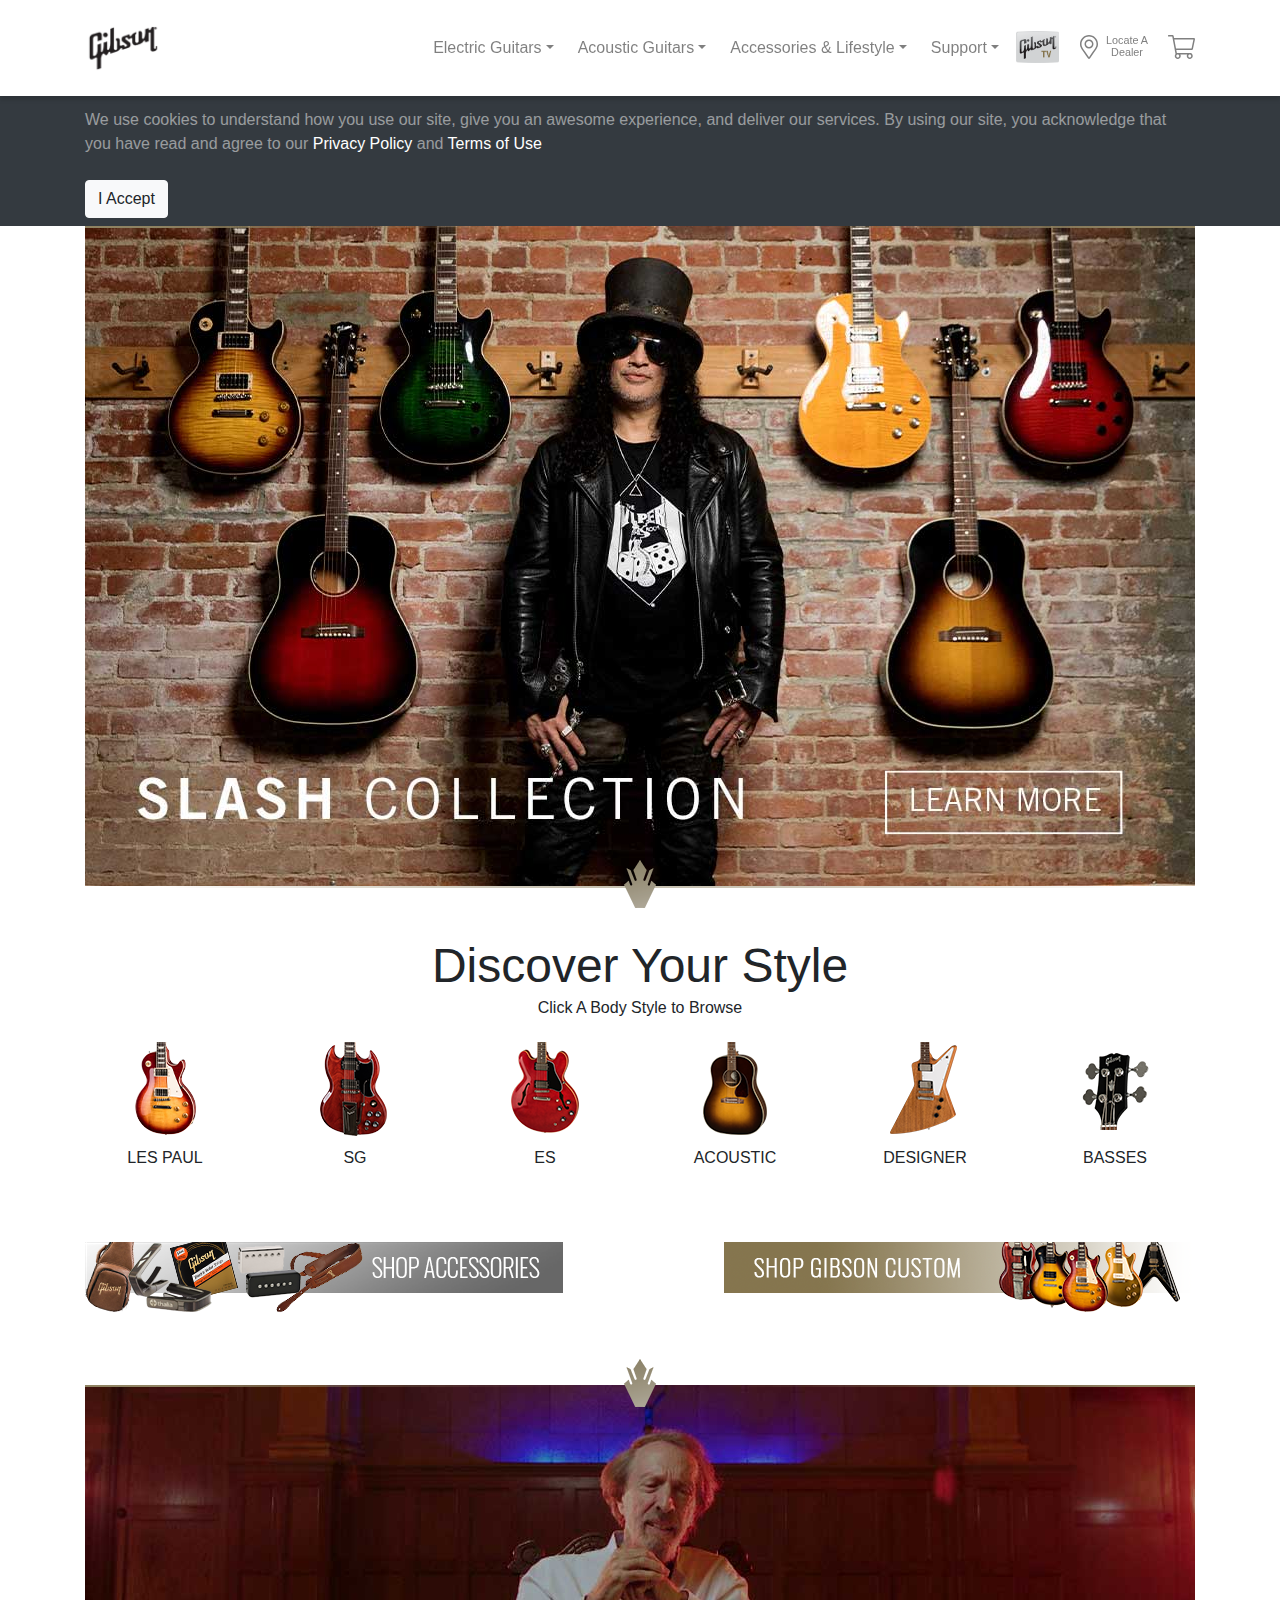
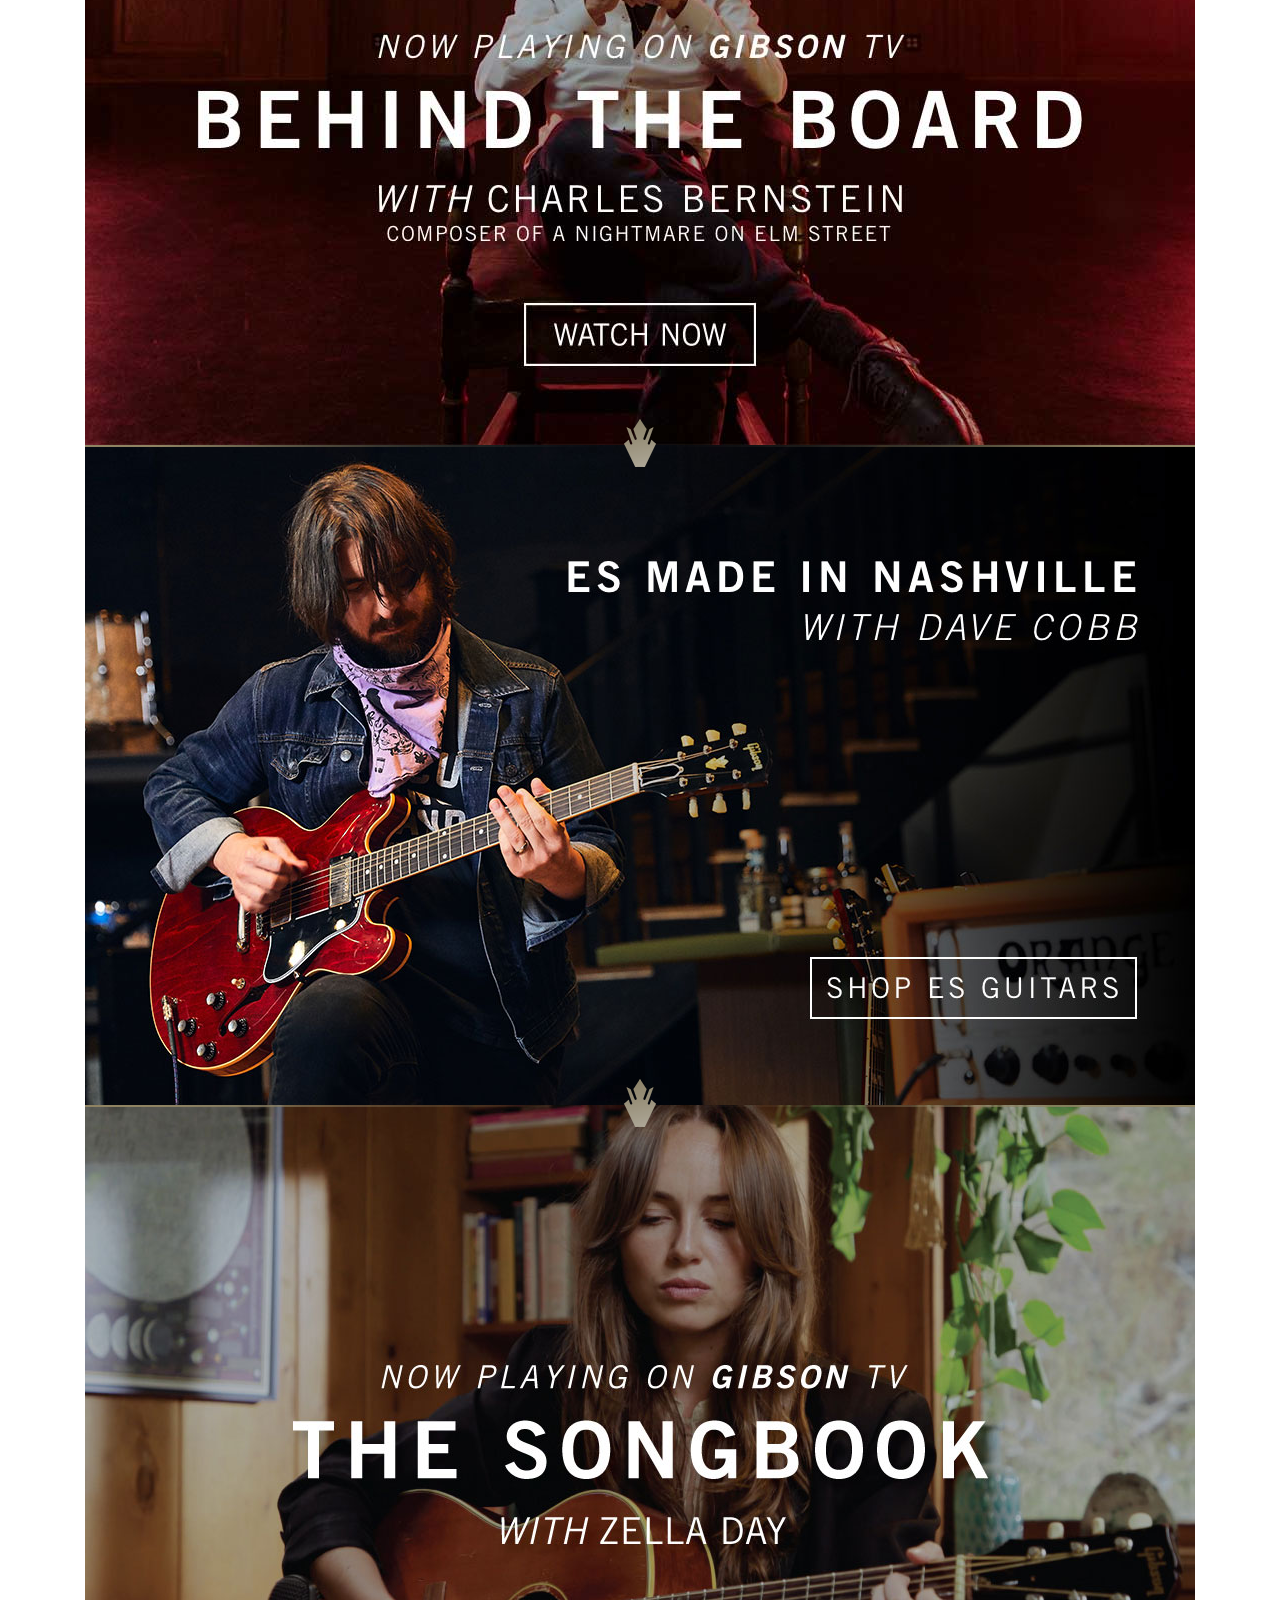
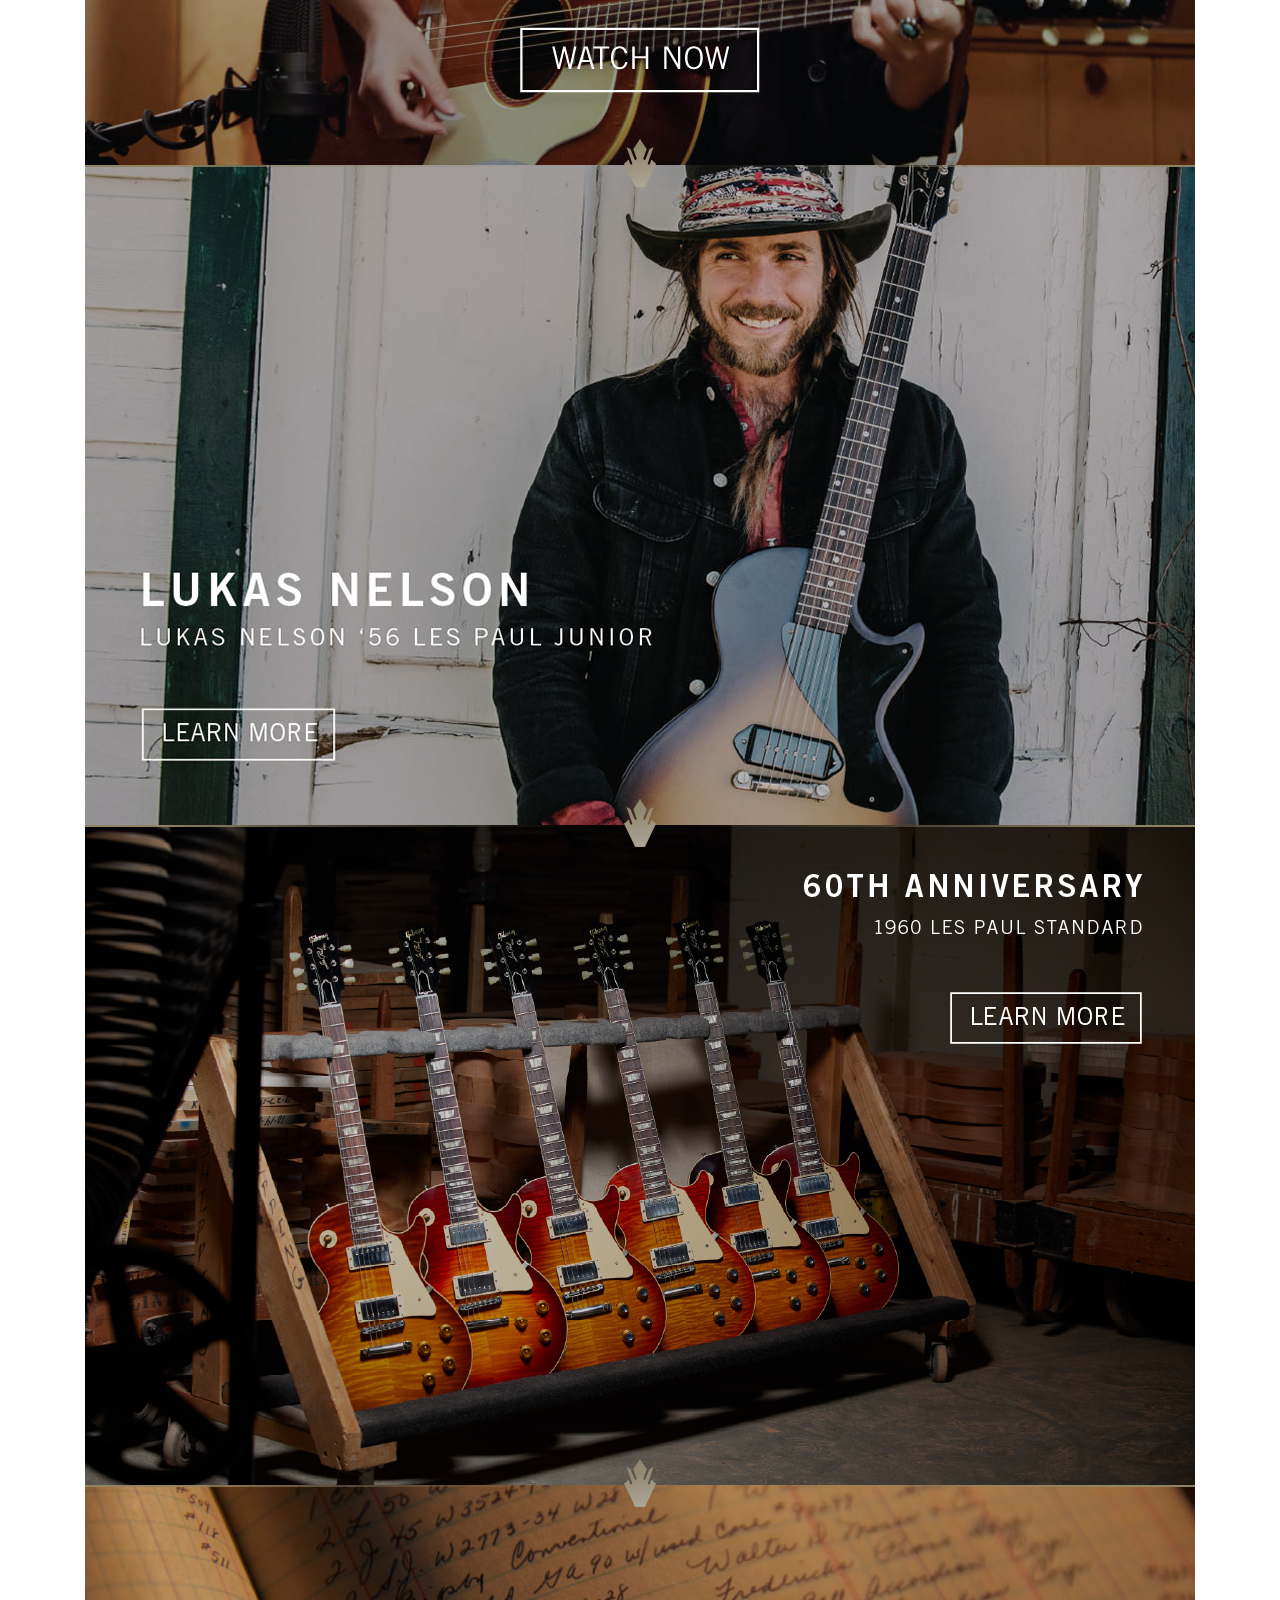
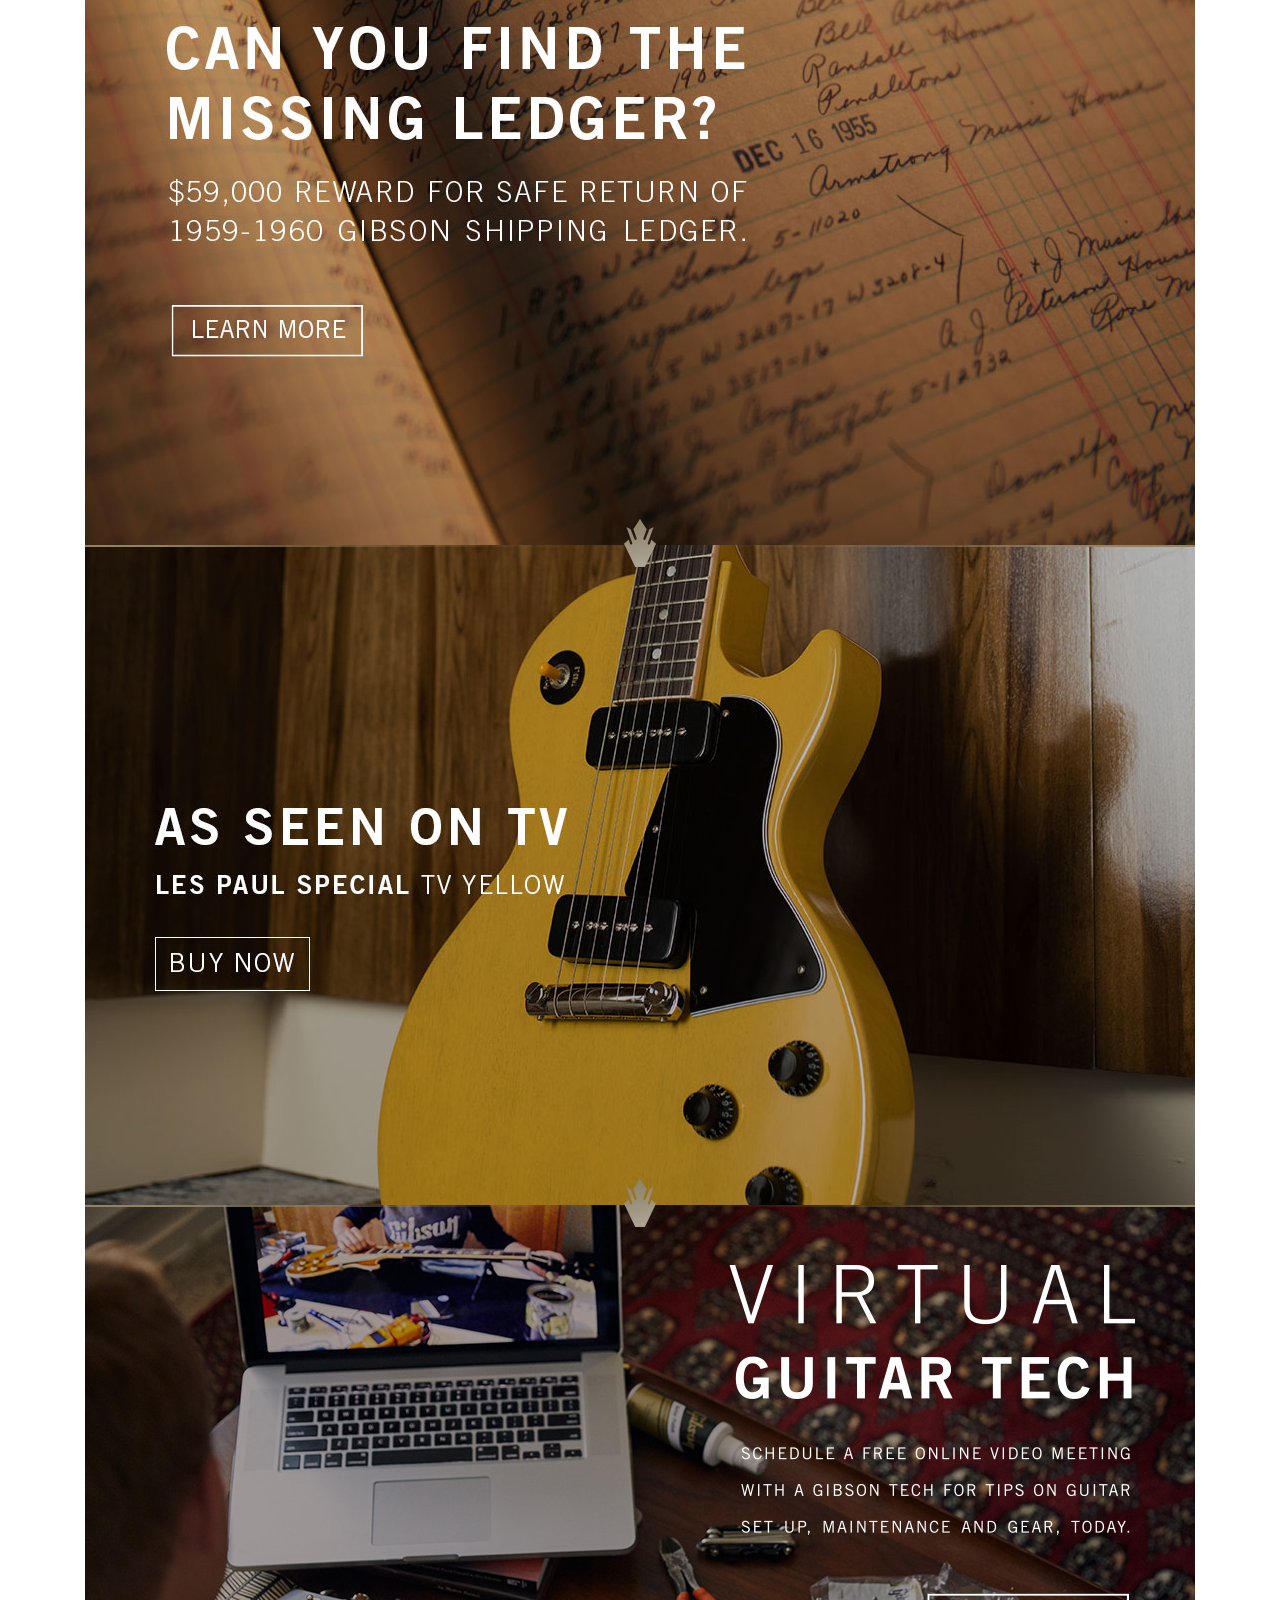
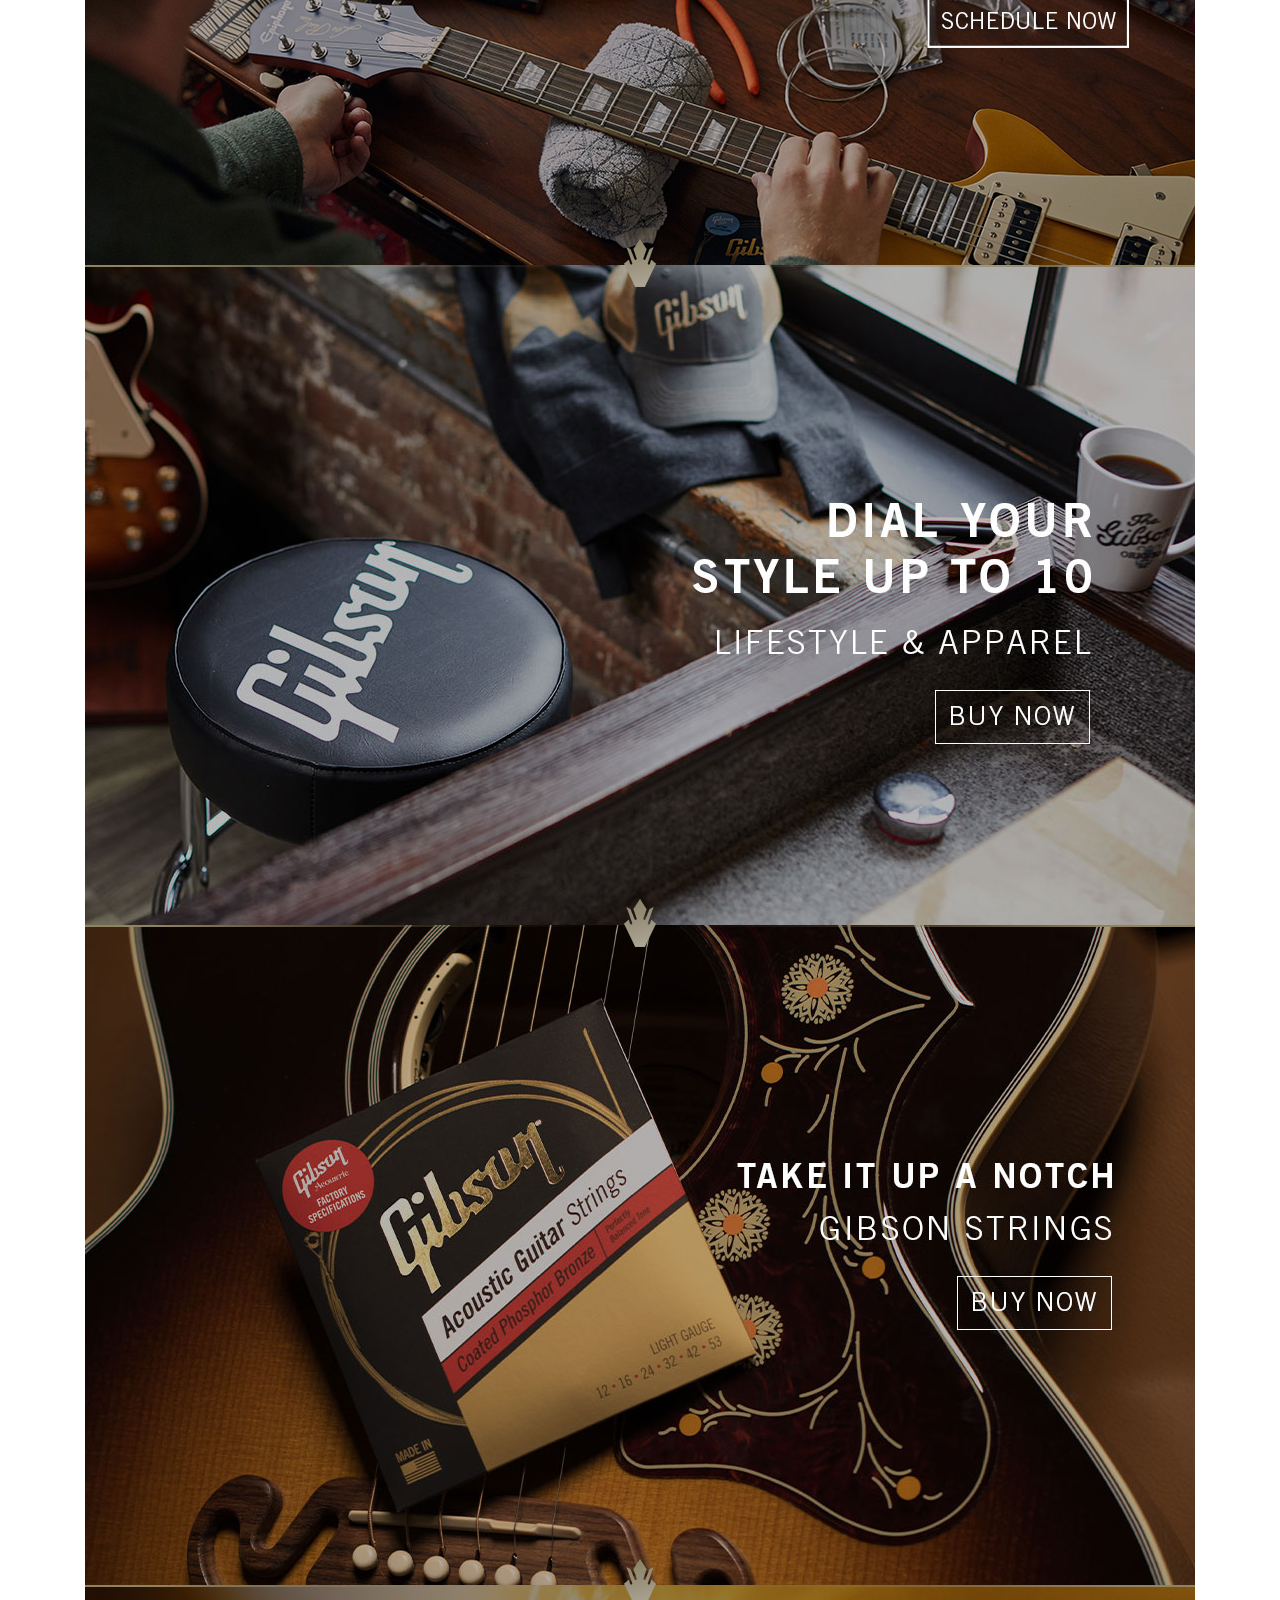
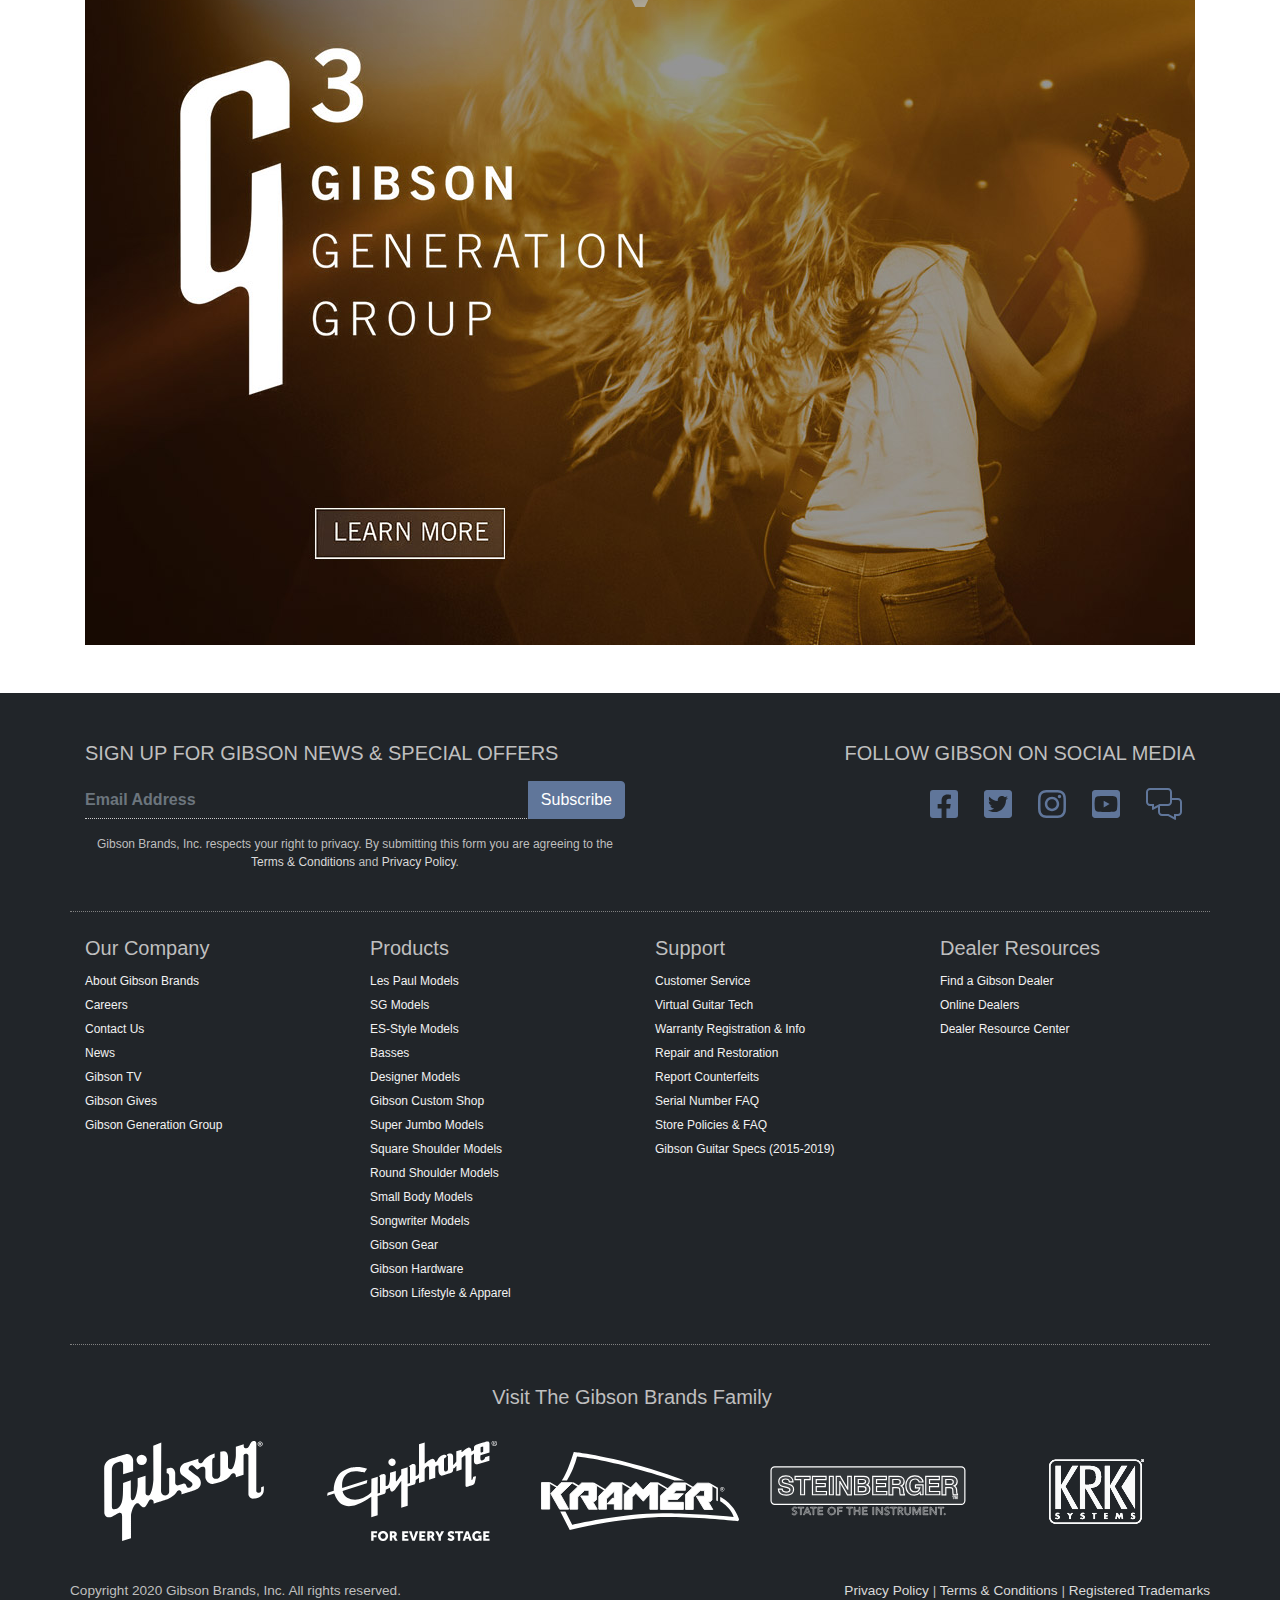
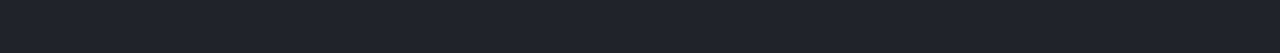
==== index.html @ 0daa70e1 "initial commit" ====
<!DOCTYPE html>
<!-- saved from url=(0023)https://www.gibson.com/ -->
<html class="fontawesome-i2svg-active fontawesome-i2svg-complete"><script type="text/javascript" async="" src="./Welcome to the New Gibson Brands_files/f.txt"></script><script type="text/javascript" async="" src="./Welcome to the New Gibson Brands_files/js"></script><script type="text/javascript" async="" src="./Welcome to the New Gibson Brands_files/analytics.js.download"></script><script src="./Welcome to the New Gibson Brands_files/1178173732388997" async=""></script><script async="" src="./Welcome to the New Gibson Brands_files/fbevents.js.download"></script><script type="text/javascript" src="chrome-extension://iigcccneenmnplhhfhaeahiofeeeifpn/scripts/cordova.js"></script><head><meta http-equiv="Content-Type" content="text/html; charset=UTF-8">
    
    <meta name="viewport" content="width=device-width, initial-scale=1.0">
    <title>Welcome to the New Gibson Brands</title>
    <style type="text/css">svg:not(:root).svg-inline--fa{overflow:visible}.svg-inline--fa{display:inline-block;font-size:inherit;height:1em;overflow:visible;vertical-align:-.125em}.svg-inline--fa.fa-lg{vertical-align:-.225em}.svg-inline--fa.fa-w-1{width:.0625em}.svg-inline--fa.fa-w-2{width:.125em}.svg-inline--fa.fa-w-3{width:.1875em}.svg-inline--fa.fa-w-4{width:.25em}.svg-inline--fa.fa-w-5{width:.3125em}.svg-inline--fa.fa-w-6{width:.375em}.svg-inline--fa.fa-w-7{width:.4375em}.svg-inline--fa.fa-w-8{width:.5em}.svg-inline--fa.fa-w-9{width:.5625em}.svg-inline--fa.fa-w-10{width:.625em}.svg-inline--fa.fa-w-11{width:.6875em}.svg-inline--fa.fa-w-12{width:.75em}.svg-inline--fa.fa-w-13{width:.8125em}.svg-inline--fa.fa-w-14{width:.875em}.svg-inline--fa.fa-w-15{width:.9375em}.svg-inline--fa.fa-w-16{width:1em}.svg-inline--fa.fa-w-17{width:1.0625em}.svg-inline--fa.fa-w-18{width:1.125em}.svg-inline--fa.fa-w-19{width:1.1875em}.svg-inline--fa.fa-w-20{width:1.25em}.svg-inline--fa.fa-pull-left{margin-right:.3em;width:auto}.svg-inline--fa.fa-pull-right{margin-left:.3em;width:auto}.svg-inline--fa.fa-border{height:1.5em}.svg-inline--fa.fa-li{width:2em}.svg-inline--fa.fa-fw{width:1.25em}.fa-layers svg.svg-inline--fa{bottom:0;left:0;margin:auto;position:absolute;right:0;top:0}.fa-layers{display:inline-block;height:1em;position:relative;text-align:center;vertical-align:-.125em;width:1em}.fa-layers svg.svg-inline--fa{-webkit-transform-origin:center center;transform-origin:center center}.fa-layers-counter,.fa-layers-text{display:inline-block;position:absolute;text-align:center}.fa-layers-text{left:50%;top:50%;-webkit-transform:translate(-50%,-50%);transform:translate(-50%,-50%);-webkit-transform-origin:center center;transform-origin:center center}.fa-layers-counter{background-color:#ff253a;border-radius:1em;-webkit-box-sizing:border-box;box-sizing:border-box;color:#fff;height:1.5em;line-height:1;max-width:5em;min-width:1.5em;overflow:hidden;padding:.25em;right:0;text-overflow:ellipsis;top:0;-webkit-transform:scale(.25);transform:scale(.25);-webkit-transform-origin:top right;transform-origin:top right}.fa-layers-bottom-right{bottom:0;right:0;top:auto;-webkit-transform:scale(.25);transform:scale(.25);-webkit-transform-origin:bottom right;transform-origin:bottom right}.fa-layers-bottom-left{bottom:0;left:0;right:auto;top:auto;-webkit-transform:scale(.25);transform:scale(.25);-webkit-transform-origin:bottom left;transform-origin:bottom left}.fa-layers-top-right{right:0;top:0;-webkit-transform:scale(.25);transform:scale(.25);-webkit-transform-origin:top right;transform-origin:top right}.fa-layers-top-left{left:0;right:auto;top:0;-webkit-transform:scale(.25);transform:scale(.25);-webkit-transform-origin:top left;transform-origin:top left}.fa-lg{font-size:1.3333333333em;line-height:.75em;vertical-align:-.0667em}.fa-xs{font-size:.75em}.fa-sm{font-size:.875em}.fa-1x{font-size:1em}.fa-2x{font-size:2em}.fa-3x{font-size:3em}.fa-4x{font-size:4em}.fa-5x{font-size:5em}.fa-6x{font-size:6em}.fa-7x{font-size:7em}.fa-8x{font-size:8em}.fa-9x{font-size:9em}.fa-10x{font-size:10em}.fa-fw{text-align:center;width:1.25em}.fa-ul{list-style-type:none;margin-left:2.5em;padding-left:0}.fa-ul>li{position:relative}.fa-li{left:-2em;position:absolute;text-align:center;width:2em;line-height:inherit}.fa-border{border:solid .08em #eee;border-radius:.1em;padding:.2em .25em .15em}.fa-pull-left{float:left}.fa-pull-right{float:right}.fa.fa-pull-left,.fab.fa-pull-left,.fal.fa-pull-left,.far.fa-pull-left,.fas.fa-pull-left{margin-right:.3em}.fa.fa-pull-right,.fab.fa-pull-right,.fal.fa-pull-right,.far.fa-pull-right,.fas.fa-pull-right{margin-left:.3em}.fa-spin{-webkit-animation:fa-spin 2s infinite linear;animation:fa-spin 2s infinite linear}.fa-pulse{-webkit-animation:fa-spin 1s infinite steps(8);animation:fa-spin 1s infinite steps(8)}@-webkit-keyframes fa-spin{0%{-webkit-transform:rotate(0);transform:rotate(0)}100%{-webkit-transform:rotate(360deg);transform:rotate(360deg)}}@keyframes fa-spin{0%{-webkit-transform:rotate(0);transform:rotate(0)}100%{-webkit-transform:rotate(360deg);transform:rotate(360deg)}}.fa-rotate-90{-webkit-transform:rotate(90deg);transform:rotate(90deg)}.fa-rotate-180{-webkit-transform:rotate(180deg);transform:rotate(180deg)}.fa-rotate-270{-webkit-transform:rotate(270deg);transform:rotate(270deg)}.fa-flip-horizontal{-webkit-transform:scale(-1,1);transform:scale(-1,1)}.fa-flip-vertical{-webkit-transform:scale(1,-1);transform:scale(1,-1)}.fa-flip-both,.fa-flip-horizontal.fa-flip-vertical{-webkit-transform:scale(-1,-1);transform:scale(-1,-1)}:root .fa-flip-both,:root .fa-flip-horizontal,:root .fa-flip-vertical,:root .fa-rotate-180,:root .fa-rotate-270,:root .fa-rotate-90{-webkit-filter:none;filter:none}.fa-stack{display:inline-block;height:2em;position:relative;width:2.5em}.fa-stack-1x,.fa-stack-2x{bottom:0;left:0;margin:auto;position:absolute;right:0;top:0}.svg-inline--fa.fa-stack-1x{height:1em;width:1.25em}.svg-inline--fa.fa-stack-2x{height:2em;width:2.5em}.fa-inverse{color:#fff}.sr-only{border:0;clip:rect(0,0,0,0);height:1px;margin:-1px;overflow:hidden;padding:0;position:absolute;width:1px}.sr-only-focusable:active,.sr-only-focusable:focus{clip:auto;height:auto;margin:0;overflow:visible;position:static;width:auto}.svg-inline--fa .fa-primary{fill:var(--fa-primary-color,currentColor);opacity:1;opacity:var(--fa-primary-opacity,1)}.svg-inline--fa .fa-secondary{fill:var(--fa-secondary-color,currentColor);opacity:.4;opacity:var(--fa-secondary-opacity,.4)}.svg-inline--fa.fa-swap-opacity .fa-primary{opacity:.4;opacity:var(--fa-secondary-opacity,.4)}.svg-inline--fa.fa-swap-opacity .fa-secondary{opacity:1;opacity:var(--fa-primary-opacity,1)}.svg-inline--fa mask .fa-primary,.svg-inline--fa mask .fa-secondary{fill:#000}.fad.fa-inverse{color:#fff}</style><link href="./Welcome to the New Gibson Brands_files/css" rel="stylesheet">
    <link rel="stylesheet" href="./Welcome to the New Gibson Brands_files/bootstrap.min.css" integrity="sha384-ggOyR0iXCbMQv3Xipma34MD+dH/1fQ784/j6cY/iJTQUOhcWr7x9JvoRxT2MZw1T" crossorigin="anonymous">
    <script src="./Welcome to the New Gibson Brands_files/a588b9a164.js.download" crossorigin="anonymous"></script>

    <link rel="apple-touch-icon" sizes="180x180" href="https://www.gibson.com/apple-touch-icon.png">
    <link rel="icon" type="image/png" sizes="32x32" href="https://www.gibson.com/favicon-32x32.png">
    <link rel="icon" type="image/png" sizes="16x16" href="https://www.gibson.com/favicon-16x16.png">
    <link rel="mask-icon" href="https://www.gibson.com/safari-pinned-tab.svg" color="#5bbad5">
    <meta name="msapplication-TileColor" content="#2b5797">
    <meta name="theme-color" content="#ffffff">
    <meta name="pinterest" content="nopin">

    
    
        <link rel="stylesheet" href="./Welcome to the New Gibson Brands_files/gibson.min.css">
    

    

    <script type="text/javascript">var sdkInstance="appInsightsSDK";window[sdkInstance]="appInsights";var aiName=window[sdkInstance],aisdk=window[aiName]||function(e){function n(e){t[e]=function(){var n=arguments;t.queue.push(function(){t[e].apply(t,n)})}}var t={config:e};t.initialize=!0;var i=document,a=window;setTimeout(function(){var n=i.createElement("script");n.src=e.url||"https://az416426.vo.msecnd.net/scripts/b/ai.2.min.js",i.getElementsByTagName("script")[0].parentNode.appendChild(n)});try{t.cookie=i.cookie}catch(e){}t.queue=[],t.version=2;for(var r=["Event","PageView","Exception","Trace","DependencyData","Metric","PageViewPerformance"];r.length;)n("track"+r.pop());n("startTrackPage"),n("stopTrackPage");var s="Track"+r[0];if(n("start"+s),n("stop"+s),n("addTelemetryInitializer"),n("setAuthenticatedUserContext"),n("clearAuthenticatedUserContext"),n("flush"),!(!0===e.disableExceptionTracking||e.extensionConfig&&e.extensionConfig.ApplicationInsightsAnalytics&&!0===e.extensionConfig.ApplicationInsightsAnalytics.disableExceptionTracking)){n("_"+(r="onerror"));var o=a[r];a[r]=function(e,n,i,a,s){var c=o&&o(e,n,i,a,s);return!0!==c&&t["_"+r]({message:e,url:n,lineNumber:i,columnNumber:a,error:s}),c},e.autoExceptionInstrumented=!0}return t}(
{
  instrumentationKey: '80550d99-82dd-4201-8775-cf18a446860a'
});

window[aiName]=aisdk,aisdk.queue&&0===aisdk.queue.length&&aisdk.trackPageView({});

</script>

       

    <script async="" src="./Welcome to the New Gibson Brands_files/js(1)"></script>
    <script>
        window.dataLayer = window.dataLayer || [];
        function gtag() { dataLayer.push(arguments); }
        gtag('js', new Date());
        gtag('config', 'UA-321835-1');

             gtag('config', 'AW-815057563');

    </script>


    <script>
    !function (f, b, e, v, n, t, s) {
        if (f.fbq) return; n = f.fbq = function () {
            n.callMethod ?
                n.callMethod.apply(n, arguments) : n.queue.push(arguments)
        };
        if (!f._fbq) f._fbq = n; n.push = n; n.loaded = !0; n.version = '2.0';
        n.queue = []; t = b.createElement(e); t.async = !0;
        t.src = v; s = b.getElementsByTagName(e)[0];
        s.parentNode.insertBefore(t, s)
    }(window, document, 'script',
        'https://connect.facebook.net/en_US/fbevents.js');
    fbq('init', '1178173732388997');
    fbq('track', 'PageView');
    </script>
    <noscript>
        <img height="1" width="1" style="display:none" src="https://www.facebook.com/tr?id=1178173732388997&ev=PageView&noscript=1" />
    </noscript>

</head><script src="./Welcome to the New Gibson Brands_files/pro.min.js.download" data-auto-a11y="true" data-auto-fetch-svg="" data-fetch-svg-from="https://kit-pro.fontawesome.com/releases/latest/svgs" defer=""></script>
<body>
    <nav id="nav-main-global" class="navbar navbar-expand-lg py-1 py-md-3 fixed-top">
    <div class="container position-relative">
        <a class="navbar-brand" href="https://www.gibson.com/"><img src="./Welcome to the New Gibson Brands_files/Header-Gibson-Logo.png" alt="Gibson"></a>
        <div class="navbar-collapse" id="nav-global">
            <a class="nav-link back-button d-none" href="https://www.gibson.com/#"><span class="icon-back"></span><span class="back-hint">main</span></a>
            <ul class="navbar-nav ml-auto">
                <li class="nav-item dropdown">
                    <a href="https://www.gibson.com/#" class="nav-link dropdown-toggle" role="button" data-toggle="dropdown" id="electrics-dd-toggle">Electric Guitars</a>
                    <div id="electric-guitar-nav" class="dropdown-menu" aria-labelledby="electrics-dd-toggle">
                        <h6 class="dropdown-header">Shop By Collection</h6>
                        <div class="dropdown-divider"></div>
                        <a class="dropdown-item" href="https://www.gibson.com/Guitars/Collection/Original">The Original Collection</a>
                        <a class="dropdown-item" href="https://www.gibson.com/Guitars/Collection/Modern">The Modern Collection</a>
                        <a class="dropdown-item" href="https://www.gibson.com/Guitars/Collection/Artist">The Artist Collection</a>
                        <a class="dropdown-item" href="https://www.gibson.com/Guitars/Collection/Slash">The Slash Collection</a>
                        <a class="dropdown-item" href="https://www.gibson.com/Custom-Shop">Gibson Custom Shop</a>
                        <div class="dropdown-divider"></div>
                        <h6 class="dropdown-header">Shop By Body Style</h6>
                        <div class="dropdown-divider"></div>
                        <a class="dropdown-item" href="https://www.gibson.com/Guitars/Les-Paul">Les Paul Models</a>
                        <a class="dropdown-item" href="https://www.gibson.com/Guitars/SG">SG Models</a>
                        <a class="dropdown-item" href="https://www.gibson.com/Guitars/ES">ES-Style Models</a>
                        <a class="dropdown-item" href="https://www.gibson.com/Guitars/Bass">Basses</a>
                        <a class="dropdown-item" href="https://www.gibson.com/Guitars/Designer">Designer Models</a>
                    </div>
                </li>
                <li class="nav-item dropdown">
                    <a class="nav-link dropdown-toggle" href="https://www.gibson.com/#" role="button" data-toggle="dropdown" id="acoustics-dd-toggle">Acoustic Guitars</a>
                    <div id="acoustic-guitar-nav" class="dropdown-menu" aria-labelledby="acoustics-dd-toggle">
                        <h6 class="dropdown-header">Gibson Acoustic</h6>
                        <div class="dropdown-divider"></div>
                        <a class="dropdown-item" href="https://www.gibson.com/Guitars/Collection/Original%20Acoustic">Original Collection</a>
                        <a class="dropdown-item" href="https://www.gibson.com/Guitars/Collection/Modern%20Acoustic">Modern Collection</a>
                        <div class="dropdown-divider"></div>
                        <h6 class="dropdown-header">Acoustic Custom Shop</h6>
                        <div class="dropdown-divider"></div>
                        <a class="dropdown-item" href="https://www.gibson.com/Guitars/Collection/acoustic-custom-shop-historic">Acoustic Custom Shop Historic</a>
                        <a class="dropdown-item" href="https://www.gibson.com/Guitars/Collection/acoustic-custom-shop-modern">Acoustic Custom Shop Modern</a>
                    </div>
                </li>
                <li class="nav-item dropdown">
                    <a class="nav-link dropdown-toggle" href="https://www.gibson.com/#" role="button" data-toggle="dropdown" id="gear-dd-toggle">Accessories &amp; Lifestyle</a>
                    <div id="gear-nav" class="dropdown-menu dropdown-menu-right multi-column columns-3" aria-labelledby="gear-dd-toggle">
                        <div class="row">
                            <div class="col-lg-3">
                                <h6 class="dropdown-header">Accessories</h6>
                                <div class="dropdown-divider"></div>
                                <ul class="multi-column-dropdown">
                                    <li><a class="dropdown-item" href="https://www.gibson.com/Gear/Accessories">All Accessories</a></li>
                                    <li><a class="dropdown-item" href="https://www.gibson.com/Gear/Straps">Straps</a></li>
                                    <li><a class="dropdown-item" href="https://www.gibson.com/Gear/Cases">Cases</a></li>
                                    <li><a class="dropdown-item" href="https://www.gibson.com/Gear/Stands">Stands</a></li>
                                    <li><a class="dropdown-item" href="https://www.gibson.com/Gear/Capos">Capos</a></li>
                                    <li><a class="dropdown-item" href="https://www.gibson.com/Gear/Picks">Picks</a></li>
                                    <li><a class="dropdown-item" href="https://www.gibson.com/Gear/Cleaning-and-Care">Cleaning &amp; Care</a></li>
                                </ul>
                            </div>
                            <div class="col-lg-3">
                                <h6 class="dropdown-header">Lifestyle</h6>
                                <div class="dropdown-divider"></div>
                                <ul class="multi-column-dropdown">
                                    <li><a class="dropdown-item" href="https://www.gibson.com/Gear/Lifestyle">All Lifestyle</a></li>
                                    <li><a class="dropdown-item" href="https://www.gibson.com/Gear/Apparel">Apparel</a></li>
                                    <li><a class="dropdown-item" href="https://www.gibson.com/Gear/Headwear">Headwear</a></li>
                                    <li><a class="dropdown-item" href="https://www.gibson.com/Gear/Home-Office-and-Studio">Home, Office &amp; Studio</a></li>
                                    <li><a class="dropdown-item" href="https://www.gibson.com/Gear/Phone-Cases">Phone Cases</a></li>
                                    <li><a class="dropdown-item" href="https://www.gibson.com/Gear/Pins-and-Patches">Pins &amp; Patches</a></li>

                                </ul>
                            </div>
                            <div class="col-lg-3">
                                <h6 class="dropdown-header">Hardware</h6>
                                <div class="dropdown-divider"></div>
                                <ul class="multi-column-dropdown">
                                    <li><a class="dropdown-item" href="https://www.gibson.com/Gear/Hardware">All Hardware</a></li>
                                    <li><a class="dropdown-item" href="https://www.gibson.com/Gear/Pickups-And-Electronics">Pickups &amp; Electronics</a></li>
                                    <li><a class="dropdown-item" href="https://www.gibson.com/Gear/Bridges">Bridges</a></li>
                                    <li><a class="dropdown-item" href="https://www.gibson.com/Gear/Covers">Covers</a></li>
                                    <li><a class="dropdown-item" href="https://www.gibson.com/Gear/Knobs">Knobs</a></li>
                                    <li><a class="dropdown-item" href="https://www.gibson.com/Gear/Mounting">Mounting</a></li>
                                    <li><a class="dropdown-item" href="https://www.gibson.com/Gear/Pickguards">Pickguards</a></li>
                                    <li><a class="dropdown-item" href="https://www.gibson.com/Gear/Strap-Buttons">Strap Buttons</a></li>
                                    <li><a class="dropdown-item" href="https://www.gibson.com/Gear/Tailpieces">Tailpieces</a></li>
                                    <li><a class="dropdown-item" href="https://www.gibson.com/Gear/Tuning">Tuning</a></li>
                                </ul>
                            </div>
                            <div class="col-lg-3">
                                <h6 class="dropdown-header">Strings</h6>
                                <div class="dropdown-divider"></div>
                                <ul class="multi-column-dropdown">
                                    <li><a class="dropdown-item" href="https://www.gibson.com/Gear/Strings">All Strings</a></li>
                                    <li><a class="dropdown-item" href="https://www.gibson.com/Gear/Electric-Strings">Electric Strings</a></li>
                                    <li><a class="dropdown-item" href="https://www.gibson.com/Gear/Acoustic-Strings">Acoustic Strings</a></li>
                                    <li><a class="dropdown-item" href="https://www.gibson.com/Gear/Bass-Strings">Bass Strings</a></li>
                                </ul>
                            </div>
                        </div>
                    </div>
                </li>
                <li class="nav-item dropdown">
                    <a class="nav-link dropdown-toggle" data-toggle="dropdown" href="https://www.gibson.com/#">Support</a>
                    <div id="support-dropdown" class="support-dropdown dropdown-menu dropdown-menu-right">
                        <h5 class="dropdown-header">Contact Support</h5>
                        <div class="dropdown-item"><strong>US &amp; Canada:</strong> 1-800-4GIBSON</div>
                        <a class="dropdown-item" href="https://www.gibson.com/Support/Virtual-Guitar-Tech">Virtual Guitar Tech</a>
                        <a class="dropdown-item" href="https://www.gibson.com/Store/Policies">Store Policies</a>             
                        <a class="dropdown-item" href="https://www.gibson.com/Support/FAQ">Support FAQ</a>
                        <div class="dropdown-divider"></div>
                        <div class="dropdown-header">Dealers</div>
                        <a class="dropdown-item" href="https://www.gibson.com/Find-A-Store">Dealer Locator</a>
                        <a class="dropdown-item" href="https://www.gibson.com/Online-Dealers">Online Dealers</a>
                        <a class="dropdown-item" href="http://dealers.gibson.com/" target="_blank">Dealer Resource Center</a>
                        <div class="dropdown-divider"></div>
                        <div class="dropdown-header">Support Tools</div>
                        <a class="dropdown-item" href="https://www.gibson.com/Support/Warranty-Registration">Product Registration</a>
                        <a class="dropdown-item" href="https://www.gibson.com/Support/Customer-Service">Customer Service</a>
                        <a class="dropdown-item" href="https://www.gibson.com/Support/Repair-And-Restoration">Repair and Restoration</a>
                        <a class="dropdown-item" href="https://www.gibson.com/Support/Report-Counterfeits">Report Counterfeits</a>
                        <a class="dropdown-item" href="https://www.gibson.com/Support/Serial-Number-Search">Serial Number FAQ</a>
                        <a class="dropdown-item" href="http://legacy.gibson.com/" target="_blank">Gibson Guitar Specs (2015-2019)</a>
                    </div>
                </li>
                <li class="nav-item d-lg-none"><a href="http://dealers.gibson.com/" class="nav-link">Dealer Resource Center</a></li>
            </ul>
            <div class="ad-block d-none"></div>
        </div>
        <div class="right-mobile-options">
            <ul class="nav justify-content-end py-2 align-content-center">
                <li class="nav-item ml-0 pl-0">
                    <a class="btn btn-link gibson-tv px-0" role="button" href="https://www.gibson.com/GibsonTV"><img src="./Welcome to the New Gibson Brands_files/GibsonTV_Logo_White_SM.png" class="img-fluid"></a>
                </li>
                <li class="nav-item">
                    <a class="btn btn-link find-store" title="Find a Gibson Authorized Retailer" href="https://www.gibson.com/Find-A-Store"><svg class="svg-inline--fa fa-map-marker-alt fa-w-12 mr-2" aria-hidden="true" focusable="false" data-prefix="fal" data-icon="map-marker-alt" role="img" xmlns="http://www.w3.org/2000/svg" viewBox="0 0 384 512" data-fa-i2svg=""><path fill="currentColor" d="M192 96c-52.935 0-96 43.065-96 96s43.065 96 96 96 96-43.065 96-96-43.065-96-96-96zm0 160c-35.29 0-64-28.71-64-64s28.71-64 64-64 64 28.71 64 64-28.71 64-64 64zm0-256C85.961 0 0 85.961 0 192c0 77.413 26.97 99.031 172.268 309.67 9.534 13.772 29.929 13.774 39.465 0C357.03 291.031 384 269.413 384 192 384 85.961 298.039 0 192 0zm0 473.931C52.705 272.488 32 256.494 32 192c0-42.738 16.643-82.917 46.863-113.137S149.262 32 192 32s82.917 16.643 113.137 46.863S352 149.262 352 192c0 64.49-20.692 80.47-160 281.931z"></path></svg><!-- <i class="fal fa-map-marker-alt mr-2"></i> Font Awesome fontawesome.com --><small class="font-heading d-none d-md-inline-block">Locate A<br> Dealer</small></a>
                </li>
                <li class="nav-item dropdown d-none">
                    <button class="search-toggler" type="button" data-toggle="dropdown" data-target="aria-controls=" search-container"="" aria-expanded="false" aria-label="Toggle Search">
                        <span class="search-toggler-icon"><svg class="svg-inline--fa fa-search fa-w-16" aria-hidden="true" focusable="false" data-prefix="fal" data-icon="search" role="img" xmlns="http://www.w3.org/2000/svg" viewBox="0 0 512 512" data-fa-i2svg=""><path fill="currentColor" d="M508.5 481.6l-129-129c-2.3-2.3-5.3-3.5-8.5-3.5h-10.3C395 312 416 262.5 416 208 416 93.1 322.9 0 208 0S0 93.1 0 208s93.1 208 208 208c54.5 0 104-21 141.1-55.2V371c0 3.2 1.3 6.2 3.5 8.5l129 129c4.7 4.7 12.3 4.7 17 0l9.9-9.9c4.7-4.7 4.7-12.3 0-17zM208 384c-97.3 0-176-78.7-176-176S110.7 32 208 32s176 78.7 176 176-78.7 176-176 176z"></path></svg><!-- <i class="fal fa-search"></i> Font Awesome fontawesome.com --></span>
                    </button>
                    <div id="search-dropdown" class="dropdown-menu search-dropdown">
                        <h5 class="dropdown-header">Looking for Something Specific?</h5>
                        <div class="form-group px-2">
                            <div class="input-group">
                                <input type="search" class="form-control" placeholder="Search Here..." value="">
                                <div class="input-group-append">
                                    <button type="button" class="search-go"><svg class="svg-inline--fa fa-search fa-w-16" aria-hidden="true" focusable="false" data-prefix="fal" data-icon="search" role="img" xmlns="http://www.w3.org/2000/svg" viewBox="0 0 512 512" data-fa-i2svg=""><path fill="currentColor" d="M508.5 481.6l-129-129c-2.3-2.3-5.3-3.5-8.5-3.5h-10.3C395 312 416 262.5 416 208 416 93.1 322.9 0 208 0S0 93.1 0 208s93.1 208 208 208c54.5 0 104-21 141.1-55.2V371c0 3.2 1.3 6.2 3.5 8.5l129 129c4.7 4.7 12.3 4.7 17 0l9.9-9.9c4.7-4.7 4.7-12.3 0-17zM208 384c-97.3 0-176-78.7-176-176S110.7 32 208 32s176 78.7 176 176-78.7 176-176 176z"></path></svg><!-- <i class="fal fa-search"></i> Font Awesome fontawesome.com --></button>
                                </div>
                            </div>
                        </div>
                    </div>
                </li>

                <li id="gibson-nav-cart" class="nav-item"><a href="https://www.gibson.com/Store/Cart" class="cart-toggler"><svg class="svg-inline--fa fa-shopping-cart fa-w-18" aria-hidden="true" focusable="false" data-prefix="fal" data-icon="shopping-cart" role="img" xmlns="http://www.w3.org/2000/svg" viewBox="0 0 576 512" data-fa-i2svg=""><path fill="currentColor" d="M551.991 64H129.28l-8.329-44.423C118.822 8.226 108.911 0 97.362 0H12C5.373 0 0 5.373 0 12v8c0 6.627 5.373 12 12 12h78.72l69.927 372.946C150.305 416.314 144 431.42 144 448c0 35.346 28.654 64 64 64s64-28.654 64-64a63.681 63.681 0 0 0-8.583-32h145.167a63.681 63.681 0 0 0-8.583 32c0 35.346 28.654 64 64 64 35.346 0 64-28.654 64-64 0-17.993-7.435-34.24-19.388-45.868C506.022 391.891 496.76 384 485.328 384H189.28l-12-64h331.381c11.368 0 21.177-7.976 23.496-19.105l43.331-208C578.592 77.991 567.215 64 551.991 64zM240 448c0 17.645-14.355 32-32 32s-32-14.355-32-32 14.355-32 32-32 32 14.355 32 32zm224 32c-17.645 0-32-14.355-32-32s14.355-32 32-32 32 14.355 32 32-14.355 32-32 32zm38.156-192H171.28l-36-192h406.876l-40 192z"></path></svg><!-- <i class="fal fa-shopping-cart"></i> Font Awesome fontawesome.com --></a> <a href="https://www.gibson.com/#" role="button" data-toggle="dropdown" id="cart-dd-toggle" class="cart-toggler fa-4x nav-link" style="display: none;"><span class="fa-layers fa-fw"><svg class="svg-inline--fa fa-shopping-cart fa-w-18" aria-hidden="true" focusable="false" data-prefix="fal" data-icon="shopping-cart" role="img" xmlns="http://www.w3.org/2000/svg" viewBox="0 0 576 512" data-fa-i2svg=""><path fill="currentColor" d="M551.991 64H129.28l-8.329-44.423C118.822 8.226 108.911 0 97.362 0H12C5.373 0 0 5.373 0 12v8c0 6.627 5.373 12 12 12h78.72l69.927 372.946C150.305 416.314 144 431.42 144 448c0 35.346 28.654 64 64 64s64-28.654 64-64a63.681 63.681 0 0 0-8.583-32h145.167a63.681 63.681 0 0 0-8.583 32c0 35.346 28.654 64 64 64 35.346 0 64-28.654 64-64 0-17.993-7.435-34.24-19.388-45.868C506.022 391.891 496.76 384 485.328 384H189.28l-12-64h331.381c11.368 0 21.177-7.976 23.496-19.105l43.331-208C578.592 77.991 567.215 64 551.991 64zM240 448c0 17.645-14.355 32-32 32s-32-14.355-32-32 14.355-32 32-32 32 14.355 32 32zm224 32c-17.645 0-32-14.355-32-32s14.355-32 32-32 32 14.355 32 32-14.355 32-32 32zm38.156-192H171.28l-36-192h406.876l-40 192z"></path></svg><!-- <i class="fal fa-shopping-cart"></i> Font Awesome fontawesome.com --> <span class="fa-layers-counter primary-bg" style="font-size: 2.5rem;">0</span></span></a> <!----></li>

                <li class="nav-item d-lg-none">
                    <button class="navbar-toggler" type="button" data-toggle="offcanvas-collapse" data-target="#nav-global" aria-controls="nav-global" aria-expanded="false" aria-label="Toggle navigation">
                        <span class="navbar-toggler-icon"><svg class="svg-inline--fa fa-bars fa-w-14" aria-hidden="true" focusable="false" data-prefix="fal" data-icon="bars" role="img" xmlns="http://www.w3.org/2000/svg" viewBox="0 0 448 512" data-fa-i2svg=""><path fill="currentColor" d="M442 114H6a6 6 0 0 1-6-6V84a6 6 0 0 1 6-6h436a6 6 0 0 1 6 6v24a6 6 0 0 1-6 6zm0 160H6a6 6 0 0 1-6-6v-24a6 6 0 0 1 6-6h436a6 6 0 0 1 6 6v24a6 6 0 0 1-6 6zm0 160H6a6 6 0 0 1-6-6v-24a6 6 0 0 1 6-6h436a6 6 0 0 1 6 6v24a6 6 0 0 1-6 6z"></path></svg><!-- <i class="fal fa-bars"></i> Font Awesome fontawesome.com --></span>
                        <span class="navbar-close-icon d-none" aria-hidden="true">×</span>
                    </button>
                </li>
            </ul>
        </div>
    </div>
    
</nav>

        <div id="cookieInfo" class="navbar navbar-dark bg-dark navbar-fixed-top" role="alert">
    <div class="container">
        <div class="navbar-text mr-auto">
            <p>
                We use cookies to understand how you use our site, give you an awesome experience, and deliver our services. By using our site, you acknowledge that you have read and agree to our
                <a href="https://www.gibson.com/Privacy-Policy">Privacy Policy</a> and <a href="https://www.gibson.com/Terms-and-Conditions">Terms of Use</a>
            </p>
        </div>

        <div class="form-inline">            
            <button type="button" class="btn btn-light" id="cookie-policy-accept" data-privacy-key="Gibson-Privacy" data-privacy-value="v6.13.2018">I Accept</button>
        </div>
    </div>
</div>


    <div id="modal-shader" class="d-none"></div>
    <main id="body-wrap" role="main">
        

    <div class="home pb-5" id="home">
        <section class="container">
    <div class="gibson-card">
        <a class="d-block" href="https://www.gibson.com/Guitars/Collection/Slash">
            <img src="./Welcome to the New Gibson Brands_files/SlashCore_Refresh_WEB.jpg" alt="Gibson Slash Collection" class="img-fluid">
        </a>
    </div>
</section>

        <section id="homepage-browse" class="homepage-browse">
    <div class="container">
        <div class="gibson-card inverted-border py-2 py-md-3 py-lg-5 pt-md-0 pt-lg-0">
            <div class="gibson-crown"></div>
            <div class="heading">Discover Your Style<span class="d-block">Click A Body Style to Browse</span></div>
            <div class="row body-types">
                <div class="col-4 col-sm-2 col-md-2 pb-3">
                    <a href="https://www.gibson.com/Guitars/Les-Paul">
                        <img src="./Welcome to the New Gibson Brands_files/browse-les-paul-thumb-50s.png" class="img-fluid"><span class="d-block">Les Paul</span>
                    </a>
                </div>
                <div class="col-4 col-sm-2 col-md-2 pb-3">
                    <a href="https://www.gibson.com/Guitars/SG">
                        <img src="./Welcome to the New Gibson Brands_files/browse-sg-thumb-61.png" class="img-fluid"><span class="d-block">SG</span>
                    </a>
                </div>
                <div class="col-4 col-sm-2 col-md-2 pb-3">
                    <a href="https://www.gibson.com/Guitars/ES">
                        <img src="./Welcome to the New Gibson Brands_files/browse-es-thumb.png" class="img-fluid"><span class="d-block">ES</span>
                    </a>
                </div>
                <div class="col-4 col-sm-2 col-md-2 pb-3">
                    <a href="https://www.gibson.com/Guitars/Acoustic">
                        <img src="./Welcome to the New Gibson Brands_files/browse-acoustic-thumb.png" class="img-fluid"><span class="d-block">Acoustic</span>
                    </a>
                </div>
                <div class="col-4 col-sm-2 col-md-2 pb-3">
                    <a href="https://www.gibson.com/Guitars/Designer">
                        <img src="./Welcome to the New Gibson Brands_files/browse-designer-explorer-thumb.png" class="img-fluid"><span class="d-block">Designer</span>
                    </a>
                </div>
                <div class="col-4 col-sm-2 col-md-2 pb-3">
                    <a href="https://www.gibson.com/Guitars/Bass">
                        <img src="./Welcome to the New Gibson Brands_files/browse-basses-thumb.png" class="img-fluid"><span class="d-block">Basses</span>
                    </a>
                </div>
            </div>
            <div class="row">
                <div class="col-md-6 text-left">
                    <a class="d-inline-block" href="https://www.gibson.com/Gear/Accessories"><img src="./Welcome to the New Gibson Brands_files/gibson-gear-button.png" class="img-fluid mb-4" nopin="nopin"></a>
                </div>
                <div class="col-md-6 text-right">
                    <a class="d-inline-block" href="https://www.gibson.com/Custom-Shop"><img src="./Welcome to the New Gibson Brands_files/gibson-custom-shop-button-04.29-v2.png" class="img-fluid mb-4" nopin="nopin"></a>
                </div>
            </div>
        </div>
    </div>
</section>

        <section>
    <div class="container">
        <div class="gibson-card">
            <div class="gibson-crown"></div>
            <a class="d-block" href="https://www.gibson.com/GibsonTV/Behind%20The%20Board/gtv6e5qs1/eptf9gvm"><img src="./Welcome to the New Gibson Brands_files/CharlesBernstein_Homepage.jpg" class="d-block w-100"></a>
        </div>
    </div>
</section>


        <section>
    <div class="container">
        <div class="gibson-card">
            <div class="gibson-crown"></div>
            <a class="d-block" href="https://www.gibson.com/Guitars/ES"><img src="./Welcome to the New Gibson Brands_files/DaveCobb_NashvilleES_homepage.jpg" class="d-block w-100"></a>
        </div>
    </div>
</section>


        <section>
    <div class="container">
        <div class="gibson-card">
            <div class="gibson-crown"></div>
            <a class="d-block" href="https://www.gibson.com/GibsonTV/The%20Songbook/gtvpjis4k/epostvsz"><img src="./Welcome to the New Gibson Brands_files/NowPlayingTheSongbook_ZellaDay_Homepage.jpg" class="d-block w-100"></a>
        </div>
    </div>
</section>


        <section>
    <div class="container">
        <div class="gibson-card">
            <div class="gibson-crown"></div>
            <a class="d-block" href="https://www.gibson.com/Guitar/USAZKD622/Lukas-Nelson-%2756-Les-Paul-Junior"><img src="./Welcome to the New Gibson Brands_files/LukasNelson_HomepageCard.jpg" class="d-block w-100"></a>
        </div>
    </div>
</section>

        <section class="container">
    <div class="gibson-card">
        <div class="gibson-crown"></div>
        <a class="d-block" href="https://www.gibson.com/Guitar/CUSQKW566">
            <img src="./Welcome to the New Gibson Brands_files/hci-1960-lpstd-2.jpg" alt="Les Paul 60th Anniversary" class="img-fluid">
        </a>
    </div>
</section>

        <section>
    <div class="container">
        <div class="gibson-card">
            <div class="gibson-crown"></div>
            <a class="d-block" href="https://www.gibson.com/Ledger">
                <img class="d-block w-100" src="./Welcome to the New Gibson Brands_files/hci-missing-ledger.jpg" alt="Can you find the missing 1959-1960 Gibson Ledger?">
            </a>
        </div>
    </div>
</section>

        <section>
    <div class="container">
        <div class="gibson-card">
            <div class="gibson-crown"></div>
            <a class="d-block" href="https://www.gibson.com/Guitar/USA2KP357/Les-Paul-Special/TV-Yellow"><img src="./Welcome to the New Gibson Brands_files/2020.07_Les-Paul-Special-TV-Yellow.jpg" alt="Les Paul Special in TV Yellow" class="d-block w-100"></a>
        </div>
    </div>
</section>

        <section>
    <div class="container">
        <div class="gibson-card">
            <div class="gibson-crown"></div>
            <a class="d-block" href="https://www.gibson.com/Support/Virtual-Guitar-Tech">
                <img class="d-block w-100" src="./Welcome to the New Gibson Brands_files/Virtual-Guitar-Tech_HomepageCard.jpg" alt="Gibson Virtual Guitar Tech">
            </a>
        </div>
    </div>
</section>

        <section>
    <div class="container">
        <div class="gibson-card">
            <div class="gibson-crown"></div>
            <a class="d-block" href="https://www.gibson.com/Gear/Featured-Accessories-And-Lifestyle"><img src="./Welcome to the New Gibson Brands_files/2020.07_gibson-lifestyle-and-accessories.jpg" class="d-block w-100"></a>
        </div>
    </div>
</section>

        <section>
    <div class="container">
        <div class="gibson-card">
            <div class="gibson-crown"></div>
            <a class="d-block" href="https://www.gibson.com/Gear/Strings"><img src="./Welcome to the New Gibson Brands_files/2020.07_acoustic-strings.jpg" class="d-block w-100"></a>
        </div>
    </div>
</section>

        <section class="container">
    <div class="gibson-card">
        <div class="gibson-crown"></div>
        <a class="d-block" target="_blank" href="http://g3.gibson.com/">
            <img class="d-block w-100" src="./Welcome to the New Gibson Brands_files/G3-homepage-card-final.jpg" alt="Announcing The Gibson Generation Group" nopin="nopin">
        </a>
    </div>
</section>

    </div>

    </main>

    <footer class="py-5 text-center">

    <div class="container">
        <div class="row pre-ftr-nav">
            <div class="col-md-12">
                
                <div class="row">
                    <div class="col-md-6">
                        <div id="newsletter-footer">
                            <h5 class="mb-3" align="left">Sign Up for Gibson News &amp; Special Offers</h5>
                            <div id="subscribe-form">
                                <div class="input-group mb-3">
                                    <input type="text" class="form-control" placeholder="Email Address" aria-label="Your Email Address" aria-describedby="subscribe-button" id="subscribe-email">
                                    <div class="input-group-append">
                                        <button class="btn btn-primary rounded-right" type="button" id="subscribe-button">Subscribe</button>
                                    </div>
                                </div>
                                <p>
                                    Gibson Brands, Inc. respects your right to privacy.
                                    By submitting this form you are agreeing to the <a target="_blank" href="https://www.gibson.com/Terms-and-Conditions">Terms &amp; Conditions</a> and <a target="_blank" href="https://www.gibson.com/Privacy-Policy">Privacy Policy</a>.
                                </p>
                            </div>
                        </div>
                        <div id="subscribe-loading" style="display: none;">
                            <svg class="svg-inline--fa fa-spinner fa-w-16 fa-pulse fa-2x" aria-hidden="true" focusable="false" data-prefix="fal" data-icon="spinner" role="img" xmlns="http://www.w3.org/2000/svg" viewBox="0 0 512 512" data-fa-i2svg=""><path fill="currentColor" d="M288 32c0 17.673-14.327 32-32 32s-32-14.327-32-32 14.327-32 32-32 32 14.327 32 32zm-32 416c-17.673 0-32 14.327-32 32s14.327 32 32 32 32-14.327 32-32-14.327-32-32-32zm256-192c0-17.673-14.327-32-32-32s-32 14.327-32 32 14.327 32 32 32 32-14.327 32-32zm-448 0c0-17.673-14.327-32-32-32S0 238.327 0 256s14.327 32 32 32 32-14.327 32-32zm33.608 126.392c-17.673 0-32 14.327-32 32s14.327 32 32 32 32-14.327 32-32-14.327-32-32-32zm316.784 0c-17.673 0-32 14.327-32 32s14.327 32 32 32 32-14.327 32-32-14.327-32-32-32zM97.608 65.608c-17.673 0-32 14.327-32 32 0 17.673 14.327 32 32 32s32-14.327 32-32c0-17.673-14.327-32-32-32z"></path></svg><!-- <i class="fal fa-spinner fa-pulse fa-2x"></i> Font Awesome fontawesome.com -->
                        </div>
                        <div id="subscribe-message" style="display:none;"></div>
                    </div>

                    <div id="social-footer" class="col-md-6">
                        <h5 class="social-hdln mb-3 text-center text-md-right">Follow Gibson on Social Media</h5>
                        <div class="social">
                            <ul class="nav justify-content-end">
                                <li><a href="https://www.facebook.com/Gibson/" class="btn btn-outline btn-block" title="Facebook" target="_blank"><svg class="svg-inline--fa fa-facebook-square fa-w-14" aria-hidden="true" focusable="false" data-prefix="fab" data-icon="facebook-square" role="img" xmlns="http://www.w3.org/2000/svg" viewBox="0 0 448 512" data-fa-i2svg=""><path fill="currentColor" d="M400 32H48A48 48 0 0 0 0 80v352a48 48 0 0 0 48 48h137.25V327.69h-63V256h63v-54.64c0-62.15 37-96.48 93.67-96.48 27.14 0 55.52 4.84 55.52 4.84v61h-31.27c-30.81 0-40.42 19.12-40.42 38.73V256h68.78l-11 71.69h-57.78V480H400a48 48 0 0 0 48-48V80a48 48 0 0 0-48-48z"></path></svg><!-- <i class="fab fa-facebook-square"></i> Font Awesome fontawesome.com --></a></li>
                                <li><a href="https://twitter.com/gibsonguitar" class="btn btn-outline btn-block" title="Twitter" target="_blank"><svg class="svg-inline--fa fa-twitter-square fa-w-14" aria-hidden="true" focusable="false" data-prefix="fab" data-icon="twitter-square" role="img" xmlns="http://www.w3.org/2000/svg" viewBox="0 0 448 512" data-fa-i2svg=""><path fill="currentColor" d="M400 32H48C21.5 32 0 53.5 0 80v352c0 26.5 21.5 48 48 48h352c26.5 0 48-21.5 48-48V80c0-26.5-21.5-48-48-48zm-48.9 158.8c.2 2.8.2 5.7.2 8.5 0 86.7-66 186.6-186.6 186.6-37.2 0-71.7-10.8-100.7-29.4 5.3.6 10.4.8 15.8.8 30.7 0 58.9-10.4 81.4-28-28.8-.6-53-19.5-61.3-45.5 10.1 1.5 19.2 1.5 29.6-1.2-30-6.1-52.5-32.5-52.5-64.4v-.8c8.7 4.9 18.9 7.9 29.6 8.3a65.447 65.447 0 0 1-29.2-54.6c0-12.2 3.2-23.4 8.9-33.1 32.3 39.8 80.8 65.8 135.2 68.6-9.3-44.5 24-80.6 64-80.6 18.9 0 35.9 7.9 47.9 20.7 14.8-2.8 29-8.3 41.6-15.8-4.9 15.2-15.2 28-28.8 36.1 13.2-1.4 26-5.1 37.8-10.2-8.9 13.1-20.1 24.7-32.9 34z"></path></svg><!-- <i class="fab fa-twitter-square"></i> Font Awesome fontawesome.com --></a></li>
                                <li><a href="http://instagram.com/gibsonguitar" class="btn btn-outline btn-block" title="Instagram" target="_blank"><svg class="svg-inline--fa fa-instagram fa-w-14" aria-hidden="true" focusable="false" data-prefix="fab" data-icon="instagram" role="img" xmlns="http://www.w3.org/2000/svg" viewBox="0 0 448 512" data-fa-i2svg=""><path fill="currentColor" d="M224.1 141c-63.6 0-114.9 51.3-114.9 114.9s51.3 114.9 114.9 114.9S339 319.5 339 255.9 287.7 141 224.1 141zm0 189.6c-41.1 0-74.7-33.5-74.7-74.7s33.5-74.7 74.7-74.7 74.7 33.5 74.7 74.7-33.6 74.7-74.7 74.7zm146.4-194.3c0 14.9-12 26.8-26.8 26.8-14.9 0-26.8-12-26.8-26.8s12-26.8 26.8-26.8 26.8 12 26.8 26.8zm76.1 27.2c-1.7-35.9-9.9-67.7-36.2-93.9-26.2-26.2-58-34.4-93.9-36.2-37-2.1-147.9-2.1-184.9 0-35.8 1.7-67.6 9.9-93.9 36.1s-34.4 58-36.2 93.9c-2.1 37-2.1 147.9 0 184.9 1.7 35.9 9.9 67.7 36.2 93.9s58 34.4 93.9 36.2c37 2.1 147.9 2.1 184.9 0 35.9-1.7 67.7-9.9 93.9-36.2 26.2-26.2 34.4-58 36.2-93.9 2.1-37 2.1-147.8 0-184.8zM398.8 388c-7.8 19.6-22.9 34.7-42.6 42.6-29.5 11.7-99.5 9-132.1 9s-102.7 2.6-132.1-9c-19.6-7.8-34.7-22.9-42.6-42.6-11.7-29.5-9-99.5-9-132.1s-2.6-102.7 9-132.1c7.8-19.6 22.9-34.7 42.6-42.6 29.5-11.7 99.5-9 132.1-9s102.7-2.6 132.1 9c19.6 7.8 34.7 22.9 42.6 42.6 11.7 29.5 9 99.5 9 132.1s2.7 102.7-9 132.1z"></path></svg><!-- <i class="fab fa-instagram"></i> Font Awesome fontawesome.com --></a></li>
                                <li><a href="http://youtube.com/GibsonGuitarCorp" class="btn btn-outline btn-block" title="YouTube" target="_blank"><svg class="svg-inline--fa fa-youtube-square fa-w-14" aria-hidden="true" focusable="false" data-prefix="fab" data-icon="youtube-square" role="img" xmlns="http://www.w3.org/2000/svg" viewBox="0 0 448 512" data-fa-i2svg=""><path fill="currentColor" d="M186.8 202.1l95.2 54.1-95.2 54.1V202.1zM448 80v352c0 26.5-21.5 48-48 48H48c-26.5 0-48-21.5-48-48V80c0-26.5 21.5-48 48-48h352c26.5 0 48 21.5 48 48zm-42 176.3s0-59.6-7.6-88.2c-4.2-15.8-16.5-28.2-32.2-32.4C337.9 128 224 128 224 128s-113.9 0-142.2 7.7c-15.7 4.2-28 16.6-32.2 32.4-7.6 28.5-7.6 88.2-7.6 88.2s0 59.6 7.6 88.2c4.2 15.8 16.5 27.7 32.2 31.9C110.1 384 224 384 224 384s113.9 0 142.2-7.7c15.7-4.2 28-16.1 32.2-31.9 7.6-28.5 7.6-88.1 7.6-88.1z"></path></svg><!-- <i class="fab fa-youtube-square"></i> Font Awesome fontawesome.com --></a></li>
                                <li><a href="http://forum.gibson.com/" class="btn btn-outline btn-block" title="Gibson Forums" target="_blank"><svg class="svg-inline--fa fa-comments-alt fa-w-18" aria-hidden="true" focusable="false" data-prefix="fal" data-icon="comments-alt" role="img" xmlns="http://www.w3.org/2000/svg" viewBox="0 0 576 512" data-fa-i2svg=""><path fill="currentColor" d="M512 160h-96V64c0-35.3-28.7-64-64-64H64C28.7 0 0 28.7 0 64v160c0 35.3 28.7 64 64 64h32v52c0 7.1 5.8 12 12 12 2.4 0 4.9-.7 7.1-2.4l76.9-43.5V384c0 35.3 28.7 64 64 64h96l108.9 61.6c2.2 1.6 4.7 2.4 7.1 2.4 6.2 0 12-4.9 12-12v-52h32c35.3 0 64-28.7 64-64V224c0-35.3-28.7-64-64-64zM64 256c-17.6 0-32-14.4-32-32V64c0-17.6 14.4-32 32-32h288c17.6 0 32 14.4 32 32v160c0 17.6-14.4 32-32 32H215.6l-7.3 4.2-80.3 45.4V256zm480 128c0 17.6-14.4 32-32 32h-64v49.6l-80.2-45.4-7.3-4.2H256c-17.6 0-32-14.4-32-32v-96h128c35.3 0 64-28.7 64-64v-32h96c17.6 0 32 14.4 32 32z"></path></svg><!-- <i class="fal fa-comments-alt"></i> Font Awesome fontawesome.com --></a></li>
                            </ul>
                        </div>
                    </div>

                </div>
                
            </div>

        </div>
        <div class="row ftr-link-navs">
            <div class="col-md-3 col-sm-6 col-xs-6">
                <h5 class="text-left">Our Company</h5>
                <ul class="list-unstyled justify-content-start">
                    <li><a href="https://www.gibson.com/About-Us">About Gibson Brands</a></li>
                    <li><a href="https://www.gibson.com/Careers">Careers</a></li>
                    <li><a href="https://www.gibson.com/Support/Contact">Contact Us</a></li>
                    <li><a href="https://www.gibson.com/News">News</a></li>
                    <li><a href="http://www.gibson.com/GibsonTV">Gibson TV</a></li>
                    <li><a href="https://www.gibsonfoundation.org/" target="_blank">Gibson Gives</a></li>
                    <li><a href="http://g3.gibson.com/" target="_blank">Gibson Generation Group</a></li>
                </ul>
            </div>
            <div class="col-md-3 col-sm-6 col-xs-6">
                <h5 class="text-left">Products</h5>
                <ul class="list-unstyled justify-content-start">
                    <li><a href="https://www.gibson.com/Guitars/Les-Paul">Les Paul Models</a></li>
                    <li><a href="https://www.gibson.com/Guitars/SG">SG Models</a></li>
                    <li><a href="https://www.gibson.com/Guitars/ES">ES-Style Models</a></li>
                    <li><a href="https://www.gibson.com/Guitars/Bass">Basses</a></li>
                    <li><a href="https://www.gibson.com/Guitars/Designer">Designer Models</a></li>
                    <li><a href="https://www.gibson.com/Custom-Shop">Gibson Custom Shop</a></li>

                    <li><a href="https://www.gibson.com/Guitars/Super-Jumbo">Super Jumbo Models</a></li>
                    <li><a href="https://www.gibson.com/Guitars/Square-Shoulder">Square Shoulder Models</a></li>
                    <li><a href="https://www.gibson.com/Guitars/Round-Shoulder">Round Shoulder Models</a></li>
                    <li><a href="https://www.gibson.com/Guitars/Small-Body">Small Body Models</a></li>
                    <li><a href="https://www.gibson.com/Guitars/Songwriter">Songwriter Models</a></li>

                    <li><a href="https://www.gibson.com/Gear/Accessories">Gibson Gear</a></li>
                    <li><a href="https://www.gibson.com/Gear/Hardware">Gibson Hardware</a></li>
                    <li><a href="https://www.gibson.com/Gear/Lifestyle">Gibson Lifestyle &amp; Apparel</a></li>

                </ul>
            </div>
            <div class="col-md-3 col-sm-6 col-xs-6">
                <h5 class="text-left">Support</h5>
                <ul class="list-unstyled justify-content-start">
                    <li><a href="https://www.gibson.com/Support/Customer-Service">Customer Service</a></li>
                    <li><a href="https://www.gibson.com/Support/Virtual-Guitar-Tech">Virtual Guitar Tech</a></li>
                    <li><a href="https://www.gibson.com/Support/Warranty-Registration">Warranty Registration &amp; Info</a></li>
                    <li><a href="https://www.gibson.com/Support/Repair-And-Restoration">Repair and Restoration</a></li>
                    <li><a href="https://www.gibson.com/Support/Report-Counterfeits">Report Counterfeits</a></li>
                    <li><a href="https://www.gibson.com/Support/Serial-Number-Search">Serial Number FAQ</a></li>
                    <li><a href="https://www.gibson.com/Store/Policies">Store Policies &amp; FAQ</a></li>
                    <li><a href="http://legacy.gibson.com/" target="_blank">Gibson Guitar Specs (2015-2019)</a></li>
                </ul>
            </div>
            <div class="col-md-3 col-sm-6 col-xs-6">
                <h5 class="text-left">Dealer Resources</h5>
                <ul class="list-unstyled justify-content-start">
                    <li><a href="https://www.gibson.com/Find-A-Store">Find a Gibson Dealer</a></li>
                    <li><a href="https://www.gibson.com/Online-Dealers">Online Dealers</a></li>
                    <li><a href="http://dealers.gibson.com/" target="_blank">Dealer Resource Center</a></li>
                </ul>
            </div>
        </div>
        <div class="footer-brand row py-3 my-3 align-items-center">
                    
        <div class="w-100 pb-4" align="center">
            <h5 class="mr-md-3">Visit The Gibson Brands Family</h5>
        </div> 
        <div class="w-100 d-md-none pb-2"></div>
          <div class="col gibson  pb-2">
            <a href="https://www.gibson.com/" target="blank"><img src="./Welcome to the New Gibson Brands_files/gibson-logo-cropped-white.svg" class="img-fluid"></a>
        </div>
        <div class="col epiphone pb-2">
            <a href="https://www.epiphone.com/" target="blank"><img src="./Welcome to the New Gibson Brands_files/Epiphone_Logo_FES_white.svg" class="img-fluid"></a>
        </div>
        <div class="col kramer  pb-2">
            <a href="http://www.kramerguitars.com/" target="blank"><img src="./Welcome to the New Gibson Brands_files/KramerLogoWht.svg" class="img-fluid"> </a>
        </div>
        <div class="w-100 d-md-none"></div>
            <div class="col steinberger pb-2">
                <a href="http://www.steinberger.com/" target="blank"><img src="./Welcome to the New Gibson Brands_files/Steinberger_White_revision-1-01.svg" class="img-fluid"></a>
            </div>
            <div class="col krk  pb-2">
                <a href="http://www.krksys.com/" target="blank"><img src="./Welcome to the New Gibson Brands_files/krk_temp_footer_logo.png" class="img-fluid"></a>
            </div>




        </div>
        <div class="row justify-content-between">
            <p>Copyright 2020 Gibson Brands, Inc. All rights reserved.</p>
            <p>
                <a href="https://www.gibson.com/Privacy-Policy">Privacy Policy</a> |
                <a href="https://www.gibson.com/Terms-and-Conditions">Terms &amp; Conditions</a> | <a href="https://www.gibson.com/Registered-Trademarks">Registered Trademarks</a>
            </p>
        </div>
    </div>
</footer>
    
    <script src="./Welcome to the New Gibson Brands_files/jquery.min.js.download"></script>
<script src="./Welcome to the New Gibson Brands_files/popper.min.js.download" integrity="sha384-UO2eT0CpHqdSJQ6hJty5KVphtPhzWj9WO1clHTMGa3JDZwrnQq4sF86dIHNDz0W1" crossorigin="anonymous"></script>
<script src="./Welcome to the New Gibson Brands_files/bootstrap.min.js.download" integrity="sha384-JjSmVgyd0p3pXB1rRibZUAYoIIy6OrQ6VrjIEaFf/nJGzIxFDsf4x0xIM+B07jRM" crossorigin="anonymous"></script>
<script src="./Welcome to the New Gibson Brands_files/axios.min.js.download"></script>
<script src="./Welcome to the New Gibson Brands_files/saved_resource"></script>




    <script src="./Welcome to the New Gibson Brands_files/vue.min.js.download"></script>
    <script src="./Welcome to the New Gibson Brands_files/cookies.min.js.download"></script>
    <script src="./Welcome to the New Gibson Brands_files/gibson.min.js.download"></script>


    


 <iframe frameborder="0" allowtransparency="true" scrolling="no" name="__privateStripeMetricsController6620" allowpaymentrequest="true" src="./Welcome to the New Gibson Brands_files/m-outer-f05f675c791120d177d112a6bf98fc69.html" aria-hidden="true" tabindex="-1" style="border: none !important; margin: 0px !important; padding: 0px !important; width: 1px !important; min-width: 100% !important; overflow: hidden !important; display: block !important; visibility: hidden !important; position: fixed !important; height: 1px !important; pointer-events: none !important; user-select: none !important;"></iframe><iframe src="./Welcome to the New Gibson Brands_files/pixel.html" style="display: none;"></iframe></body><script src="./Welcome to the New Gibson Brands_files/ai.2.min.js.download"></script><script src="./Welcome to the New Gibson Brands_files/f(1).txt"></script></html>
---- Welcome to the New Gibson Brands_files/gibson.min.css ----
﻿body{font-family:"Lato",sans-serif;font-weight:normal;background-color:#fff;position:relative;padding-top:4rem;}@media(min-width:769px){body{padding-top:6rem;}}summary{cursor:text;}a{transition:color linear .4s;color:#60769a;}a:link,a:visited{color:#60769a;text-decoration:none;}a:hover,a:active{color:#9eacc2;}a:active{color:#60769a;}a.dropdown-item:active{background-color:#60769a;}h1,h2,h3,h4,h5{font-family:"Oswald",sans-serif;font-weight:300;}.input-group input{-moz-appearance:textfield;}.input-group input::-webkit-outer-spin-button,.input-group input::-webkit-inner-spin-button{-webkit-appearance:none;margin:0;}label:not(.default){font-size:12px;line-height:1.25em;font-weight:bold;color:#808080;margin-bottom:0;}input.form-control::placeholder,.input::-webkit-input-placeholder,.input::-moz-placeholder,.input::-ms-input-placeholder{font-weight:normal;color:#ccc;}input.form-control:not(.default),.input{border-width:0;border-radius:0;border-bottom-width:1px;border-style:dotted;background-color:transparent;padding:2px 0;outline:none;border-color:#ccc;font-weight:bold;}.form-control:focus,.form-control.focused,.input:focus,.input.focused{background-color:transparent;border-style:solid;border-color:#60769a;color:#60769a;outline:none;box-shadow:none;}.form-control.valid,.input.valid{color:#60769a;border-color:#60769a;border-style:solid;}.form-control.invalid,.input.invalid{color:#c00;border-color:#c00;border-style:solid;}[v-cloak]{display:none;}#nav-main-global{background-color:#fff;box-shadow:rgba(0,0,0,.1275) 0 .25rem .25rem;font-family:Lato,"Helvetica Neue",Arial,sans-serif;}#nav-main-global a.navbar-brand img{width:auto;max-height:48px;}#nav-main-global .nav-link{color:rgba(0,0,0,.5);}#nav-main-global .nav-item{margin-left:.5rem;}#nav-main-global .right-mobile-options{margin-left:.5rem;}#nav-main-global .navbar-collapse .nav-link,#nav-main-global .navbar-collapse .dropdown-item{font-size:.875rem;}#nav-main-global .navbar-collapse .nav-link:active,#nav-main-global .navbar-collapse .dropdown-item:active{background-color:#60769a;color:#fff;}#nav-main-global .navbar-collapse .dropdown-menu{background-color:#fff;}#nav-main-global .navbar-collapse .dropdown-menu a.dropdown-item{color:rgba(0,0,0,.5);}#nav-main-global .navbar-collapse .dropdown-menu a.dropdown-item:hover,#nav-main-global .navbar-collapse .dropdown-menu a.dropdown-item:active{color:#333;background-color:#f2f2f2;}#nav-main-global .navbar-collapse.offcanvas-collapse{position:fixed;top:72px;bottom:0;right:-100%;width:calc(100% - 3rem);max-width:380px;padding-bottom:2rem;overflow-y:auto;visibility:hidden;background-color:#212529;transition-timing-function:ease-in-out;transition-duration:.5s;transition-property:left,visibility;}#nav-main-global .navbar-collapse.offcanvas-collapse .footer-links{position:absolute;bottom:0;left:0;width:100%;text-align:center;font-size:.875rem;}#nav-main-global .navbar-collapse.offcanvas-collapse.open{left:auto;right:0;visibility:visible;z-index:1000;}#nav-main-global .navbar-collapse.offcanvas-collapse.open .navbar-nav{overflow-x:hidden;}#nav-main-global .navbar-collapse.offcanvas-collapse.open .navbar-nav ul.multi-column-dropdown{padding-inline-start:0;}#nav-main-global .navbar-collapse.offcanvas-collapse .navbar-nav .nav-item{padding:.75rem 0;border-bottom:1px solid #212529;}#nav-main-global .navbar-collapse.offcanvas-collapse .navbar-nav .nav-item a.nav-link{display:block;color:#f2f2f2;font-family:Oswald,'Helvetica Neue',Arial,sans-serif;font-weight:200;font-size:1.5rem;padding-left:1rem;}#nav-main-global .navbar-collapse.offcanvas-collapse .navbar-nav .nav-item .dropdown-menu{background-color:transparent;border:none;}#nav-main-global .navbar-collapse.offcanvas-collapse .navbar-nav .nav-item .dropdown-menu a.dropdown-item:link,#nav-main-global .navbar-collapse.offcanvas-collapse .navbar-nav .nav-item .dropdown-menu a.dropdown-item:visited{max-width:calc(100% - 2rem);color:#fff;padding:.75em 0;margin:0 1rem;padding-left:1rem;}#nav-main-global .navbar-collapse.offcanvas-collapse .navbar-nav .nav-item .dropdown-menu a.dropdown-item:hover,#nav-main-global .navbar-collapse.offcanvas-collapse .navbar-nav .nav-item .dropdown-menu a.dropdown-item:active{background-color:#4e5862;color:#fff;}#nav-main-global .navbar-collapse.offcanvas-collapse .navbar-nav .nav-item .dropdown-menu div.dropdown-divider{border-top-color:#999;margin:.5rem;}#nav-main-global .navbar-toggler-icon{color:#808080;}#nav-main-global .navbar-toggler-icon svg{margin-bottom:8px;}#nav-main-global .navbar-close-icon{display:inline-block;width:48px;}#nav-main-global .navbar-toggler,#nav-main-global .cart-toggler,#nav-main-global .search-toggler,#nav-main-global .find-store{font-size:1.5rem;border:none;outline:none;color:#808080;background-color:transparent;padding-top:0;padding-bottom:0;line-height:3rem;}#nav-main-global .navbar-toggler small,#nav-main-global .cart-toggler small,#nav-main-global .search-toggler small,#nav-main-global .find-store small{margin-bottom:-4px;display:inline-block;font-size:.675rem;line-height:.75rem;}#nav-main-global .gibson-tv img{max-height:32px;}#nav-main-global #gibson-nav-cart{position:static;}#nav-main-global #gibson-nav-cart a.nav-cart-item.dropdown-item{display:block;padding:.5rem .25rem;border-top:1px solid #ccc;white-space:normal !important;}#nav-main-global #gibson-nav-cart a.nav-cart-item.dropdown-item:first-child{border-top:none !important;}#nav-main-global #gibson-nav-cart a.nav-cart-item.dropdown-item img{float:left;max-width:64px;margin-right:.5rem;}#nav-main-global #cart-dd-contents{top:4.5rem;left:auto;right:0;width:100%;padding:.5rem 1rem 1rem;box-shadow:rgba(128,128,128,.67) 0 3px 5px;border:1px solid #ccc;border-width:1px 0;border-radius:0;}@media only screen and (min-width:768px){#nav-main-global #cart-dd-contents{max-width:555px;}}#body-wrap{background-color:#f2f2f2;}footer{background-color:#212529;color:#bfbfbf;}footer .footer-brand img{max-height:100px;width:auto;}footer .pre-ftr-nav,footer .ftr-link-navs{padding-bottom:1.5rem;border-bottom:1px dotted #808080;margin-bottom:1.5rem;}footer #newsletter-footer{margin-bottom:1rem;}footer #newsletter-footer h5{text-transform:uppercase;}footer #newsletter-footer p{font-size:.75rem;margin-top:.5rem;}footer #social-footer{font-size:1rem;text-transform:uppercase;}footer #social-footer .social a{font-size:2rem;line-height:2rem;margin-left:1rem;color:#60769a;}footer #social-footer .social a:first-child{margin-left:0;}footer #social-footer .social a:hover{color:#bfbfbf;}footer ul.list-unstyled{text-indent:0;margin-left:0;}footer ul.list-unstyled li{text-align:left;}footer ul.list-unstyled li a{color:#f2f2f2;font-size:.75rem;}footer p{display:block;margin-bottom:.25rem;font-size:.85rem;}footer p a{transition:color linear .4s;color:#d9d9d9;}footer p a:link,footer p a:visited{color:#d9d9d9;text-decoration:none;}footer p a:hover,footer p a:active{color:#8c8c8c;}footer .nav{margin-top:1rem;text-align:left;}footer .nav-link{color:#f2f2f2;}#order-left-handed{background-image:url(https://static.gibson.com/gibson-web/content/left/left-handed-lp-bg.jpg);background-size:cover;background-position-x:67%;width:100%;height:calc(100vh - 76px);overflow:hidden;}@media(min-width:768px){#order-left-handed{height:calc(100vh - 96px);}#order-left-handed .copy{max-width:40%;}}@media(max-width:360px){#nav-main-global .right-mobile-options li.nav-item:first-child{margin-left:0;padding-left:0;}#nav-main-global .find-store small{display:none !important;}}@media(max-width:768px){.btn-group-sm>.btn,.btn-sm{font-size:.75rem;}nav.navbar a.navbar-brand img{max-height:48px;}.category-wrapper{padding-top:2rem;}.category-wrapper h1{font-family:Oswald,sans-serif;font-size:1.5rem;line-height:1.75rem;}}@media(min-width:769px){body{padding-top:5.75rem;}nav.navbar .navbar-collapse.offcanvas-collapse{top:98px;}}@media(min-width:992px){.dropdown-menu{min-width:200px;}.dropdown-menu.columns-2{min-width:400px;}.dropdown-menu.columns-3{min-width:600px;}.dropdown-menu li a{padding:5px 15px;font-weight:300;}.multi-column-dropdown{list-style:none;margin:0;padding:0;}.multi-column-dropdown li a{display:block;clear:both;line-height:1.428571429;color:#60769a;white-space:normal;}.multi-column-dropdown li a:hover{text-decoration:none;}}@media(min-width:1200px){#nav-main-global .navbar-collapse .nav-link{font-size:1rem;}}.font-heading,#guitar-page div.cta div.price{font-family:"Oswald",sans-serif !important;}.font-body{font-family:"Lato",sans-serif !important;}.font-accent{font-family:"Oswald",sans-serif !important;}.font-nav{font-family:Lato,"Helvetica Neue",Arial,sans-serif !important;}.text-small{font-size:75%;}.text-125r{font-size:1.25rem;}.text-2r{font-size:2rem;}.text-3r{font-size:3rem;}.text-5r{font-size:5rem;}.text-10r{font-size:10rem;}.lh-75{line-height:.75em;}.lh-1{line-height:1em;}.lh-125{line-height:1.25em;}.half-feature{max-height:50vh !important;}.btn.btn-primary{color:#fff;background-color:#60769a;border-color:#60769a;}.btn.btn-primary:not(:disabled):not(.disabled):active{background-color:#4c5e7b;}.btn.btn-primary:not(:disabled):not(.disabled):active:focus{box-shadow:0 0 0 .2rem rgba(96,118,154,.3);}.btn.btn-primary:hover{background-color:#4c5e7b;}.btn.btn-primary:focus{box-shadow:0 0 0 .2rem rgba(96,118,154,.3);}.btn.btn-outline-primary{border-color:#60769a;color:#60769a;}.btn.btn-outline-primary:hover,.btn.btn-outline-primary:active{background-color:#60769a;color:#f2f2f2;}.btn.btn-outline-primary:hover:focus,.btn.btn-outline-primary:active:focus{box-shadow:0 0 0 .2rem rgba(96,118,154,.3);}.btn.btn-outline-primary:focus{box-shadow:0 0 0 .2rem rgba(96,118,154,.3);}.btn.btn-outline-primary.active:active,.btn.btn-outline-primary.active.active,.btn.btn-outline-primary:not(:disabled):not(.disabled):active,.btn.btn-outline-primary:not(:disabled):not(.disabled).active{background-color:#60769a;border-color:#60769a;}.btn.btn-outline-primary.active:focus,.btn.btn-outline-primary:not(:disabled):not(.disabled):focus{box-shadow:0 0 0 .2rem rgba(96,118,154,.3);}.btn.btn-secondary{color:#fff;}.btn.btn-gold{color:#8f8362;border-color:#8f8362;}.btn.btn-gold:hover{background-color:#8f8362;color:#fff;}.btn.btn-primary.btn-gold{background-color:#8f8362;color:#fff;border-color:#8f8362;}.btn.btn-primary.btn-gold:hover{background-color:#8e8261;}#modal-shader{position:fixed;z-index:999;top:0;left:0;display:block;width:100%;height:100%;background-color:rgba(0,0,0,.67);}.gibson-card{position:relative;text-align:center;}.gibson-card:after{position:absolute;top:0;left:0;content:" ";background:radial-gradient(closest-side,transparent 50%,#8f8362 100%);width:100%;max-width:1110px;height:2px;line-height:48px;text-align:center;}.gibson-card.inverted-border:after{background:radial-gradient(closest-side,#8f8362,#fff);}.gibson-card .heading{text-align:center;font-size:3rem;font-family:"Oswald",sans-serif;line-height:4rem;margin-bottom:1.5rem;}.gibson-card .heading span{font-size:1rem;line-height:1.25rem;}.gibson-card .gibson-crown,.gibson-card .gibson-diamond{position:absolute;left:50%;z-index:1029;}.gibson-card .gibson-crown{margin-left:-1rem;background-image:url("[data-uri]");background-size:100% auto;}@media(max-width:768px){.gibson-card .gibson-crown{width:16px;height:24px;top:-13px;}}@media(min-width:768px){.gibson-card .gibson-crown{width:32px;height:48px;top:-26px;}}.gibson-card .gibson-diamond{top:-22px;margin-left:-.5rem;background-image:url("[data-uri]");background-size:100% auto;}@media(max-width:768px){.gibson-card .gibson-diamond{width:12px;height:36px;}}@media(min-width:768px){.gibson-card .gibson-diamond{width:16px;height:48px;}}.lp-hero{background-color:#212529;}.primary-bg{background-color:#60769a;color:#fff;}.gibson-blue{color:#60769a;}.gibson-blue-bg{background-color:#60769a;color:#fff;}.header{background-color:#e2e2e2;color:#212529;padding:1.5rem 0;margin:0 auto;text-align:left;}.gibson-blue{color:#60769a;}.gibson-blue-bg{background-color:#60769a;color:#fff;}.gibson-gold{color:#8f8362;}.bg-blind-33{background-color:rgba(0,0,0,.33);}.bg-blind-50{background-color:rgba(0,0,0,.5);}.bg-blind-67{background-color:rgba(0,0,0,.67);}.bg-blind-75{background-color:rgba(0,0,0,.75);}.bg-blind-100{background-color:#000;}.letspace-1{letter-spacing:1px;}.letspace-1.text-center{margin-left:1px;}.letspace-2{letter-spacing:2px;}.letspace-2.text-center{margin-left:2px;}.letspace-3{letter-spacing:3px;}.letspace-3.text-center{margin-left:3px;}.letspace-4{letter-spacing:4px;}.letspace-4.text-center{margin-left:4px;}.letspace-6{letter-spacing:6px;}.letspace-6.text-center{margin-left:6px;}.letspace-8{letter-spacing:8px;}.letspace-8.text-center{margin-left:8px;}.letspace-10{letter-spacing:10px;}.letspace-10.text-center{margin-left:10px;}.letspace-12{letter-spacing:12px;}.letspace-12.text-center{margin-left:12px;}.letspace-16{letter-spacing:16px;}.letspace-16.text-center{margin-left:16px;}@media(max-width:768px){.fa-2x{font-size:1.5rem;}}.home{position:relative;background-color:#fff;}.home .body-types{margin-bottom:3rem;}@media(max-width:576px){.home .body-types{margin-bottom:1.5rem;}}.home .body-types .col{text-align:center;}.home .body-types a{display:block;background-color:#fff;text-align:center;font-family:"Oswald",sans-serif;font-weight:normal;color:#212529;text-transform:uppercase;}.home .body-types a span{padding:.5rem 0;}.home .homepage-finishes .heading{font-size:4rem;line-height:4.5rem;}.home .homepage-finishes a.guitar-image{display:block;max-height:calc(900px - 220px);overflow-y:hidden;padding-top:-110px;}.home .homepage-finishes a.guitar-image img{max-width:calc(100% - 6rem);}.home .homepage-finishes h3{font-size:1.25rem;font-family:"Lato",sans-serif;text-align:center;}.home .homepage-finishes h3 .lightweight{font-weight:200;}.home .homepage-finishes .btn-group .btn{width:50%;}.home .homepage-finishes .carousel-indicators{display:none;bottom:0;}.home .homepage-finishes .carousel-indicators a{display:block;}.home .countdown-hero{background-size:cover;background-position:right top;background-repeat:no-repeat;background-image:url("https://static.gibson.com/gibson-web/home/hci-g-series-countdown-bg-v7.jpg");padding:4rem 0;}.home .countdown-hero div.container{color:#fff;font-family:"Lato",sans-serif;}.home .countdown-hero div.container h1{font-size:1.25rem;font-weight:300;text-transform:uppercase;border-radius:.35rem;}.home .countdown-hero div.container h1 small{font-family:"Lato",sans-serif;font-size:1.25rem;line-height:1.25rem;}.home .countdown-hero div.container div.countdown{background-color:rgba(0,0,0,.6);font-weight:200;border-radius:.35rem;}.home .countdown-hero div.container div.countdown div{color:rgba(255,255,255,.9);}.home .countdown-hero div.container div.countdown div p{margin:0;font-size:2rem;}@media(max-width:320px){.home .countdown-hero div.container div.countdown div p{font-size:1.75rem;}}@media(max-width:320px){.home .countdown-hero div.container div.countdown div small{font-size:.675rem;}}.home .countdown-hero div.container div.countdown div.divider{width:2px;margin:.35rem 1.5rem;background-color:rgba(255,255,255,.6);}@media(max-width:320px){.home .countdown-hero div.container div.countdown div.divider{margin:1.25rem;}}@media(max-width:576px){.home .gibson-card .heading{font-size:2rem;line-height:2.5rem;}.home .gibson-card .heading .sub-heading{font-size:1.5rem;line-height:2rem;}}@media(max-width:576px){.home .homepage-hero .gibson-card .carousel-caption.top-caption{padding-top:0;}.home .homepage-hero .gibson-card .carousel-caption.top-caption .pre-text{font-size:1rem;line-height:1.25rem;margin-bottom:.75rem;}.home .homepage-hero .gibson-card .carousel-caption.top-caption .hero-headline,.home .homepage-hero .gibson-card .carousel-caption.top-caption .cta-text{display:none;}.home .homepage-hero .gibson-card .carousel-caption.top-caption .call-to-action .btn.btn-outline-primary.btn-gold{margin-left:0;}}.font-heading,#guitar-page div.cta div.price{font-family:"Oswald",sans-serif !important;}.font-body{font-family:"Lato",sans-serif !important;}.font-accent{font-family:"Oswald",sans-serif !important;}.font-nav{font-family:Lato,"Helvetica Neue",Arial,sans-serif !important;}.text-small{font-size:75%;}.text-125r{font-size:1.25rem;}.text-2r{font-size:2rem;}.text-3r{font-size:3rem;}.text-5r{font-size:5rem;}.text-10r{font-size:10rem;}.lh-75{line-height:.75em;}.lh-1{line-height:1em;}.lh-125{line-height:1.25em;}.half-feature{max-height:50vh !important;}.btn.btn-primary{color:#fff;background-color:#60769a;border-color:#60769a;}.btn.btn-primary:not(:disabled):not(.disabled):active{background-color:#4c5e7b;}.btn.btn-primary:not(:disabled):not(.disabled):active:focus{box-shadow:0 0 0 .2rem rgba(96,118,154,.3);}.btn.btn-primary:hover{background-color:#4c5e7b;}.btn.btn-primary:focus{box-shadow:0 0 0 .2rem rgba(96,118,154,.3);}.btn.btn-outline-primary{border-color:#60769a;color:#60769a;}.btn.btn-outline-primary:hover,.btn.btn-outline-primary:active{background-color:#60769a;color:#f2f2f2;}.btn.btn-outline-primary:hover:focus,.btn.btn-outline-primary:active:focus{box-shadow:0 0 0 .2rem rgba(96,118,154,.3);}.btn.btn-outline-primary:focus{box-shadow:0 0 0 .2rem rgba(96,118,154,.3);}.btn.btn-outline-primary.active:active,.btn.btn-outline-primary.active.active,.btn.btn-outline-primary:not(:disabled):not(.disabled):active,.btn.btn-outline-primary:not(:disabled):not(.disabled).active{background-color:#60769a;border-color:#60769a;}.btn.btn-outline-primary.active:focus,.btn.btn-outline-primary:not(:disabled):not(.disabled):focus{box-shadow:0 0 0 .2rem rgba(96,118,154,.3);}.btn.btn-secondary{color:#fff;}.btn.btn-gold{color:#8f8362;border-color:#8f8362;}.btn.btn-gold:hover{background-color:#8f8362;color:#fff;}.btn.btn-primary.btn-gold{background-color:#8f8362;color:#fff;border-color:#8f8362;}.btn.btn-primary.btn-gold:hover{background-color:#8e8261;}#modal-shader{position:fixed;z-index:999;top:0;left:0;display:block;width:100%;height:100%;background-color:rgba(0,0,0,.67);}.gibson-card{position:relative;text-align:center;}.gibson-card:after{position:absolute;top:0;left:0;content:" ";background:radial-gradient(closest-side,transparent 50%,#8f8362 100%);width:100%;max-width:1110px;height:2px;line-height:48px;text-align:center;}.gibson-card.inverted-border:after{background:radial-gradient(closest-side,#8f8362,#fff);}.gibson-card .heading{text-align:center;font-size:3rem;font-family:"Oswald",sans-serif;line-height:4rem;margin-bottom:1.5rem;}.gibson-card .heading span{font-size:1rem;line-height:1.25rem;}.gibson-card .gibson-crown,.gibson-card .gibson-diamond{position:absolute;left:50%;z-index:1029;}.gibson-card .gibson-crown{margin-left:-1rem;background-image:url("[data-uri]");background-size:100% auto;}@media(max-width:768px){.gibson-card .gibson-crown{width:16px;height:24px;top:-13px;}}@media(min-width:768px){.gibson-card .gibson-crown{width:32px;height:48px;top:-26px;}}.gibson-card .gibson-diamond{top:-22px;margin-left:-.5rem;background-image:url("[data-uri]");background-size:100% auto;}@media(max-width:768px){.gibson-card .gibson-diamond{width:12px;height:36px;}}@media(min-width:768px){.gibson-card .gibson-diamond{width:16px;height:48px;}}.lp-hero{background-color:#212529;}.primary-bg{background-color:#60769a;color:#fff;}.gibson-blue{color:#60769a;}.gibson-blue-bg{background-color:#60769a;color:#fff;}.header{background-color:#e2e2e2;color:#212529;padding:1.5rem 0;margin:0 auto;text-align:left;}.gibson-blue{color:#60769a;}.gibson-blue-bg{background-color:#60769a;color:#fff;}.gibson-gold{color:#8f8362;}.bg-blind-33{background-color:rgba(0,0,0,.33);}.bg-blind-50{background-color:rgba(0,0,0,.5);}.bg-blind-67{background-color:rgba(0,0,0,.67);}.bg-blind-75{background-color:rgba(0,0,0,.75);}.bg-blind-100{background-color:#000;}.letspace-1{letter-spacing:1px;}.letspace-1.text-center{margin-left:1px;}.letspace-2{letter-spacing:2px;}.letspace-2.text-center{margin-left:2px;}.letspace-3{letter-spacing:3px;}.letspace-3.text-center{margin-left:3px;}.letspace-4{letter-spacing:4px;}.letspace-4.text-center{margin-left:4px;}.letspace-6{letter-spacing:6px;}.letspace-6.text-center{margin-left:6px;}.letspace-8{letter-spacing:8px;}.letspace-8.text-center{margin-left:8px;}.letspace-10{letter-spacing:10px;}.letspace-10.text-center{margin-left:10px;}.letspace-12{letter-spacing:12px;}.letspace-12.text-center{margin-left:12px;}.letspace-16{letter-spacing:16px;}.letspace-16.text-center{margin-left:16px;}@media(max-width:768px){.fa-2x{font-size:1.5rem;}}#guitar-page{background-color:#fff;}#guitar-page h1{margin:0;}#guitar-page h1,#guitar-page h2,#guitar-page h3,#guitar-page h4,#guitar-page h5{font-weight:300;}#guitar-page div.breadcrumbs{font-size:.85rem;}#guitar-page div.finish-list h5{margin-bottom:0;}#guitar-page div.finish-list div a{border:1px solid #f2f2f2;display:inline-block;margin-right:.25rem;transition:border-color linear .3s;}#guitar-page div.finish-list div a.active{border-color:#60769a;}#guitar-page div.finish-list div a:hover{border-color:#ccc;}#guitar-page div.finish-list div a img{margin:2px;width:32px;height:32px;}#guitar-page div.cta div.price{font-size:1.5rem;text-align:center;margin:1rem 0;}#guitar-page div.cta div.price div.msrp{font-weight:300;font-size:.95rem;line-height:1rem;text-decoration:line-through;}#guitar-page div.cta .btn.btn-outline-primary.dealer{border-color:#60769a;color:#60769a;}#guitar-page div.cta .btn.btn-outline-primary.dealer:hover,#guitar-page div.cta .btn.btn-outline-primary.dealer:active{background-color:#8f8362;border-color:#8f8362;color:#fff;}#guitar-page div.factory-direct{text-align:center;}#guitar-page div.factory-direct h4{font-size:1.1rem;}#guitar-page div.factory-direct svg{font-size:1.5rem;}#guitar-page .media-library{background-color:#000;color:#f2f2f2;padding:2rem 0;}#guitar-page .media-library h4{margin:1rem 0 .5rem 0;}#guitar-page .spec-section{text-align:left;padding-bottom:1rem;margin-bottom:1rem;}#guitar-page .spec-section h4{font-family:"Oswald",sans-serif;color:#8f8362;}#guitar-page .spec-section .spec-item{padding:.25rem 0;border-bottom:1px solid #e2e2e2;font-size:.875rem;}#guitar-page .spec-section .spec-item div:first-child{font-weight:bold;}#guitar-page .spec-section .spec-item div:nth-child(2){text-align:right;}#guitar-page .spec-section .spec-item:last-child{border-bottom:none;}#guitar-page .related-treasure{margin:1rem;padding:1.15rem;}#guitar-page .related-treasure a.related-guitar{color:#212529;padding:0;margin:0;text-align:center;border:1px solid transparent;border-radius:2px;transition:border-color linear .3s;}#guitar-page .related-treasure a.related-guitar:hover{border:1px solid #e2e2e2;}#guitar-page .related-treasure a.related-guitar img{margin:.5rem 0;}#guitar-page .related-treasure a.related-guitar h5{margin:0 .25rem;line-height:1.3rem;height:2.6rem;overflow:hidden;}#guitar-page .related-treasure a.related-guitar div.price{margin:.25rem;font-weight:bold;font-size:.85rem;}#gear-page .carousel-indicators{margin:.5rem auto;position:static;}#gear-page .carousel-indicators>li{width:initial;height:initial;text-indent:initial;display:flex;align-items:center;flex:0 1 auto;padding:1px;border:1px solid #f2f2f2;}#gear-page .carousel-indicators>li.active{border:1px solid #ccc;}#gear-page .carousel-indicators>li a{display:block;max-width:4rem;}#gear-page div.description{text-align:justify;padding:.5rem 0;border-bottom:1px solid #e2e2e2;}#gear-page div.variations{padding:.5rem 0;}#gear-page div.variations h5{font-weight:300;}#gear-page div.price{padding:.5rem 0;font-size:1.5rem;text-align:center;}#gear-page div.cta{padding:.5rem 0;}@media(min-width:768px){#gear-page #product-page .cart-options .marketing-headline{font-size:2rem;}}#carousel-video-preview .play-the-video{top:50%;left:50%;-webkit-transform:translate(-50%,-50%);transform:translate(-50%,-50%);color:#c00;}.share-widget .btn.btn-outline-primary{border-color:#60769a;}div.guitar-feature h3{font-weight:300;margin-bottom:0;}div.guitar-feature.radial-grey{background-image:radial-gradient(white,#ccc);}div.guitar-feature.radial-blue{background-image:radial-gradient(#e3edf2,#9cc1d3);}div.guitar-feature.linear-grey{background-image:linear-gradient(white,#ccc);}div.guitar-feature.loud-orange{background-image:radial-gradient(#f79983,#f04b24);}div.guitar-feature.loud-orange a:link,div.guitar-feature.loud-orange a:visited{color:#fff;}div.guitar-feature .img-fluid{max-height:500px;}.category-wrapper{padding-top:1rem;padding-bottom:.5rem;font-size:.875rem;}.category-wrapper a{transition:color linear .4s;color:#212529;line-height:1rem;width:100%;}.category-wrapper a:link,.category-wrapper a:visited{color:#212529;text-decoration:none;}.category-wrapper a:hover,.category-wrapper a:active{color:#8f8362;}.category-wrapper .model-card,.category-wrapper .gear-item{border:1px solid transparent;border-radius:.345rem;background-color:#fff;overflow:hidden;}.category-wrapper .model-card h4,.category-wrapper .gear-item h4{margin:0;padding:0;font-size:1rem;}.category-wrapper .model-card .price,.category-wrapper .gear-item .price{position:absolute;bottom:1rem;right:1rem;font-size:1.5rem;color:#8f8362;}.category-wrapper .model-card .product-details,.category-wrapper .gear-item .product-details{position:absolute;bottom:0;left:0;width:100%;color:#fff;background-color:rgba(0,0,0,.67);}.category-wrapper .model-card .product-details .available-finishes,.category-wrapper .gear-item .product-details .available-finishes{margin-top:-.25rem;padding:.25rem 1rem;text-align:center;background-color:#fff;}.category-wrapper .model-card .product-details .available-finishes small,.category-wrapper .gear-item .product-details .available-finishes small{display:block;font-size:.75rem;color:#8f8362;line-height:1rem;text-align:right;margin-right:1rem;}.category-wrapper .model-card .product-details .available-finishes .price-label,.category-wrapper .gear-item .product-details .available-finishes .price-label{line-height:1rem;font-size:1rem;}.category-wrapper .model-card{position:relative;}.category-wrapper .gear-item h4{font-size:1.1rem;}.category-wrapper .gear-item img{width:205px;height:205px;margin:0 auto;display:block;}.category-wrapper .finish-options{padding-top:-1.5rem;z-index:100;font-size:.875rem;}.category-wrapper a.collection-link{background-color:#60769a;color:#fff;padding:.25rem;border-radius:.2rem;transition:background-color linear .4s;}.category-wrapper a.collection-link:hover,.category-wrapper a.collection-link:active{background-color:#39465b;}div.privacy-policy h3{font-style:italic;margin-top:2rem;margin-bottom:2rem;}div.warranty-division-grid div.card{margin-bottom:1rem;}div.warranty-contact{text-align:center;padding:.5rem 0;margin-top:2rem;}aside.support-callout div.row{border-radius:.25rem;color:#fff;background-color:#60769a;max-width:100%;margin:0 auto;padding:.25rem 0;}aside.support-callout div.row div.support-questions{text-transform:uppercase;font-family:Oswald,sans-serif;line-height:3rem;}aside.support-callout div.row div.support-email{border-left:1px solid #fff;}aside.support-callout div.row a{color:#fff;line-height:3rem;}div.support-banner{background-image:url("https://gibsonbrands.blob.core.windows.net/gibson-web/support/support-banner.png");background-position:center;background-repeat:no-repeat;min-height:200px;}.text-heading{background-color:#f2f2f2;padding:1.65rem 1rem;}#vdps{font-family:Lato,sans-serif;background-color:#fff;}#vdps .heading{font-family:Oswald,sans-serif;font-size:3rem;}#vdps .subhead{font-family:Oswald,sans-serif;}#vdps .btn-warning:disabled{background-color:#808080;border-color:#333;color:#333;}#vdps .carousel-control-prev-icon,#vdps .carousel-control-next-icon{height:50px;width:50px;outline:#212529;background-size:100%,100%;border-radius:50%;border:1px solid #000;background-color:#333;}#vdps .carousel-control-next-icon:after{font-size:35px;color:#a46220;}#vdps .carousel-control-prev-icon:after{font-size:35px;color:#a46220;}#vdps .fade-enter-active{transition:opacity 1s;}#vdps .fade-leave-active{transition:opacity .1s;}#vdps .fade-enter,#vdps .fade-leave-to{opacity:0;}#vdps .calendly-inline-widget{margin:0 auto;}@media only screen and (min-width:576px){#vdps .vgts-desc{width:75%;}}div.support-articles a.faq{font-size:1.2rem;}div.support-articles a.faq:link,div.support-articles a.faq:visited{color:#212529;}div.support-articles a.faq:hover,div.support-articles a.faq:active{color:#4e5862;}div.cart-head{font-weight:bold;border-bottom:1px solid #f2f2f2;padding:.75rem 0;}div.cart-items .row{padding:.75rem 0;}div.cart-items div.row:nth-child(even){background-color:#f2f2f2;}div.cart-items div.row:last-child{border-bottom:2px solid #d9d9d9;}@media(min-width:768px){div.cart-items .qty{max-width:40%;}}div.cart-foot{font-weight:bold;font-size:1.25rem;}div.cart-foot .h2{font-family:"Oswald",sans-serif;}#checkout-steps .card-header .btn.btn-link{color:#60769a;}#gibson-cart a{font-weight:bold;}@media(max-width:768px){#gibson-cart .cart-contents{border-bottom:1px solid #e2e2e2;}}#gibson-cart .cart-contents{margin-bottom:1rem;}#gibson-cart .cart-contents .cart-item{border-bottom:1px solid #e2e2e2;}#gibson-cart .cart-contents .cart-item:last-child{border-bottom:none;margin-bottom:0 !important;}#gibson-cart .cart-contents .cart-item input[type=number]{max-width:80px;}#gibson-checkout h5{font-weight:300;margin:.5rem 0;}#gibson-checkout div.breadcrumbs{margin-bottom:1rem;}#gibson-checkout div.breadcrumbs span.active{font-weight:bold;}#gibson-checkout div.form-row>div{margin-bottom:.5rem;}#gibson-checkout a.shipping-option{color:#212529;padding:.35rem 0;margin:.5rem 0;border:1px solid rgba(0,0,0,.1);border-radius:.15rem;}#gibson-checkout a.shipping-option.icon{color:#60769a;}#gibson-checkout a.shipping-option:hover,#gibson-checkout a.shipping-option.selected{background-color:#60769a;color:#fff;}#gibson-checkout a.shipping-option:hover.icon,#gibson-checkout a.shipping-option.selected.icon{color:#fff;}#gibson-checkout .checkout-summary small>u{color:#60769a;}#gibson-checkout .stripeEl *{top:.5rem;left:.5rem;}@media(min-width:768px){#gibson-checkout .cart-items .qty{max-width:40%;}}#factory-direct{--fa-primary-color:#60769a;--fa-secondary-color:#8f8362;}.order-status .order-line-item{font-size:.875rem;}@media(min-width:768px){.order-status .order-line-item{font-size:1rem;}#gibson-cart .cart-subtotal{border-left:1px solid #212529;padding:.25rem 1rem;margin:1rem 0;}}.map-wrapper{position:relative;}.map-wrapper .collapser,.map-wrapper .expander{position:absolute;top:1rem;right:1rem;background-color:transparent;color:#60769a;border:none;}.map-wrapper .map-menu{position:absolute;top:1rem;left:1rem;min-width:30%;max-width:calc(100% - 2rem);background-color:#fff;border-radius:.25rem;z-index:1020;}.map-wrapper .map-menu h1{font-size:1.5rem;line-height:1.5rem;padding:0 0 1rem;margin:0 auto;}.map-wrapper .map-menu #dealer-results{overflow-y:scroll;}.map-wrapper .map-menu #dealer-results .dealer-result{position:relative;padding-right:1rem;padding-bottom:1rem;margin-bottom:1rem;}.map-wrapper .map-menu #dealer-results .dealer-result .locate-on-map{width:100%;margin:0 0 1rem .25rem;}.map-wrapper .map-menu #dealer-results .dealer-result:last-child{margin-bottom:0;border-bottom:none !important;}.map-wrapper .map-menu #dealer-results .dealer-result h4{font-size:1rem;line-height:1.5rem;margin:0 0;padding:0;text-overflow:ellipsis;max-width:calc(100% - 1rem);white-space:nowrap;}.map-wrapper .map-menu #dealer-results .dealer-result p{margin-bottom:0;}.map-wrapper .map-menu #dealer-results .dealer-result img.brand{width:48px;height:48px;margin-right:.5rem;}#dealer-map{width:100%;height:100%;min-height:500px;}div.job{padding:.5rem 1rem;}div.job:nth-child(odd){background-color:#f2f2f2;}a.badge-light.active{color:#333;background-color:#dae0ef;}html,body,#body-wrap,#gibson-tv{min-height:100%;}#gibson-tv h1,#gibson-tv h2,#gibson-tv h3,#gibson-tv h4,#gibson-tv h5,#gibson-tv h6{margin-top:0 !important;}#gibson-tv .identity .h2{line-height:48px;}#gibson-tv .identity img{max-height:96px;width:auto;}@media(max-width:768px){#gibson-tv .identity img{max-height:48px;}}#gibson-tv .identity,#gibson-tv .player-wrapper{background-color:#000;color:#e6e6e6;}#gibson-tv #player-meta h2{font-size:1rem;line-height:1.5rem;}#gibson-tv a.subscribe{background-color:#c00;color:#fff;}#gibson-tv div.video-collection h3{margin-top:2.5rem;margin-bottom:0;font-weight:300;}#gibson-tv div.video-collection a.video-trigger{color:#212529;padding-bottom:1rem;}#gibson-tv div.video-collection a.video-trigger h5{line-height:1.25rem;font-size:.875rem;margin-bottom:0;font-weight:200;}#gibson-tv div.video-collection a.video-trigger p{margin:0;font-size:.75rem;}#gibson-tv .series-card a,#gibson-tv .product-collection a{background-color:#f2f2f2;margin-bottom:1.875rem;}#gibson-tv .series-card a .collection-name,#gibson-tv .product-collection a .collection-name{display:block;background-color:rgba(0,0,0,.67);position:absolute;bottom:2.5rem;right:0;width:auto;padding:.25rem .5rem;padding-right:1.5rem;font-family:Oswald,sans-serif;color:#f2f2f2;}#gibson-tv .product-promo h3{font-size:1rem !important;color:#212529;}#gibson-tv .modal-mask{position:absolute;z-index:1029;top:0;left:0;width:100%;height:100%;background-color:rgba(0,0,0,.5);display:table;transition:opacity .3s ease;}#gibson-tv .modal-wrapper{position:absolute;top:2rem;width:100%;margin:0 auto;}#gibson-tv .modal-container{width:100%;max-width:1140px;margin:0 auto;background-color:#212529;border-radius:.5rem;box-shadow:0 2px 8px rgba(0,0,0,.33);transition:all .3s ease;font-family:Helvetica,Arial,sans-serif;}#gibson-tv .modal-header h3{margin-top:0;color:#42b983;}#gibson-tv .modal-body{margin:20px 0;}#gibson-tv .modal-default-button{float:right;}#gibson-tv .modal-container .btn-close{position:absolute;top:1rem;right:1rem;z-index:100;outline:none;font-size:2rem;line-height:2rem;}#gibson-tv .modal-enter{opacity:0;}#gibson-tv .modal-leave-active{opacity:0;}#gibson-tv .modal-enter .modal-container,#gibson-tv .modal-leave-active .modal-container{-webkit-transform:scale(1.1);transform:scale(1.1);}
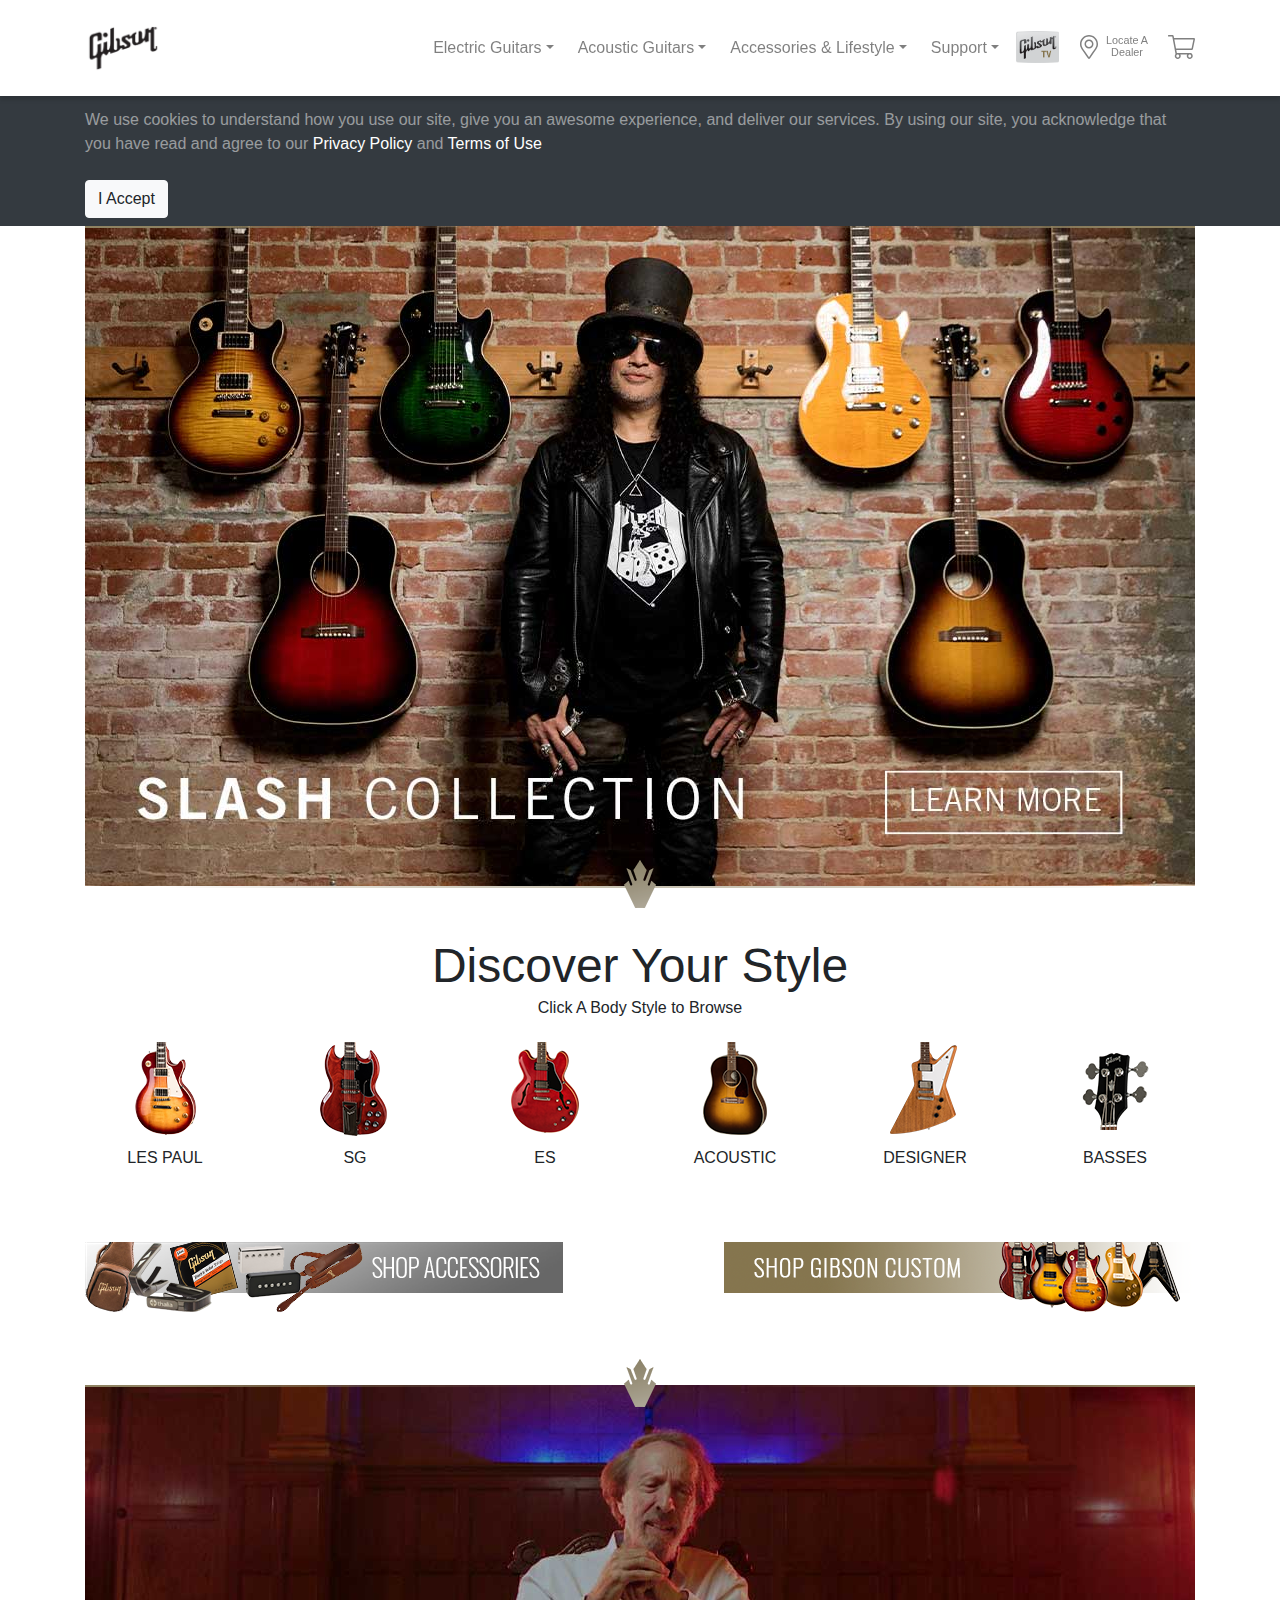
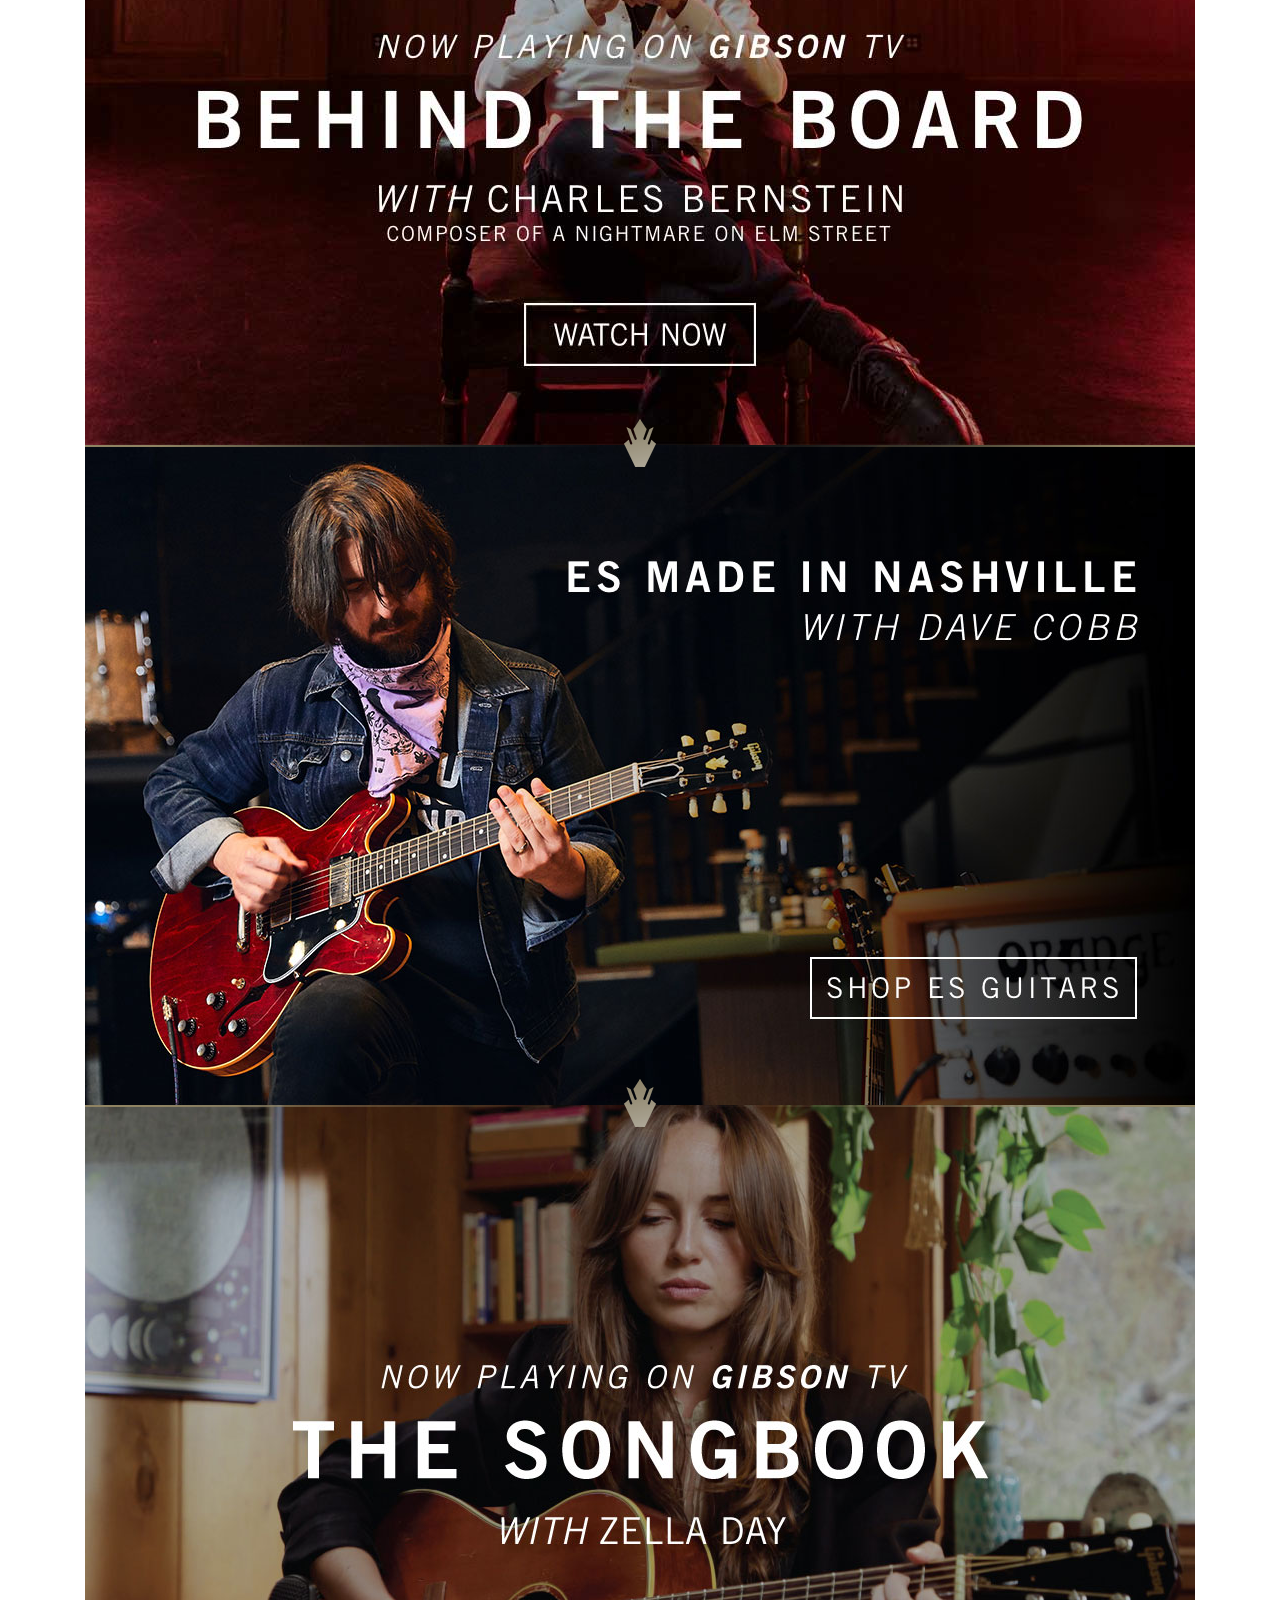
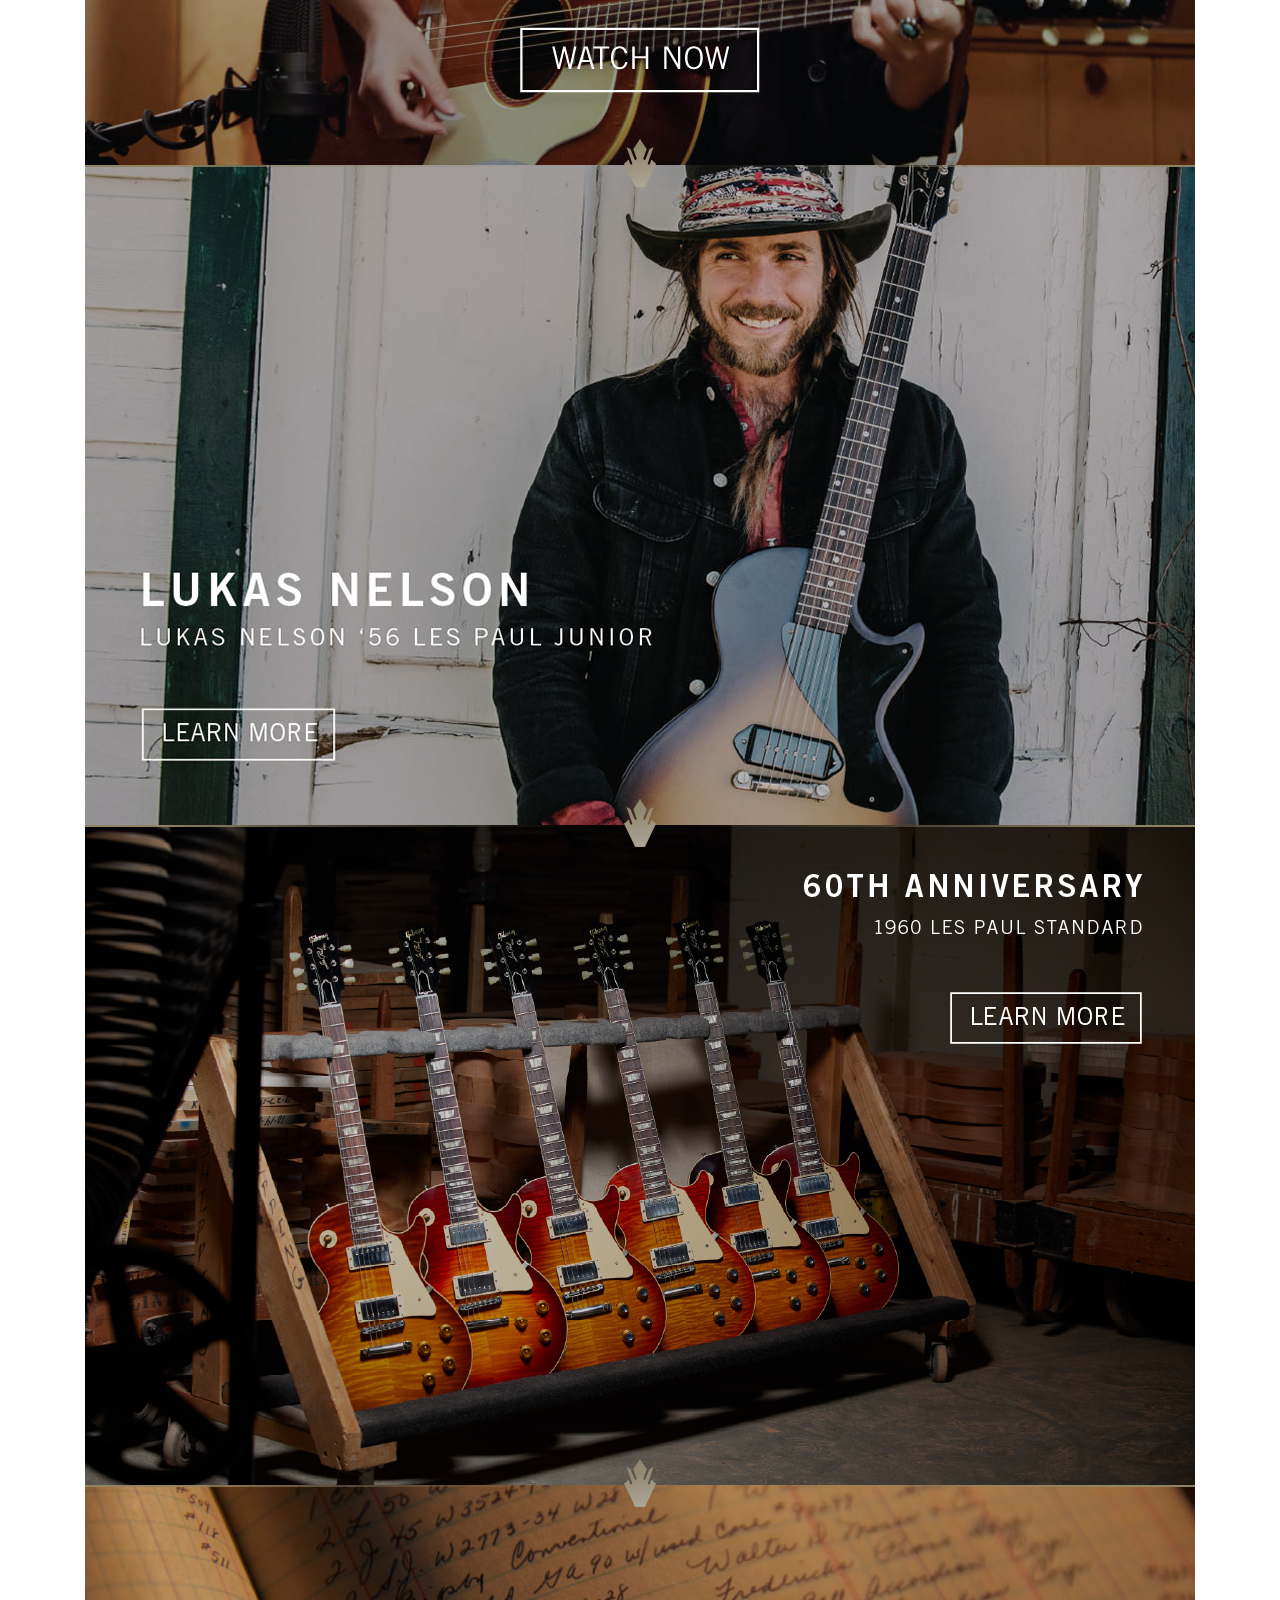
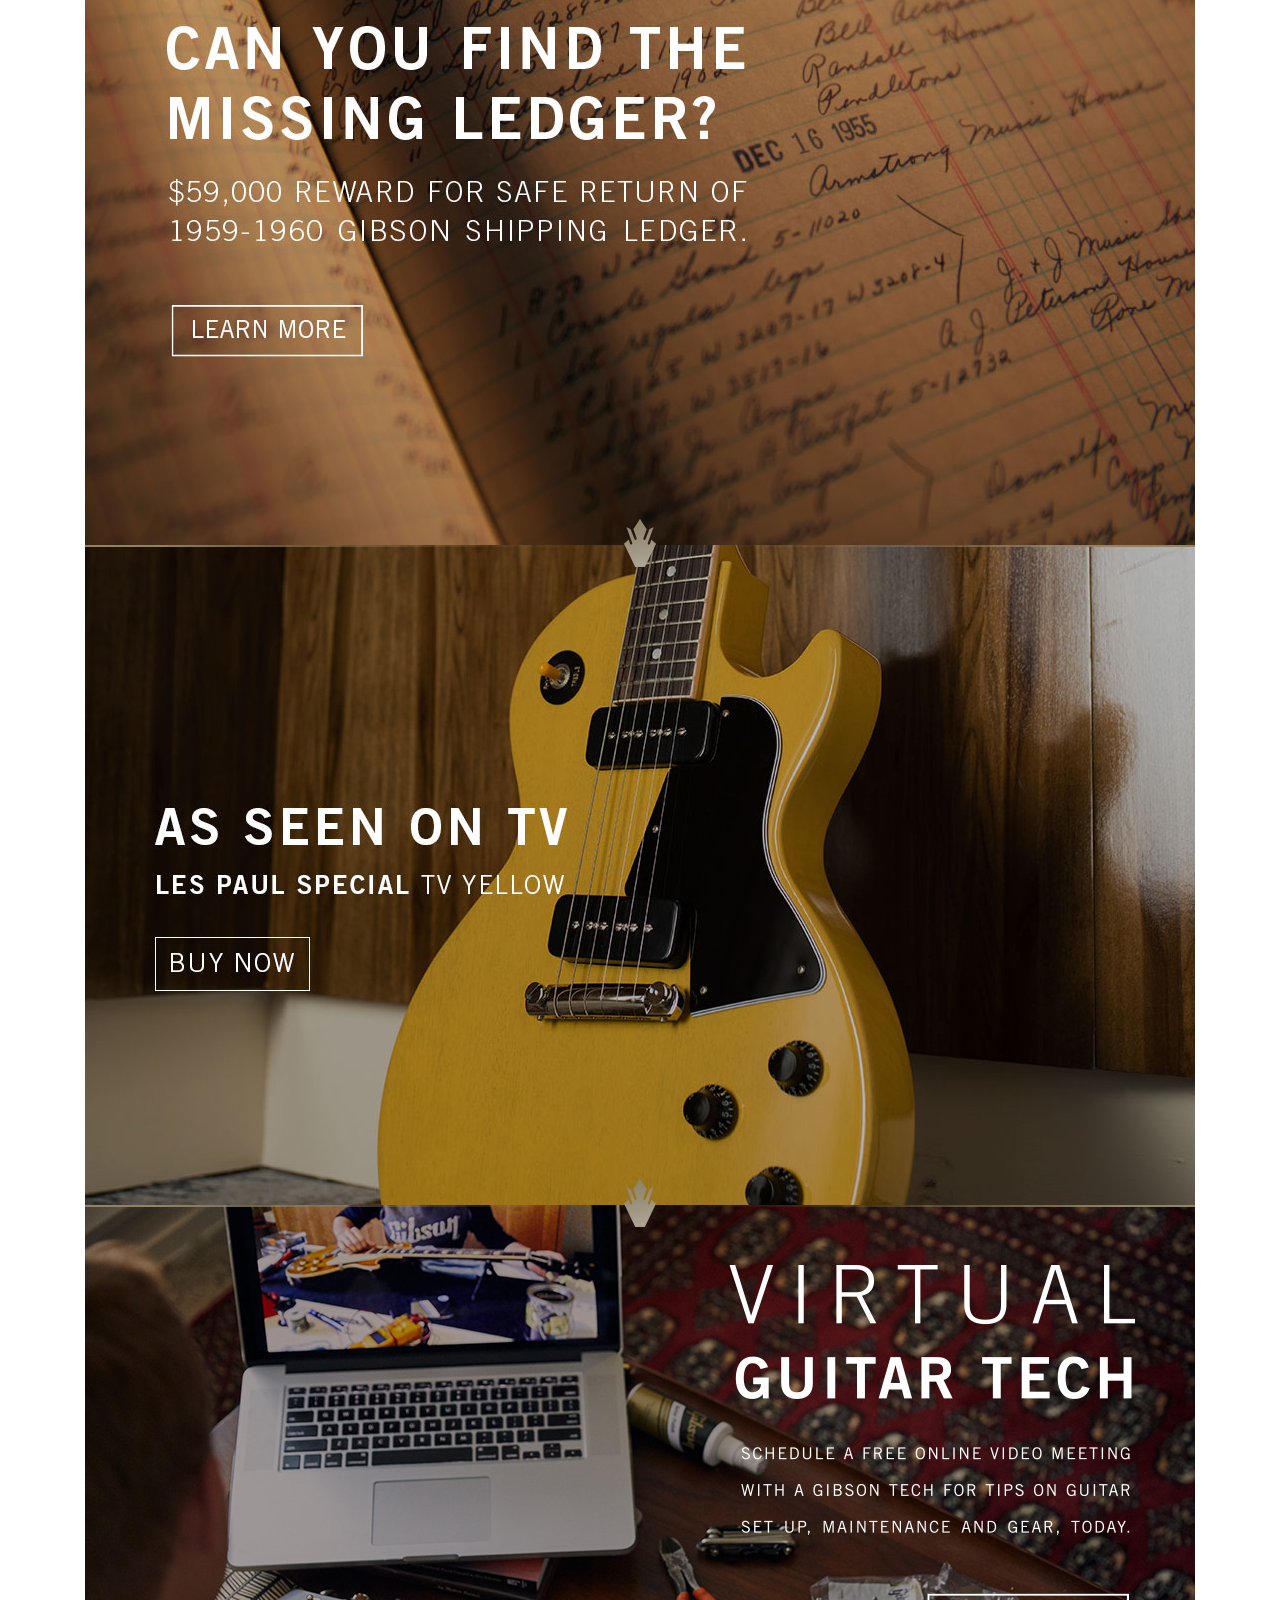
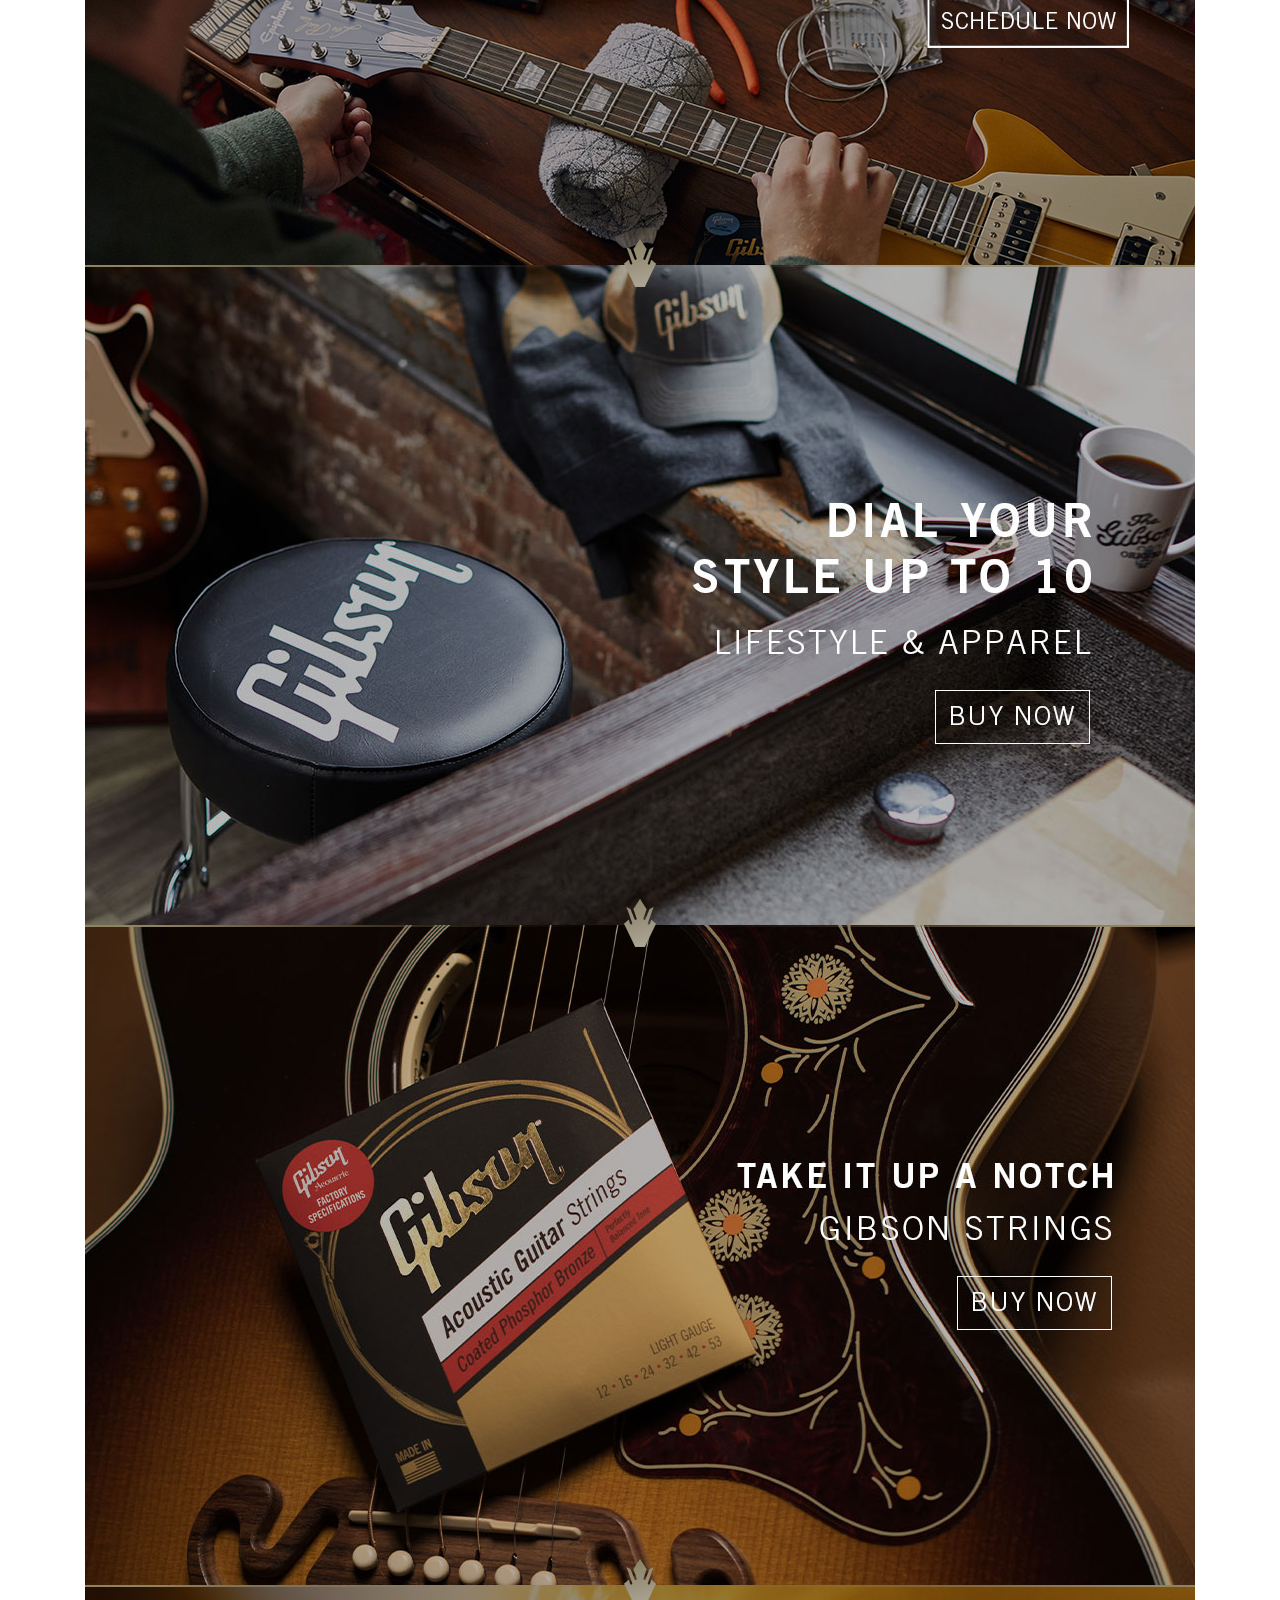
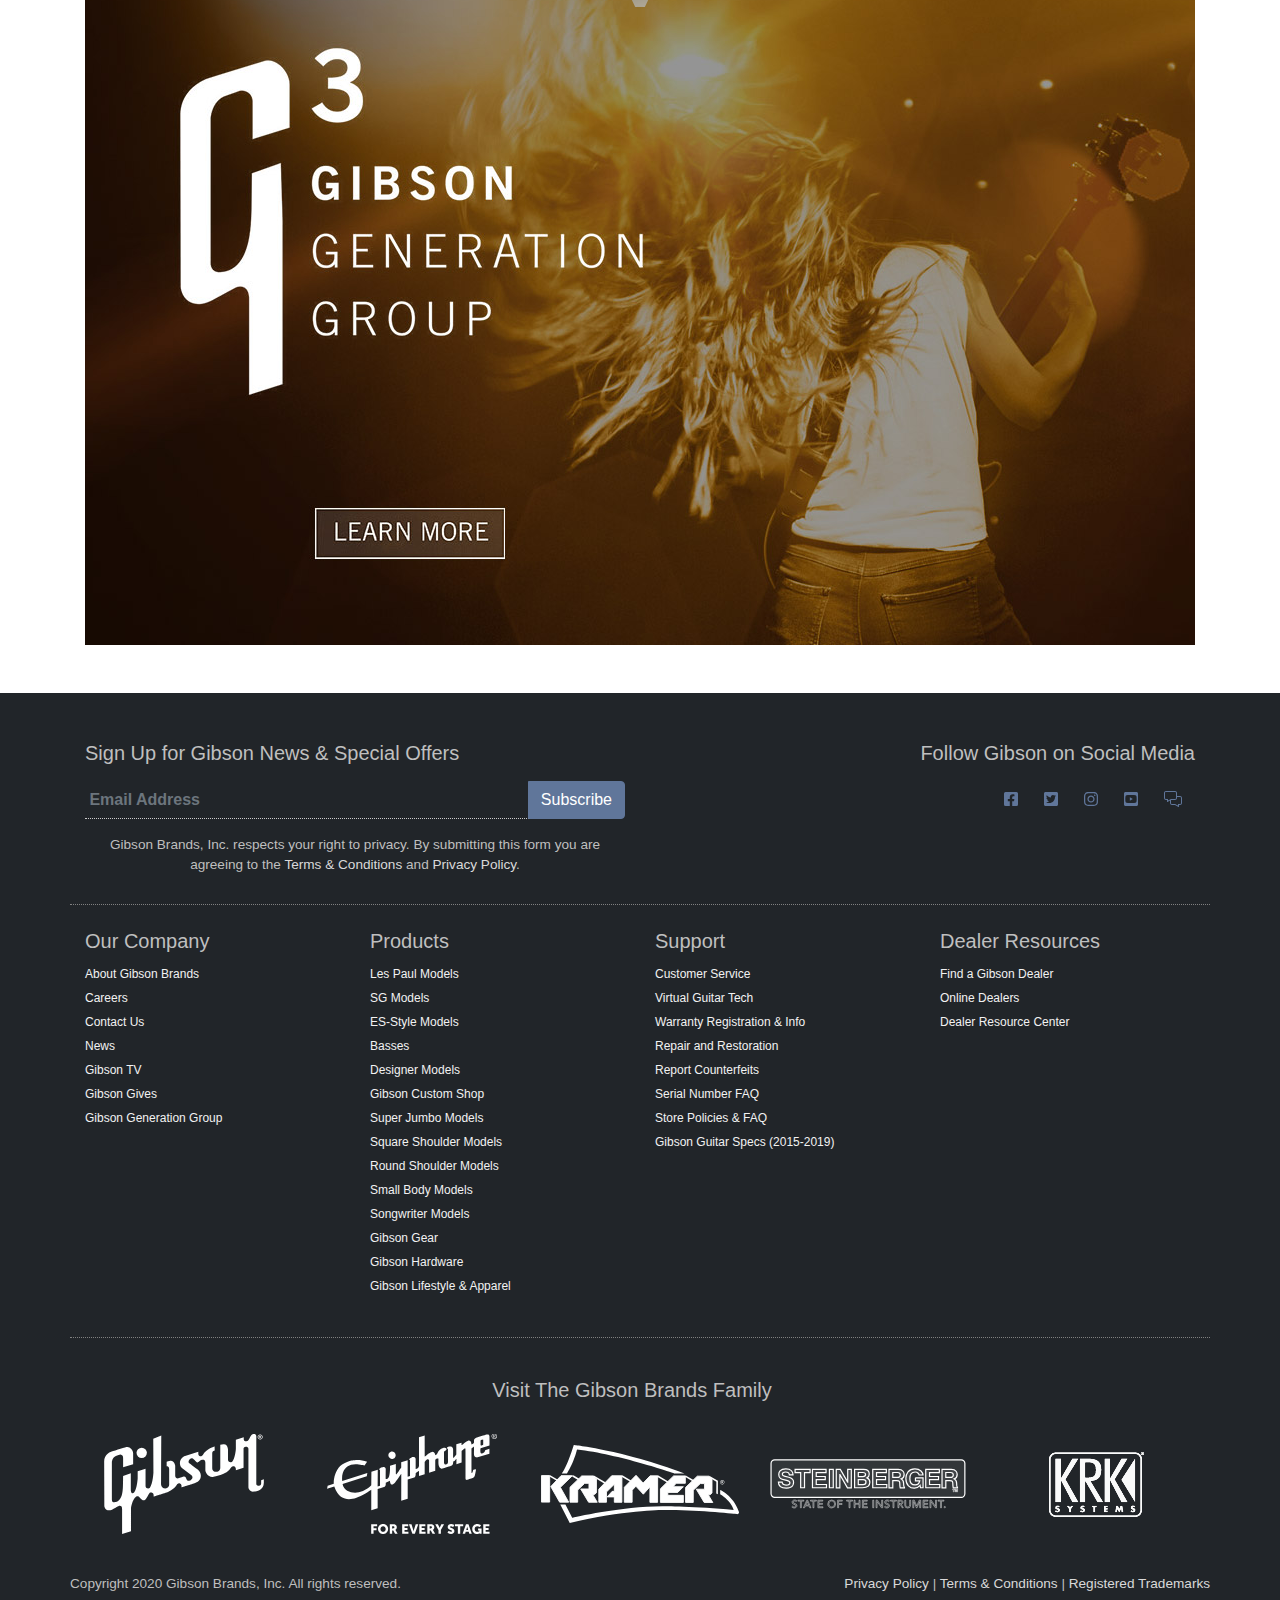
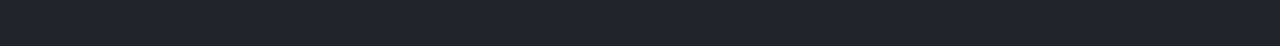
==== commit c1a0789a: "init" ====
--- a/index.html
+++ b/index.html
@@ -1,10 +1,501 @@
 <!DOCTYPE html>
 <!-- saved from url=(0023)https://www.gibson.com/ -->
-<html class="fontawesome-i2svg-active fontawesome-i2svg-complete"><script type="text/javascript" async="" src="./Welcome to the New Gibson Brands_files/f.txt"></script><script type="text/javascript" async="" src="./Welcome to the New Gibson Brands_files/js"></script><script type="text/javascript" async="" src="./Welcome to the New Gibson Brands_files/analytics.js.download"></script><script src="./Welcome to the New Gibson Brands_files/1178173732388997" async=""></script><script async="" src="./Welcome to the New Gibson Brands_files/fbevents.js.download"></script><script type="text/javascript" src="chrome-extension://iigcccneenmnplhhfhaeahiofeeeifpn/scripts/cordova.js"></script><head><meta http-equiv="Content-Type" content="text/html; charset=UTF-8">
-    
+<html class="fontawesome-i2svg-active fontawesome-i2svg-complete">
+<script type="text/javascript" async="" src="./Welcome to the New Gibson Brands_files/f.txt"></script>
+<script type="text/javascript" async="" src="./Welcome to the New Gibson Brands_files/js"></script>
+<script type="text/javascript" async="" src="./Welcome to the New Gibson Brands_files/analytics.js.download"></script>
+<script src="./Welcome to the New Gibson Brands_files/1178173732388997" async=""></script>
+<script async="" src="./Welcome to the New Gibson Brands_files/fbevents.js.download"></script>
+<script type="text/javascript" src="chrome-extension://iigcccneenmnplhhfhaeahiofeeeifpn/scripts/cordova.js"></script>
+
+<head>
+    <meta http-equiv="Content-Type" content="text/html; charset=UTF-8">
+
     <meta name="viewport" content="width=device-width, initial-scale=1.0">
     <title>Welcome to the New Gibson Brands</title>
-    <style type="text/css">svg:not(:root).svg-inline--fa{overflow:visible}.svg-inline--fa{display:inline-block;font-size:inherit;height:1em;overflow:visible;vertical-align:-.125em}.svg-inline--fa.fa-lg{vertical-align:-.225em}.svg-inline--fa.fa-w-1{width:.0625em}.svg-inline--fa.fa-w-2{width:.125em}.svg-inline--fa.fa-w-3{width:.1875em}.svg-inline--fa.fa-w-4{width:.25em}.svg-inline--fa.fa-w-5{width:.3125em}.svg-inline--fa.fa-w-6{width:.375em}.svg-inline--fa.fa-w-7{width:.4375em}.svg-inline--fa.fa-w-8{width:.5em}.svg-inline--fa.fa-w-9{width:.5625em}.svg-inline--fa.fa-w-10{width:.625em}.svg-inline--fa.fa-w-11{width:.6875em}.svg-inline--fa.fa-w-12{width:.75em}.svg-inline--fa.fa-w-13{width:.8125em}.svg-inline--fa.fa-w-14{width:.875em}.svg-inline--fa.fa-w-15{width:.9375em}.svg-inline--fa.fa-w-16{width:1em}.svg-inline--fa.fa-w-17{width:1.0625em}.svg-inline--fa.fa-w-18{width:1.125em}.svg-inline--fa.fa-w-19{width:1.1875em}.svg-inline--fa.fa-w-20{width:1.25em}.svg-inline--fa.fa-pull-left{margin-right:.3em;width:auto}.svg-inline--fa.fa-pull-right{margin-left:.3em;width:auto}.svg-inline--fa.fa-border{height:1.5em}.svg-inline--fa.fa-li{width:2em}.svg-inline--fa.fa-fw{width:1.25em}.fa-layers svg.svg-inline--fa{bottom:0;left:0;margin:auto;position:absolute;right:0;top:0}.fa-layers{display:inline-block;height:1em;position:relative;text-align:center;vertical-align:-.125em;width:1em}.fa-layers svg.svg-inline--fa{-webkit-transform-origin:center center;transform-origin:center center}.fa-layers-counter,.fa-layers-text{display:inline-block;position:absolute;text-align:center}.fa-layers-text{left:50%;top:50%;-webkit-transform:translate(-50%,-50%);transform:translate(-50%,-50%);-webkit-transform-origin:center center;transform-origin:center center}.fa-layers-counter{background-color:#ff253a;border-radius:1em;-webkit-box-sizing:border-box;box-sizing:border-box;color:#fff;height:1.5em;line-height:1;max-width:5em;min-width:1.5em;overflow:hidden;padding:.25em;right:0;text-overflow:ellipsis;top:0;-webkit-transform:scale(.25);transform:scale(.25);-webkit-transform-origin:top right;transform-origin:top right}.fa-layers-bottom-right{bottom:0;right:0;top:auto;-webkit-transform:scale(.25);transform:scale(.25);-webkit-transform-origin:bottom right;transform-origin:bottom right}.fa-layers-bottom-left{bottom:0;left:0;right:auto;top:auto;-webkit-transform:scale(.25);transform:scale(.25);-webkit-transform-origin:bottom left;transform-origin:bottom left}.fa-layers-top-right{right:0;top:0;-webkit-transform:scale(.25);transform:scale(.25);-webkit-transform-origin:top right;transform-origin:top right}.fa-layers-top-left{left:0;right:auto;top:0;-webkit-transform:scale(.25);transform:scale(.25);-webkit-transform-origin:top left;transform-origin:top left}.fa-lg{font-size:1.3333333333em;line-height:.75em;vertical-align:-.0667em}.fa-xs{font-size:.75em}.fa-sm{font-size:.875em}.fa-1x{font-size:1em}.fa-2x{font-size:2em}.fa-3x{font-size:3em}.fa-4x{font-size:4em}.fa-5x{font-size:5em}.fa-6x{font-size:6em}.fa-7x{font-size:7em}.fa-8x{font-size:8em}.fa-9x{font-size:9em}.fa-10x{font-size:10em}.fa-fw{text-align:center;width:1.25em}.fa-ul{list-style-type:none;margin-left:2.5em;padding-left:0}.fa-ul>li{position:relative}.fa-li{left:-2em;position:absolute;text-align:center;width:2em;line-height:inherit}.fa-border{border:solid .08em #eee;border-radius:.1em;padding:.2em .25em .15em}.fa-pull-left{float:left}.fa-pull-right{float:right}.fa.fa-pull-left,.fab.fa-pull-left,.fal.fa-pull-left,.far.fa-pull-left,.fas.fa-pull-left{margin-right:.3em}.fa.fa-pull-right,.fab.fa-pull-right,.fal.fa-pull-right,.far.fa-pull-right,.fas.fa-pull-right{margin-left:.3em}.fa-spin{-webkit-animation:fa-spin 2s infinite linear;animation:fa-spin 2s infinite linear}.fa-pulse{-webkit-animation:fa-spin 1s infinite steps(8);animation:fa-spin 1s infinite steps(8)}@-webkit-keyframes fa-spin{0%{-webkit-transform:rotate(0);transform:rotate(0)}100%{-webkit-transform:rotate(360deg);transform:rotate(360deg)}}@keyframes fa-spin{0%{-webkit-transform:rotate(0);transform:rotate(0)}100%{-webkit-transform:rotate(360deg);transform:rotate(360deg)}}.fa-rotate-90{-webkit-transform:rotate(90deg);transform:rotate(90deg)}.fa-rotate-180{-webkit-transform:rotate(180deg);transform:rotate(180deg)}.fa-rotate-270{-webkit-transform:rotate(270deg);transform:rotate(270deg)}.fa-flip-horizontal{-webkit-transform:scale(-1,1);transform:scale(-1,1)}.fa-flip-vertical{-webkit-transform:scale(1,-1);transform:scale(1,-1)}.fa-flip-both,.fa-flip-horizontal.fa-flip-vertical{-webkit-transform:scale(-1,-1);transform:scale(-1,-1)}:root .fa-flip-both,:root .fa-flip-horizontal,:root .fa-flip-vertical,:root .fa-rotate-180,:root .fa-rotate-270,:root .fa-rotate-90{-webkit-filter:none;filter:none}.fa-stack{display:inline-block;height:2em;position:relative;width:2.5em}.fa-stack-1x,.fa-stack-2x{bottom:0;left:0;margin:auto;position:absolute;right:0;top:0}.svg-inline--fa.fa-stack-1x{height:1em;width:1.25em}.svg-inline--fa.fa-stack-2x{height:2em;width:2.5em}.fa-inverse{color:#fff}.sr-only{border:0;clip:rect(0,0,0,0);height:1px;margin:-1px;overflow:hidden;padding:0;position:absolute;width:1px}.sr-only-focusable:active,.sr-only-focusable:focus{clip:auto;height:auto;margin:0;overflow:visible;position:static;width:auto}.svg-inline--fa .fa-primary{fill:var(--fa-primary-color,currentColor);opacity:1;opacity:var(--fa-primary-opacity,1)}.svg-inline--fa .fa-secondary{fill:var(--fa-secondary-color,currentColor);opacity:.4;opacity:var(--fa-secondary-opacity,.4)}.svg-inline--fa.fa-swap-opacity .fa-primary{opacity:.4;opacity:var(--fa-secondary-opacity,.4)}.svg-inline--fa.fa-swap-opacity .fa-secondary{opacity:1;opacity:var(--fa-primary-opacity,1)}.svg-inline--fa mask .fa-primary,.svg-inline--fa mask .fa-secondary{fill:#000}.fad.fa-inverse{color:#fff}</style><link href="./Welcome to the New Gibson Brands_files/css" rel="stylesheet">
+    <style type="text/css">
+        svg:not(:root).svg-inline--fa {
+            overflow: visible
+        }
+        
+        .svg-inline--fa {
+            display: inline-block;
+            font-size: inherit;
+            height: 1em;
+            overflow: visible;
+            vertical-align: -.125em
+        }
+        
+        .svg-inline--fa.fa-lg {
+            vertical-align: -.225em
+        }
+        
+        .svg-inline--fa.fa-w-1 {
+            width: .0625em
+        }
+        
+        .svg-inline--fa.fa-w-2 {
+            width: .125em
+        }
+        
+        .svg-inline--fa.fa-w-3 {
+            width: .1875em
+        }
+        
+        .svg-inline--fa.fa-w-4 {
+            width: .25em
+        }
+        
+        .svg-inline--fa.fa-w-5 {
+            width: .3125em
+        }
+        
+        .svg-inline--fa.fa-w-6 {
+            width: .375em
+        }
+        
+        .svg-inline--fa.fa-w-7 {
+            width: .4375em
+        }
+        
+        .svg-inline--fa.fa-w-8 {
+            width: .5em
+        }
+        
+        .svg-inline--fa.fa-w-9 {
+            width: .5625em
+        }
+        
+        .svg-inline--fa.fa-w-10 {
+            width: .625em
+        }
+        
+        .svg-inline--fa.fa-w-11 {
+            width: .6875em
+        }
+        
+        .svg-inline--fa.fa-w-12 {
+            width: .75em
+        }
+        
+        .svg-inline--fa.fa-w-13 {
+            width: .8125em
+        }
+        
+        .svg-inline--fa.fa-w-14 {
+            width: .875em
+        }
+        
+        .svg-inline--fa.fa-w-15 {
+            width: .9375em
+        }
+        
+        .svg-inline--fa.fa-w-16 {
+            width: 1em
+        }
+        
+        .svg-inline--fa.fa-w-17 {
+            width: 1.0625em
+        }
+        
+        .svg-inline--fa.fa-w-18 {
+            width: 1.125em
+        }
+        
+        .svg-inline--fa.fa-w-19 {
+            width: 1.1875em
+        }
+        
+        .svg-inline--fa.fa-w-20 {
+            width: 1.25em
+        }
+        
+        .svg-inline--fa.fa-pull-left {
+            margin-right: .3em;
+            width: auto
+        }
+        
+        .svg-inline--fa.fa-pull-right {
+            margin-left: .3em;
+            width: auto
+        }
+        
+        .svg-inline--fa.fa-border {
+            height: 1.5em
+        }
+        
+        .svg-inline--fa.fa-li {
+            width: 2em
+        }
+        
+        .svg-inline--fa.fa-fw {
+            width: 1.25em
+        }
+        
+        .fa-layers svg.svg-inline--fa {
+            bottom: 0;
+            left: 0;
+            margin: auto;
+            position: absolute;
+            right: 0;
+            top: 0
+        }
+        
+        .fa-layers {
+            display: inline-block;
+            height: 1em;
+            position: relative;
+            text-align: center;
+            vertical-align: -.125em;
+            width: 1em
+        }
+        
+        .fa-layers svg.svg-inline--fa {
+            -webkit-transform-origin: center center;
+            transform-origin: center center
+        }
+        
+        .fa-layers-counter,
+        .fa-layers-text {
+            display: inline-block;
+            position: absolute;
+            text-align: center
+        }
+        
+        .fa-layers-text {
+            left: 50%;
+            top: 50%;
+            -webkit-transform: translate(-50%, -50%);
+            transform: translate(-50%, -50%);
+            -webkit-transform-origin: center center;
+            transform-origin: center center
+        }
+        
+        .fa-layers-counter {
+            background-color: #ff253a;
+            border-radius: 1em;
+            -webkit-box-sizing: border-box;
+            box-sizing: border-box;
+            color: #fff;
+            height: 1.5em;
+            line-height: 1;
+            max-width: 5em;
+            min-width: 1.5em;
+            overflow: hidden;
+            padding: .25em;
+            right: 0;
+            text-overflow: ellipsis;
+            top: 0;
+            -webkit-transform: scale(.25);
+            transform: scale(.25);
+            -webkit-transform-origin: top right;
+            transform-origin: top right
+        }
+        
+        .fa-layers-bottom-right {
+            bottom: 0;
+            right: 0;
+            top: auto;
+            -webkit-transform: scale(.25);
+            transform: scale(.25);
+            -webkit-transform-origin: bottom right;
+            transform-origin: bottom right
+        }
+        
+        .fa-layers-bottom-left {
+            bottom: 0;
+            left: 0;
+            right: auto;
+            top: auto;
+            -webkit-transform: scale(.25);
+            transform: scale(.25);
+            -webkit-transform-origin: bottom left;
+            transform-origin: bottom left
+        }
+        
+        .fa-layers-top-right {
+            right: 0;
+            top: 0;
+            -webkit-transform: scale(.25);
+            transform: scale(.25);
+            -webkit-transform-origin: top right;
+            transform-origin: top right
+        }
+        
+        .fa-layers-top-left {
+            left: 0;
+            right: auto;
+            top: 0;
+            -webkit-transform: scale(.25);
+            transform: scale(.25);
+            -webkit-transform-origin: top left;
+            transform-origin: top left
+        }
+        
+        .fa-lg {
+            font-size: 1.3333333333em;
+            line-height: .75em;
+            vertical-align: -.0667em
+        }
+        
+        .fa-xs {
+            font-size: .75em
+        }
+        
+        .fa-sm {
+            font-size: .875em
+        }
+        
+        .fa-1x {
+            font-size: 1em
+        }
+        
+        .fa-2x {
+            font-size: 2em
+        }
+        
+        .fa-3x {
+            font-size: 3em
+        }
+        
+        .fa-4x {
+            font-size: 4em
+        }
+        
+        .fa-5x {
+            font-size: 5em
+        }
+        
+        .fa-6x {
+            font-size: 6em
+        }
+        
+        .fa-7x {
+            font-size: 7em
+        }
+        
+        .fa-8x {
+            font-size: 8em
+        }
+        
+        .fa-9x {
+            font-size: 9em
+        }
+        
+        .fa-10x {
+            font-size: 10em
+        }
+        
+        .fa-fw {
+            text-align: center;
+            width: 1.25em
+        }
+        
+        .fa-ul {
+            list-style-type: none;
+            margin-left: 2.5em;
+            padding-left: 0
+        }
+        
+        .fa-ul>li {
+            position: relative
+        }
+        
+        .fa-li {
+            left: -2em;
+            position: absolute;
+            text-align: center;
+            width: 2em;
+            line-height: inherit
+        }
+        
+        .fa-border {
+            border: solid .08em #eee;
+            border-radius: .1em;
+            padding: .2em .25em .15em
+        }
+        
+        .fa-pull-left {
+            float: left
+        }
+        
+        .fa-pull-right {
+            float: right
+        }
+        
+        .fa.fa-pull-left,
+        .fab.fa-pull-left,
+        .fal.fa-pull-left,
+        .far.fa-pull-left,
+        .fas.fa-pull-left {
+            margin-right: .3em
+        }
+        
+        .fa.fa-pull-right,
+        .fab.fa-pull-right,
+        .fal.fa-pull-right,
+        .far.fa-pull-right,
+        .fas.fa-pull-right {
+            margin-left: .3em
+        }
+        
+        .fa-spin {
+            -webkit-animation: fa-spin 2s infinite linear;
+            animation: fa-spin 2s infinite linear
+        }
+        
+        .fa-pulse {
+            -webkit-animation: fa-spin 1s infinite steps(8);
+            animation: fa-spin 1s infinite steps(8)
+        }
+        
+        @-webkit-keyframes fa-spin {
+            0% {
+                -webkit-transform: rotate(0);
+                transform: rotate(0)
+            }
+            100% {
+                -webkit-transform: rotate(360deg);
+                transform: rotate(360deg)
+            }
+        }
+        
+        @keyframes fa-spin {
+            0% {
+                -webkit-transform: rotate(0);
+                transform: rotate(0)
+            }
+            100% {
+                -webkit-transform: rotate(360deg);
+                transform: rotate(360deg)
+            }
+        }
+        
+        .fa-rotate-90 {
+            -webkit-transform: rotate(90deg);
+            transform: rotate(90deg)
+        }
+        
+        .fa-rotate-180 {
+            -webkit-transform: rotate(180deg);
+            transform: rotate(180deg)
+        }
+        
+        .fa-rotate-270 {
+            -webkit-transform: rotate(270deg);
+            transform: rotate(270deg)
+        }
+        
+        .fa-flip-horizontal {
+            -webkit-transform: scale(-1, 1);
+            transform: scale(-1, 1)
+        }
+        
+        .fa-flip-vertical {
+            -webkit-transform: scale(1, -1);
+            transform: scale(1, -1)
+        }
+        
+        .fa-flip-both,
+        .fa-flip-horizontal.fa-flip-vertical {
+            -webkit-transform: scale(-1, -1);
+            transform: scale(-1, -1)
+        }
+        
+         :root .fa-flip-both,
+         :root .fa-flip-horizontal,
+         :root .fa-flip-vertical,
+         :root .fa-rotate-180,
+         :root .fa-rotate-270,
+         :root .fa-rotate-90 {
+            -webkit-filter: none;
+            filter: none
+        }
+        
+        .fa-stack {
+            display: inline-block;
+            height: 2em;
+            position: relative;
+            width: 2.5em
+        }
+        
+        .fa-stack-1x,
+        .fa-stack-2x {
+            bottom: 0;
+            left: 0;
+            margin: auto;
+            position: absolute;
+            right: 0;
+            top: 0
+        }
+        
+        .svg-inline--fa.fa-stack-1x {
+            height: 1em;
+            width: 1.25em
+        }
+        
+        .svg-inline--fa.fa-stack-2x {
+            height: 2em;
+            width: 2.5em
+        }
+        
+        .fa-inverse {
+            color: #fff
+        }
+        
+        .sr-only {
+            border: 0;
+            clip: rect(0, 0, 0, 0);
+            height: 1px;
+            margin: -1px;
+            overflow: hidden;
+            padding: 0;
+            position: absolute;
+            width: 1px
+        }
+        
+        .sr-only-focusable:active,
+        .sr-only-focusable:focus {
+            clip: auto;
+            height: auto;
+            margin: 0;
+            overflow: visible;
+            position: static;
+            width: auto
+        }
+        
+        .svg-inline--fa .fa-primary {
+            fill: var(--fa-primary-color, currentColor);
+            opacity: 1;
+            opacity: var(--fa-primary-opacity, 1)
+        }
+        
+        .svg-inline--fa .fa-secondary {
+            fill: var(--fa-secondary-color, currentColor);
+            opacity: .4;
+            opacity: var(--fa-secondary-opacity, .4)
+        }
+        
+        .svg-inline--fa.fa-swap-opacity .fa-primary {
+            opacity: .4;
+            opacity: var(--fa-secondary-opacity, .4)
+        }
+        
+        .svg-inline--fa.fa-swap-opacity .fa-secondary {
+            opacity: 1;
+            opacity: var(--fa-primary-opacity, 1)
+        }
+        
+        .svg-inline--fa mask .fa-primary,
+        .svg-inline--fa mask .fa-secondary {
+            fill: #000
+        }
+        
+        .fad.fa-inverse {
+            color: #fff
+        }
+    </style>
+    <link href="./Welcome to the New Gibson Brands_files/css" rel="stylesheet">
     <link rel="stylesheet" href="./Welcome to the New Gibson Brands_files/bootstrap.min.css" integrity="sha384-ggOyR0iXCbMQv3Xipma34MD+dH/1fQ784/j6cY/iJTQUOhcWr7x9JvoRxT2MZw1T" crossorigin="anonymous">
     <script src="./Welcome to the New Gibson Brands_files/a588b9a164.js.download" crossorigin="anonymous"></script>
 
@@ -16,214 +507,324 @@
     <meta name="theme-color" content="#ffffff">
     <meta name="pinterest" content="nopin">
 
-    
-    
-        <link rel="stylesheet" href="./Welcome to the New Gibson Brands_files/gibson.min.css">
-    
-
-    
-
-    <script type="text/javascript">var sdkInstance="appInsightsSDK";window[sdkInstance]="appInsights";var aiName=window[sdkInstance],aisdk=window[aiName]||function(e){function n(e){t[e]=function(){var n=arguments;t.queue.push(function(){t[e].apply(t,n)})}}var t={config:e};t.initialize=!0;var i=document,a=window;setTimeout(function(){var n=i.createElement("script");n.src=e.url||"https://az416426.vo.msecnd.net/scripts/b/ai.2.min.js",i.getElementsByTagName("script")[0].parentNode.appendChild(n)});try{t.cookie=i.cookie}catch(e){}t.queue=[],t.version=2;for(var r=["Event","PageView","Exception","Trace","DependencyData","Metric","PageViewPerformance"];r.length;)n("track"+r.pop());n("startTrackPage"),n("stopTrackPage");var s="Track"+r[0];if(n("start"+s),n("stop"+s),n("addTelemetryInitializer"),n("setAuthenticatedUserContext"),n("clearAuthenticatedUserContext"),n("flush"),!(!0===e.disableExceptionTracking||e.extensionConfig&&e.extensionConfig.ApplicationInsightsAnalytics&&!0===e.extensionConfig.ApplicationInsightsAnalytics.disableExceptionTracking)){n("_"+(r="onerror"));var o=a[r];a[r]=function(e,n,i,a,s){var c=o&&o(e,n,i,a,s);return!0!==c&&t["_"+r]({message:e,url:n,lineNumber:i,columnNumber:a,error:s}),c},e.autoExceptionInstrumented=!0}return t}(
-{
-  instrumentationKey: '80550d99-82dd-4201-8775-cf18a446860a'
-});
-
-window[aiName]=aisdk,aisdk.queue&&0===aisdk.queue.length&&aisdk.trackPageView({});
-
-</script>
-
-       
+
+
+    <link rel="stylesheet" href="./Welcome to the New Gibson Brands_files/gibson.min.css">
+    <link rel="stylesheet" href="css/gibsonaccessible.css">
+
+
+
+    <script type="text/javascript">
+        var sdkInstance = "appInsightsSDK";
+        window[sdkInstance] = "appInsights";
+        var aiName = window[sdkInstance],
+            aisdk = window[aiName] || function(e) {
+                function n(e) {
+                    t[e] = function() {
+                        var n = arguments;
+                        t.queue.push(function() {
+                            t[e].apply(t, n)
+                        })
+                    }
+                }
+                var t = {
+                    config: e
+                };
+                t.initialize = !0;
+                var i = document,
+                    a = window;
+                setTimeout(function() {
+                    var n = i.createElement("script");
+                    n.src = e.url || "https://az416426.vo.msecnd.net/scripts/b/ai.2.min.js", i.getElementsByTagName("script")[0].parentNode.appendChild(n)
+                });
+                try {
+                    t.cookie = i.cookie
+                } catch (e) {}
+                t.queue = [], t.version = 2;
+                for (var r = ["Event", "PageView", "Exception", "Trace", "DependencyData", "Metric", "PageViewPerformance"]; r.length;) n("track" + r.pop());
+                n("startTrackPage"), n("stopTrackPage");
+                var s = "Track" + r[0];
+                if (n("start" + s), n("stop" + s), n("addTelemetryInitializer"), n("setAuthenticatedUserContext"), n("clearAuthenticatedUserContext"), n("flush"), !(!0 === e.disableExceptionTracking || e.extensionConfig && e.extensionConfig.ApplicationInsightsAnalytics &&
+                        !0 === e.extensionConfig.ApplicationInsightsAnalytics.disableExceptionTracking)) {
+                    n("_" + (r = "onerror"));
+                    var o = a[r];
+                    a[r] = function(e, n, i, a, s) {
+                        var c = o && o(e, n, i, a, s);
+                        return !0 !== c && t["_" + r]({
+                            message: e,
+                            url: n,
+                            lineNumber: i,
+                            columnNumber: a,
+                            error: s
+                        }), c
+                    }, e.autoExceptionInstrumented = !0
+                }
+                return t
+            }({
+                instrumentationKey: '80550d99-82dd-4201-8775-cf18a446860a'
+            });
+        window[aiName] = aisdk, aisdk.queue && 0 === aisdk.queue.length && aisdk.trackPageView({});
+    </script>
+
+
 
     <script async="" src="./Welcome to the New Gibson Brands_files/js(1)"></script>
     <script>
         window.dataLayer = window.dataLayer || [];
-        function gtag() { dataLayer.push(arguments); }
+
+        function gtag() {
+            dataLayer.push(arguments);
+        }
         gtag('js', new Date());
         gtag('config', 'UA-321835-1');
 
-             gtag('config', 'AW-815057563');
-
+        gtag('config', 'AW-815057563');
     </script>
 
 
     <script>
-    !function (f, b, e, v, n, t, s) {
-        if (f.fbq) return; n = f.fbq = function () {
-            n.callMethod ?
-                n.callMethod.apply(n, arguments) : n.queue.push(arguments)
-        };
-        if (!f._fbq) f._fbq = n; n.push = n; n.loaded = !0; n.version = '2.0';
-        n.queue = []; t = b.createElement(e); t.async = !0;
-        t.src = v; s = b.getElementsByTagName(e)[0];
-        s.parentNode.insertBefore(t, s)
-    }(window, document, 'script',
-        'https://connect.facebook.net/en_US/fbevents.js');
-    fbq('init', '1178173732388997');
-    fbq('track', 'PageView');
+        ! function(f, b, e, v, n, t, s) {
+            if (f.fbq) return;
+            n = f.fbq = function() {
+                n.callMethod ?
+                    n.callMethod.apply(n, arguments) : n.queue.push(arguments)
+            };
+            if (!f._fbq) f._fbq = n;
+            n.push = n;
+            n.loaded = !0;
+            n.version = '2.0';
+            n.queue = [];
+            t = b.createElement(e);
+            t.async = !0;
+            t.src = v;
+            s = b.getElementsByTagName(e)[0];
+            s.parentNode.insertBefore(t, s)
+        }(window, document, 'script',
+            'https://connect.facebook.net/en_US/fbevents.js');
+        fbq('init', '1178173732388997');
+        fbq('track', 'PageView');
     </script>
     <noscript>
-        <img height="1" width="1" style="display:none" src="https://www.facebook.com/tr?id=1178173732388997&ev=PageView&noscript=1" />
+        <img height="1" width="1" style="display:none"
+            src="https://www.facebook.com/tr?id=1178173732388997&ev=PageView&noscript=1" />
     </noscript>
 
-</head><script src="./Welcome to the New Gibson Brands_files/pro.min.js.download" data-auto-a11y="true" data-auto-fetch-svg="" data-fetch-svg-from="https://kit-pro.fontawesome.com/releases/latest/svgs" defer=""></script>
+</head>
+<script src="./Welcome to the New Gibson Brands_files/pro.min.js.download" data-auto-a11y="true" data-auto-fetch-svg="" data-fetch-svg-from="https://kit-pro.fontawesome.com/releases/latest/svgs" defer=""></script>
+
 <body>
     <nav id="nav-main-global" class="navbar navbar-expand-lg py-1 py-md-3 fixed-top">
-    <div class="container position-relative">
-        <a class="navbar-brand" href="https://www.gibson.com/"><img src="./Welcome to the New Gibson Brands_files/Header-Gibson-Logo.png" alt="Gibson"></a>
-        <div class="navbar-collapse" id="nav-global">
-            <a class="nav-link back-button d-none" href="https://www.gibson.com/#"><span class="icon-back"></span><span class="back-hint">main</span></a>
-            <ul class="navbar-nav ml-auto">
-                <li class="nav-item dropdown">
-                    <a href="https://www.gibson.com/#" class="nav-link dropdown-toggle" role="button" data-toggle="dropdown" id="electrics-dd-toggle">Electric Guitars</a>
-                    <div id="electric-guitar-nav" class="dropdown-menu" aria-labelledby="electrics-dd-toggle">
-                        <h6 class="dropdown-header">Shop By Collection</h6>
-                        <div class="dropdown-divider"></div>
-                        <a class="dropdown-item" href="https://www.gibson.com/Guitars/Collection/Original">The Original Collection</a>
-                        <a class="dropdown-item" href="https://www.gibson.com/Guitars/Collection/Modern">The Modern Collection</a>
-                        <a class="dropdown-item" href="https://www.gibson.com/Guitars/Collection/Artist">The Artist Collection</a>
-                        <a class="dropdown-item" href="https://www.gibson.com/Guitars/Collection/Slash">The Slash Collection</a>
-                        <a class="dropdown-item" href="https://www.gibson.com/Custom-Shop">Gibson Custom Shop</a>
-                        <div class="dropdown-divider"></div>
-                        <h6 class="dropdown-header">Shop By Body Style</h6>
-                        <div class="dropdown-divider"></div>
-                        <a class="dropdown-item" href="https://www.gibson.com/Guitars/Les-Paul">Les Paul Models</a>
-                        <a class="dropdown-item" href="https://www.gibson.com/Guitars/SG">SG Models</a>
-                        <a class="dropdown-item" href="https://www.gibson.com/Guitars/ES">ES-Style Models</a>
-                        <a class="dropdown-item" href="https://www.gibson.com/Guitars/Bass">Basses</a>
-                        <a class="dropdown-item" href="https://www.gibson.com/Guitars/Designer">Designer Models</a>
-                    </div>
-                </li>
-                <li class="nav-item dropdown">
-                    <a class="nav-link dropdown-toggle" href="https://www.gibson.com/#" role="button" data-toggle="dropdown" id="acoustics-dd-toggle">Acoustic Guitars</a>
-                    <div id="acoustic-guitar-nav" class="dropdown-menu" aria-labelledby="acoustics-dd-toggle">
-                        <h6 class="dropdown-header">Gibson Acoustic</h6>
-                        <div class="dropdown-divider"></div>
-                        <a class="dropdown-item" href="https://www.gibson.com/Guitars/Collection/Original%20Acoustic">Original Collection</a>
-                        <a class="dropdown-item" href="https://www.gibson.com/Guitars/Collection/Modern%20Acoustic">Modern Collection</a>
-                        <div class="dropdown-divider"></div>
-                        <h6 class="dropdown-header">Acoustic Custom Shop</h6>
-                        <div class="dropdown-divider"></div>
-                        <a class="dropdown-item" href="https://www.gibson.com/Guitars/Collection/acoustic-custom-shop-historic">Acoustic Custom Shop Historic</a>
-                        <a class="dropdown-item" href="https://www.gibson.com/Guitars/Collection/acoustic-custom-shop-modern">Acoustic Custom Shop Modern</a>
-                    </div>
-                </li>
-                <li class="nav-item dropdown">
-                    <a class="nav-link dropdown-toggle" href="https://www.gibson.com/#" role="button" data-toggle="dropdown" id="gear-dd-toggle">Accessories &amp; Lifestyle</a>
-                    <div id="gear-nav" class="dropdown-menu dropdown-menu-right multi-column columns-3" aria-labelledby="gear-dd-toggle">
-                        <div class="row">
-                            <div class="col-lg-3">
-                                <h6 class="dropdown-header">Accessories</h6>
-                                <div class="dropdown-divider"></div>
-                                <ul class="multi-column-dropdown">
-                                    <li><a class="dropdown-item" href="https://www.gibson.com/Gear/Accessories">All Accessories</a></li>
-                                    <li><a class="dropdown-item" href="https://www.gibson.com/Gear/Straps">Straps</a></li>
-                                    <li><a class="dropdown-item" href="https://www.gibson.com/Gear/Cases">Cases</a></li>
-                                    <li><a class="dropdown-item" href="https://www.gibson.com/Gear/Stands">Stands</a></li>
-                                    <li><a class="dropdown-item" href="https://www.gibson.com/Gear/Capos">Capos</a></li>
-                                    <li><a class="dropdown-item" href="https://www.gibson.com/Gear/Picks">Picks</a></li>
-                                    <li><a class="dropdown-item" href="https://www.gibson.com/Gear/Cleaning-and-Care">Cleaning &amp; Care</a></li>
-                                </ul>
-                            </div>
-                            <div class="col-lg-3">
-                                <h6 class="dropdown-header">Lifestyle</h6>
-                                <div class="dropdown-divider"></div>
-                                <ul class="multi-column-dropdown">
-                                    <li><a class="dropdown-item" href="https://www.gibson.com/Gear/Lifestyle">All Lifestyle</a></li>
-                                    <li><a class="dropdown-item" href="https://www.gibson.com/Gear/Apparel">Apparel</a></li>
-                                    <li><a class="dropdown-item" href="https://www.gibson.com/Gear/Headwear">Headwear</a></li>
-                                    <li><a class="dropdown-item" href="https://www.gibson.com/Gear/Home-Office-and-Studio">Home, Office &amp; Studio</a></li>
-                                    <li><a class="dropdown-item" href="https://www.gibson.com/Gear/Phone-Cases">Phone Cases</a></li>
-                                    <li><a class="dropdown-item" href="https://www.gibson.com/Gear/Pins-and-Patches">Pins &amp; Patches</a></li>
-
-                                </ul>
-                            </div>
-                            <div class="col-lg-3">
-                                <h6 class="dropdown-header">Hardware</h6>
-                                <div class="dropdown-divider"></div>
-                                <ul class="multi-column-dropdown">
-                                    <li><a class="dropdown-item" href="https://www.gibson.com/Gear/Hardware">All Hardware</a></li>
-                                    <li><a class="dropdown-item" href="https://www.gibson.com/Gear/Pickups-And-Electronics">Pickups &amp; Electronics</a></li>
-                                    <li><a class="dropdown-item" href="https://www.gibson.com/Gear/Bridges">Bridges</a></li>
-                                    <li><a class="dropdown-item" href="https://www.gibson.com/Gear/Covers">Covers</a></li>
-                                    <li><a class="dropdown-item" href="https://www.gibson.com/Gear/Knobs">Knobs</a></li>
-                                    <li><a class="dropdown-item" href="https://www.gibson.com/Gear/Mounting">Mounting</a></li>
-                                    <li><a class="dropdown-item" href="https://www.gibson.com/Gear/Pickguards">Pickguards</a></li>
-                                    <li><a class="dropdown-item" href="https://www.gibson.com/Gear/Strap-Buttons">Strap Buttons</a></li>
-                                    <li><a class="dropdown-item" href="https://www.gibson.com/Gear/Tailpieces">Tailpieces</a></li>
-                                    <li><a class="dropdown-item" href="https://www.gibson.com/Gear/Tuning">Tuning</a></li>
-                                </ul>
-                            </div>
-                            <div class="col-lg-3">
-                                <h6 class="dropdown-header">Strings</h6>
-                                <div class="dropdown-divider"></div>
-                                <ul class="multi-column-dropdown">
-                                    <li><a class="dropdown-item" href="https://www.gibson.com/Gear/Strings">All Strings</a></li>
-                                    <li><a class="dropdown-item" href="https://www.gibson.com/Gear/Electric-Strings">Electric Strings</a></li>
-                                    <li><a class="dropdown-item" href="https://www.gibson.com/Gear/Acoustic-Strings">Acoustic Strings</a></li>
-                                    <li><a class="dropdown-item" href="https://www.gibson.com/Gear/Bass-Strings">Bass Strings</a></li>
-                                </ul>
+        <div class="container position-relative">
+            <a class="navbar-brand" href="https://www.gibson.com/"><img src="./Welcome to the New Gibson Brands_files/Header-Gibson-Logo.png" alt="Gibson"></a>
+            <div class="navbar-collapse" id="nav-global">
+                <a class="nav-link back-button d-none" href="https://www.gibson.com/#"><span
+                        class="icon-back"></span><span class="back-hint">main</span></a>
+                <ul class="navbar-nav ml-auto">
+                    <li class="nav-item dropdown">
+                        <a href="https://www.gibson.com/#" class="nav-link dropdown-toggle" role="button" data-toggle="dropdown" id="electrics-dd-toggle">Electric Guitars</a>
+                        <div id="electric-guitar-nav" class="dropdown-menu" aria-labelledby="electrics-dd-toggle">
+                            <h6 class="dropdown-header">Shop By Collection</h6>
+                            <div class="dropdown-divider"></div>
+                            <a class="dropdown-item" href="https://www.gibson.com/Guitars/Collection/Original">The
+                                Original Collection</a>
+                            <a class="dropdown-item" href="https://www.gibson.com/Guitars/Collection/Modern">The Modern
+                                Collection</a>
+                            <a class="dropdown-item" href="https://www.gibson.com/Guitars/Collection/Artist">The Artist
+                                Collection</a>
+                            <a class="dropdown-item" href="https://www.gibson.com/Guitars/Collection/Slash">The Slash
+                                Collection</a>
+                            <a class="dropdown-item" href="https://www.gibson.com/Custom-Shop">Gibson Custom Shop</a>
+                            <div class="dropdown-divider"></div>
+                            <h6 class="dropdown-header">Shop By Body Style</h6>
+                            <div class="dropdown-divider"></div>
+                            <a class="dropdown-item" href="https://www.gibson.com/Guitars/Les-Paul">Les Paul Models</a>
+                            <a class="dropdown-item" href="https://www.gibson.com/Guitars/SG">SG Models</a>
+                            <a class="dropdown-item" href="https://www.gibson.com/Guitars/ES">ES-Style Models</a>
+                            <a class="dropdown-item" href="https://www.gibson.com/Guitars/Bass">Basses</a>
+                            <a class="dropdown-item" href="https://www.gibson.com/Guitars/Designer">Designer Models</a>
+                        </div>
+                    </li>
+                    <li class="nav-item dropdown">
+                        <a class="nav-link dropdown-toggle" href="https://www.gibson.com/#" role="button" data-toggle="dropdown" id="acoustics-dd-toggle">Acoustic Guitars</a>
+                        <div id="acoustic-guitar-nav" class="dropdown-menu" aria-labelledby="acoustics-dd-toggle">
+                            <h6 class="dropdown-header">Gibson Acoustic</h6>
+                            <div class="dropdown-divider"></div>
+                            <a class="dropdown-item" href="https://www.gibson.com/Guitars/Collection/Original%20Acoustic">Original
+                                Collection</a>
+                            <a class="dropdown-item" href="https://www.gibson.com/Guitars/Collection/Modern%20Acoustic">Modern Collection</a>
+                            <div class="dropdown-divider"></div>
+                            <h6 class="dropdown-header">Acoustic Custom Shop</h6>
+                            <div class="dropdown-divider"></div>
+                            <a class="dropdown-item" href="https://www.gibson.com/Guitars/Collection/acoustic-custom-shop-historic">Acoustic
+                                Custom Shop Historic</a>
+                            <a class="dropdown-item" href="https://www.gibson.com/Guitars/Collection/acoustic-custom-shop-modern">Acoustic
+                                Custom Shop Modern</a>
+                        </div>
+                    </li>
+                    <li class="nav-item dropdown">
+                        <a class="nav-link dropdown-toggle" href="https://www.gibson.com/#" role="button" data-toggle="dropdown" id="gear-dd-toggle">Accessories &amp; Lifestyle</a>
+                        <div id="gear-nav" class="dropdown-menu dropdown-menu-right multi-column columns-3" aria-labelledby="gear-dd-toggle">
+                            <div class="row">
+                                <div class="col-lg-3">
+                                    <h6 class="dropdown-header">Accessories</h6>
+                                    <div class="dropdown-divider"></div>
+                                    <ul class="multi-column-dropdown">
+                                        <li><a class="dropdown-item" href="https://www.gibson.com/Gear/Accessories">All
+                                                Accessories</a></li>
+                                        <li><a class="dropdown-item" href="https://www.gibson.com/Gear/Straps">Straps</a></li>
+                                        <li><a class="dropdown-item" href="https://www.gibson.com/Gear/Cases">Cases</a>
+                                        </li>
+                                        <li><a class="dropdown-item" href="https://www.gibson.com/Gear/Stands">Stands</a></li>
+                                        <li><a class="dropdown-item" href="https://www.gibson.com/Gear/Capos">Capos</a>
+                                        </li>
+                                        <li><a class="dropdown-item" href="https://www.gibson.com/Gear/Picks">Picks</a>
+                                        </li>
+                                        <li><a class="dropdown-item" href="https://www.gibson.com/Gear/Cleaning-and-Care">Cleaning &amp;
+                                                Care</a></li>
+                                    </ul>
+                                </div>
+                                <div class="col-lg-3">
+                                    <h6 class="dropdown-header">Lifestyle</h6>
+                                    <div class="dropdown-divider"></div>
+                                    <ul class="multi-column-dropdown">
+                                        <li><a class="dropdown-item" href="https://www.gibson.com/Gear/Lifestyle">All
+                                                Lifestyle</a></li>
+                                        <li><a class="dropdown-item" href="https://www.gibson.com/Gear/Apparel">Apparel</a></li>
+                                        <li><a class="dropdown-item" href="https://www.gibson.com/Gear/Headwear">Headwear</a></li>
+                                        <li><a class="dropdown-item" href="https://www.gibson.com/Gear/Home-Office-and-Studio">Home, Office
+                                                &amp; Studio</a></li>
+                                        <li><a class="dropdown-item" href="https://www.gibson.com/Gear/Phone-Cases">Phone Cases</a></li>
+                                        <li><a class="dropdown-item" href="https://www.gibson.com/Gear/Pins-and-Patches">Pins &amp;
+                                                Patches</a></li>
+
+                                    </ul>
+                                </div>
+                                <div class="col-lg-3">
+                                    <h6 class="dropdown-header">Hardware</h6>
+                                    <div class="dropdown-divider"></div>
+                                    <ul class="multi-column-dropdown">
+                                        <li><a class="dropdown-item" href="https://www.gibson.com/Gear/Hardware">All
+                                                Hardware</a></li>
+                                        <li><a class="dropdown-item" href="https://www.gibson.com/Gear/Pickups-And-Electronics">Pickups &amp;
+                                                Electronics</a></li>
+                                        <li><a class="dropdown-item" href="https://www.gibson.com/Gear/Bridges">Bridges</a></li>
+                                        <li><a class="dropdown-item" href="https://www.gibson.com/Gear/Covers">Covers</a></li>
+                                        <li><a class="dropdown-item" href="https://www.gibson.com/Gear/Knobs">Knobs</a>
+                                        </li>
+                                        <li><a class="dropdown-item" href="https://www.gibson.com/Gear/Mounting">Mounting</a></li>
+                                        <li><a class="dropdown-item" href="https://www.gibson.com/Gear/Pickguards">Pickguards</a></li>
+                                        <li><a class="dropdown-item" href="https://www.gibson.com/Gear/Strap-Buttons">Strap Buttons</a></li>
+                                        <li><a class="dropdown-item" href="https://www.gibson.com/Gear/Tailpieces">Tailpieces</a></li>
+                                        <li><a class="dropdown-item" href="https://www.gibson.com/Gear/Tuning">Tuning</a></li>
+                                    </ul>
+                                </div>
+                                <div class="col-lg-3">
+                                    <h6 class="dropdown-header">Strings</h6>
+                                    <div class="dropdown-divider"></div>
+                                    <ul class="multi-column-dropdown">
+                                        <li><a class="dropdown-item" href="https://www.gibson.com/Gear/Strings">All
+                                                Strings</a></li>
+                                        <li><a class="dropdown-item" href="https://www.gibson.com/Gear/Electric-Strings">Electric Strings</a>
+                                        </li>
+                                        <li><a class="dropdown-item" href="https://www.gibson.com/Gear/Acoustic-Strings">Acoustic Strings</a>
+                                        </li>
+                                        <li><a class="dropdown-item" href="https://www.gibson.com/Gear/Bass-Strings">Bass Strings</a></li>
+                                    </ul>
+                                </div>
                             </div>
                         </div>
-                    </div>
-                </li>
-                <li class="nav-item dropdown">
-                    <a class="nav-link dropdown-toggle" data-toggle="dropdown" href="https://www.gibson.com/#">Support</a>
-                    <div id="support-dropdown" class="support-dropdown dropdown-menu dropdown-menu-right">
-                        <h5 class="dropdown-header">Contact Support</h5>
-                        <div class="dropdown-item"><strong>US &amp; Canada:</strong> 1-800-4GIBSON</div>
-                        <a class="dropdown-item" href="https://www.gibson.com/Support/Virtual-Guitar-Tech">Virtual Guitar Tech</a>
-                        <a class="dropdown-item" href="https://www.gibson.com/Store/Policies">Store Policies</a>             
-                        <a class="dropdown-item" href="https://www.gibson.com/Support/FAQ">Support FAQ</a>
-                        <div class="dropdown-divider"></div>
-                        <div class="dropdown-header">Dealers</div>
-                        <a class="dropdown-item" href="https://www.gibson.com/Find-A-Store">Dealer Locator</a>
-                        <a class="dropdown-item" href="https://www.gibson.com/Online-Dealers">Online Dealers</a>
-                        <a class="dropdown-item" href="http://dealers.gibson.com/" target="_blank">Dealer Resource Center</a>
-                        <div class="dropdown-divider"></div>
-                        <div class="dropdown-header">Support Tools</div>
-                        <a class="dropdown-item" href="https://www.gibson.com/Support/Warranty-Registration">Product Registration</a>
-                        <a class="dropdown-item" href="https://www.gibson.com/Support/Customer-Service">Customer Service</a>
-                        <a class="dropdown-item" href="https://www.gibson.com/Support/Repair-And-Restoration">Repair and Restoration</a>
-                        <a class="dropdown-item" href="https://www.gibson.com/Support/Report-Counterfeits">Report Counterfeits</a>
-                        <a class="dropdown-item" href="https://www.gibson.com/Support/Serial-Number-Search">Serial Number FAQ</a>
-                        <a class="dropdown-item" href="http://legacy.gibson.com/" target="_blank">Gibson Guitar Specs (2015-2019)</a>
-                    </div>
-                </li>
-                <li class="nav-item d-lg-none"><a href="http://dealers.gibson.com/" class="nav-link">Dealer Resource Center</a></li>
-            </ul>
-            <div class="ad-block d-none"></div>
-        </div>
-        <div class="right-mobile-options">
-            <ul class="nav justify-content-end py-2 align-content-center">
-                <li class="nav-item ml-0 pl-0">
-                    <a class="btn btn-link gibson-tv px-0" role="button" href="https://www.gibson.com/GibsonTV"><img src="./Welcome to the New Gibson Brands_files/GibsonTV_Logo_White_SM.png" class="img-fluid"></a>
-                </li>
-                <li class="nav-item">
-                    <a class="btn btn-link find-store" title="Find a Gibson Authorized Retailer" href="https://www.gibson.com/Find-A-Store"><svg class="svg-inline--fa fa-map-marker-alt fa-w-12 mr-2" aria-hidden="true" focusable="false" data-prefix="fal" data-icon="map-marker-alt" role="img" xmlns="http://www.w3.org/2000/svg" viewBox="0 0 384 512" data-fa-i2svg=""><path fill="currentColor" d="M192 96c-52.935 0-96 43.065-96 96s43.065 96 96 96 96-43.065 96-96-43.065-96-96-96zm0 160c-35.29 0-64-28.71-64-64s28.71-64 64-64 64 28.71 64 64-28.71 64-64 64zm0-256C85.961 0 0 85.961 0 192c0 77.413 26.97 99.031 172.268 309.67 9.534 13.772 29.929 13.774 39.465 0C357.03 291.031 384 269.413 384 192 384 85.961 298.039 0 192 0zm0 473.931C52.705 272.488 32 256.494 32 192c0-42.738 16.643-82.917 46.863-113.137S149.262 32 192 32s82.917 16.643 113.137 46.863S352 149.262 352 192c0 64.49-20.692 80.47-160 281.931z"></path></svg><!-- <i class="fal fa-map-marker-alt mr-2"></i> Font Awesome fontawesome.com --><small class="font-heading d-none d-md-inline-block">Locate A<br> Dealer</small></a>
-                </li>
-                <li class="nav-item dropdown d-none">
-                    <button class="search-toggler" type="button" data-toggle="dropdown" data-target="aria-controls=" search-container"="" aria-expanded="false" aria-label="Toggle Search">
-                        <span class="search-toggler-icon"><svg class="svg-inline--fa fa-search fa-w-16" aria-hidden="true" focusable="false" data-prefix="fal" data-icon="search" role="img" xmlns="http://www.w3.org/2000/svg" viewBox="0 0 512 512" data-fa-i2svg=""><path fill="currentColor" d="M508.5 481.6l-129-129c-2.3-2.3-5.3-3.5-8.5-3.5h-10.3C395 312 416 262.5 416 208 416 93.1 322.9 0 208 0S0 93.1 0 208s93.1 208 208 208c54.5 0 104-21 141.1-55.2V371c0 3.2 1.3 6.2 3.5 8.5l129 129c4.7 4.7 12.3 4.7 17 0l9.9-9.9c4.7-4.7 4.7-12.3 0-17zM208 384c-97.3 0-176-78.7-176-176S110.7 32 208 32s176 78.7 176 176-78.7 176-176 176z"></path></svg><!-- <i class="fal fa-search"></i> Font Awesome fontawesome.com --></span>
+                    </li>
+                    <li class="nav-item dropdown">
+                        <a class="nav-link dropdown-toggle" data-toggle="dropdown" href="https://www.gibson.com/#">Support</a>
+                        <div id="support-dropdown" class="support-dropdown dropdown-menu dropdown-menu-right">
+                            <h5 class="dropdown-header">Contact Support</h5>
+                            <div class="dropdown-item"><strong>US &amp; Canada:</strong> 1-800-4GIBSON</div>
+                            <a class="dropdown-item" href="https://www.gibson.com/Support/Virtual-Guitar-Tech">Virtual
+                                Guitar Tech</a>
+                            <a class="dropdown-item" href="https://www.gibson.com/Store/Policies">Store Policies</a>
+                            <a class="dropdown-item" href="https://www.gibson.com/Support/FAQ">Support FAQ</a>
+                            <div class="dropdown-divider"></div>
+                            <div class="dropdown-header">Dealers</div>
+                            <a class="dropdown-item" href="https://www.gibson.com/Find-A-Store">Dealer Locator</a>
+                            <a class="dropdown-item" href="https://www.gibson.com/Online-Dealers">Online Dealers</a>
+                            <a class="dropdown-item" href="http://dealers.gibson.com/" target="_blank">Dealer Resource
+                                Center</a>
+                            <div class="dropdown-divider"></div>
+                            <div class="dropdown-header">Support Tools</div>
+                            <a class="dropdown-item" href="https://www.gibson.com/Support/Warranty-Registration">Product
+                                Registration</a>
+                            <a class="dropdown-item" href="https://www.gibson.com/Support/Customer-Service">Customer
+                                Service</a>
+                            <a class="dropdown-item" href="https://www.gibson.com/Support/Repair-And-Restoration">Repair
+                                and Restoration</a>
+                            <a class="dropdown-item" href="https://www.gibson.com/Support/Report-Counterfeits">Report
+                                Counterfeits</a>
+                            <a class="dropdown-item" href="https://www.gibson.com/Support/Serial-Number-Search">Serial
+                                Number FAQ</a>
+                            <a class="dropdown-item" href="http://legacy.gibson.com/" target="_blank">Gibson Guitar
+                                Specs (2015-2019)</a>
+                        </div>
+                    </li>
+                    <li class="nav-item d-lg-none"><a href="http://dealers.gibson.com/" class="nav-link">Dealer Resource
+                            Center</a></li>
+                </ul>
+                <div class="ad-block d-none"></div>
+            </div>
+            <div class="right-mobile-options">
+                <ul class="nav justify-content-end py-2 align-content-center">
+                    <li class="nav-item ml-0 pl-0">
+                        <a class="btn btn-link gibson-tv px-0" role="button" href="https://www.gibson.com/GibsonTV"><img src="./Welcome to the New Gibson Brands_files/GibsonTV_Logo_White_SM.png" class="img-fluid"></a>
+                    </li>
+                    <li class="nav-item">
+                        <a class="btn btn-link find-store" title="Find a Gibson Authorized Retailer" href="https://www.gibson.com/Find-A-Store"><svg
+                                class="svg-inline--fa fa-map-marker-alt fa-w-12 mr-2" aria-hidden="true"
+                                focusable="false" data-prefix="fal" data-icon="map-marker-alt" role="img"
+                                xmlns="http://www.w3.org/2000/svg" viewBox="0 0 384 512" data-fa-i2svg="">
+                                <path fill="currentColor"
+                                    d="M192 96c-52.935 0-96 43.065-96 96s43.065 96 96 96 96-43.065 96-96-43.065-96-96-96zm0 160c-35.29 0-64-28.71-64-64s28.71-64 64-64 64 28.71 64 64-28.71 64-64 64zm0-256C85.961 0 0 85.961 0 192c0 77.413 26.97 99.031 172.268 309.67 9.534 13.772 29.929 13.774 39.465 0C357.03 291.031 384 269.413 384 192 384 85.961 298.039 0 192 0zm0 473.931C52.705 272.488 32 256.494 32 192c0-42.738 16.643-82.917 46.863-113.137S149.262 32 192 32s82.917 16.643 113.137 46.863S352 149.262 352 192c0 64.49-20.692 80.47-160 281.931z">
+                                </path>
+                            </svg><!-- <i class="fal fa-map-marker-alt mr-2"></i> Font Awesome fontawesome.com --><small
+                                class="font-heading d-none d-md-inline-block">Locate A<br> Dealer</small></a>
+                    </li>
+                    <li class="nav-item dropdown d-none">
+                        <button class="search-toggler" type="button" data-toggle="dropdown" data-target="aria-controls=" search-container "=" " aria-expanded=" false " aria-label=" Toggle Search ">
+                        <span class=" search-toggler-icon "><svg class=" svg-inline--fa fa-search fa-w-16 " aria-hidden=" true " focusable=" false " data-prefix=" fal " data-icon=" search " role=" img " xmlns=" http://www.w3.org/2000/svg " viewBox="
+                            0 0 512 512 " data-fa-i2svg=" "><path fill=" currentColor " d=" M508.5 481.6l-129-129c-2.3-2.3-5.3-3.5-8.5-3.5h-10.3C395 312 416 262.5 416 208 416 93.1 322.9 0 208 0S0 93.1 0 208s93.1 208 208 208c54.5 0 104-21 141.1-55.2V371c0
+                            3.2 1.3 6.2 3.5 8.5l129 129c4.7 4.7 12.3 4.7 17 0l9.9-9.9c4.7-4.7 4.7-12.3 0-17zM208 384c-97.3 0-176-78.7-176-176S110.7 32 208 32s176 78.7 176 176-78.7 176-176 176z "></path></svg><!-- <i class=" fal fa-search "></i> Font Awesome fontawesome.com --></span>
                     </button>
-                    <div id="search-dropdown" class="dropdown-menu search-dropdown">
-                        <h5 class="dropdown-header">Looking for Something Specific?</h5>
-                        <div class="form-group px-2">
-                            <div class="input-group">
-                                <input type="search" class="form-control" placeholder="Search Here..." value="">
-                                <div class="input-group-append">
-                                    <button type="button" class="search-go"><svg class="svg-inline--fa fa-search fa-w-16" aria-hidden="true" focusable="false" data-prefix="fal" data-icon="search" role="img" xmlns="http://www.w3.org/2000/svg" viewBox="0 0 512 512" data-fa-i2svg=""><path fill="currentColor" d="M508.5 481.6l-129-129c-2.3-2.3-5.3-3.5-8.5-3.5h-10.3C395 312 416 262.5 416 208 416 93.1 322.9 0 208 0S0 93.1 0 208s93.1 208 208 208c54.5 0 104-21 141.1-55.2V371c0 3.2 1.3 6.2 3.5 8.5l129 129c4.7 4.7 12.3 4.7 17 0l9.9-9.9c4.7-4.7 4.7-12.3 0-17zM208 384c-97.3 0-176-78.7-176-176S110.7 32 208 32s176 78.7 176 176-78.7 176-176 176z"></path></svg><!-- <i class="fal fa-search"></i> Font Awesome fontawesome.com --></button>
+                    <div id=" search-dropdown " class=" dropdown-menu search-dropdown ">
+                        <h5 class=" dropdown-header ">Looking for Something Specific?</h5>
+                        <div class=" form-group px-2 ">
+                            <div class=" input-group ">
+                                <input type=" search " class=" form-control " placeholder=" Search Here... " value=" ">
+                                <div class=" input-group-append ">
+                                    <button type=" button " class=" search-go "><svg class=" svg-inline--fa fa-search fa-w-16 " aria-hidden=" true " focusable=" false " data-prefix=" fal " data-icon=" search " role=" img " xmlns=" http://www.w3.org/2000/svg
+                            " viewBox=" 0 0 512 512 " data-fa-i2svg=" "><path fill=" currentColor " d=" M508.5 481.6l-129-129c-2.3-2.3-5.3-3.5-8.5-3.5h-10.3C395 312 416 262.5 416 208 416 93.1 322.9 0 208 0S0 93.1 0 208s93.1 208 208 208c54.5 0 104-21 141.1-55.2V371c0
+                            3.2 1.3 6.2 3.5 8.5l129 129c4.7 4.7 12.3 4.7 17 0l9.9-9.9c4.7-4.7 4.7-12.3 0-17zM208 384c-97.3 0-176-78.7-176-176S110.7 32 208 32s176 78.7 176 176-78.7 176-176 176z "></path></svg><!-- <i class=" fal fa-search "></i> Font Awesome fontawesome.com --></button>
                                 </div>
                             </div>
                         </div>
                     </div>
                 </li>
 
-                <li id="gibson-nav-cart" class="nav-item"><a href="https://www.gibson.com/Store/Cart" class="cart-toggler"><svg class="svg-inline--fa fa-shopping-cart fa-w-18" aria-hidden="true" focusable="false" data-prefix="fal" data-icon="shopping-cart" role="img" xmlns="http://www.w3.org/2000/svg" viewBox="0 0 576 512" data-fa-i2svg=""><path fill="currentColor" d="M551.991 64H129.28l-8.329-44.423C118.822 8.226 108.911 0 97.362 0H12C5.373 0 0 5.373 0 12v8c0 6.627 5.373 12 12 12h78.72l69.927 372.946C150.305 416.314 144 431.42 144 448c0 35.346 28.654 64 64 64s64-28.654 64-64a63.681 63.681 0 0 0-8.583-32h145.167a63.681 63.681 0 0 0-8.583 32c0 35.346 28.654 64 64 64 35.346 0 64-28.654 64-64 0-17.993-7.435-34.24-19.388-45.868C506.022 391.891 496.76 384 485.328 384H189.28l-12-64h331.381c11.368 0 21.177-7.976 23.496-19.105l43.331-208C578.592 77.991 567.215 64 551.991 64zM240 448c0 17.645-14.355 32-32 32s-32-14.355-32-32 14.355-32 32-32 32 14.355 32 32zm224 32c-17.645 0-32-14.355-32-32s14.355-32 32-32 32 14.355 32 32-14.355 32-32 32zm38.156-192H171.28l-36-192h406.876l-40 192z"></path></svg><!-- <i class="fal fa-shopping-cart"></i> Font Awesome fontawesome.com --></a> <a href="https://www.gibson.com/#" role="button" data-toggle="dropdown" id="cart-dd-toggle" class="cart-toggler fa-4x nav-link" style="display: none;"><span class="fa-layers fa-fw"><svg class="svg-inline--fa fa-shopping-cart fa-w-18" aria-hidden="true" focusable="false" data-prefix="fal" data-icon="shopping-cart" role="img" xmlns="http://www.w3.org/2000/svg" viewBox="0 0 576 512" data-fa-i2svg=""><path fill="currentColor" d="M551.991 64H129.28l-8.329-44.423C118.822 8.226 108.911 0 97.362 0H12C5.373 0 0 5.373 0 12v8c0 6.627 5.373 12 12 12h78.72l69.927 372.946C150.305 416.314 144 431.42 144 448c0 35.346 28.654 64 64 64s64-28.654 64-64a63.681 63.681 0 0 0-8.583-32h145.167a63.681 63.681 0 0 0-8.583 32c0 35.346 28.654 64 64 64 35.346 0 64-28.654 64-64 0-17.993-7.435-34.24-19.388-45.868C506.022 391.891 496.76 384 485.328 384H189.28l-12-64h331.381c11.368 0 21.177-7.976 23.496-19.105l43.331-208C578.592 77.991 567.215 64 551.991 64zM240 448c0 17.645-14.355 32-32 32s-32-14.355-32-32 14.355-32 32-32 32 14.355 32 32zm224 32c-17.645 0-32-14.355-32-32s14.355-32 32-32 32 14.355 32 32-14.355 32-32 32zm38.156-192H171.28l-36-192h406.876l-40 192z"></path></svg><!-- <i class="fal fa-shopping-cart"></i> Font Awesome fontawesome.com --> <span class="fa-layers-counter primary-bg" style="font-size: 2.5rem;">0</span></span></a> <!----></li>
-
-                <li class="nav-item d-lg-none">
-                    <button class="navbar-toggler" type="button" data-toggle="offcanvas-collapse" data-target="#nav-global" aria-controls="nav-global" aria-expanded="false" aria-label="Toggle navigation">
-                        <span class="navbar-toggler-icon"><svg class="svg-inline--fa fa-bars fa-w-14" aria-hidden="true" focusable="false" data-prefix="fal" data-icon="bars" role="img" xmlns="http://www.w3.org/2000/svg" viewBox="0 0 448 512" data-fa-i2svg=""><path fill="currentColor" d="M442 114H6a6 6 0 0 1-6-6V84a6 6 0 0 1 6-6h436a6 6 0 0 1 6 6v24a6 6 0 0 1-6 6zm0 160H6a6 6 0 0 1-6-6v-24a6 6 0 0 1 6-6h436a6 6 0 0 1 6 6v24a6 6 0 0 1-6 6zm0 160H6a6 6 0 0 1-6-6v-24a6 6 0 0 1 6-6h436a6 6 0 0 1 6 6v24a6 6 0 0 1-6 6z"></path></svg><!-- <i class="fal fa-bars"></i> Font Awesome fontawesome.com --></span>
-                        <span class="navbar-close-icon d-none" aria-hidden="true">×</span>
+                <li id=" gibson-nav-cart " class=" nav-item "><a href=" https://www.gibson.com/Store/Cart " class=" cart-toggler "><svg class=" svg-inline--fa fa-shopping-cart fa-w-18 " aria-hidden=" true " focusable=" false " data-prefix=" fal
+                            " data-icon=" shopping-cart " role=" img " xmlns=" http://www.w3.org/2000/svg " viewBox=" 0 0 576 512 " data-fa-i2svg=" "><path fill=" currentColor " d=" M551.991 64H129.28l-8.329-44.423C118.822 8.226 108.911 0 97.362 0H12C5.373 0 0 5.373
+                            0 12v8c0 6.627 5.373 12 12 12h78.72l69.927 372.946C150.305 416.314 144 431.42 144 448c0 35.346 28.654 64 64 64s64-28.654 64-64a63.681 63.681 0 0 0-8.583-32h145.167a63.681 63.681 0 0 0-8.583 32c0 35.346 28.654 64 64 64 35.346 0
+                            64-28.654 64-64 0-17.993-7.435-34.24-19.388-45.868C506.022 391.891 496.76 384 485.328 384H189.28l-12-64h331.381c11.368 0 21.177-7.976 23.496-19.105l43.331-208C578.592 77.991 567.215 64 551.991 64zM240 448c0 17.645-14.355 32-32
+                            32s-32-14.355-32-32 14.355-32 32-32 32 14.355 32 32zm224 32c-17.645 0-32-14.355-32-32s14.355-32 32-32 32 14.355 32 32-14.355 32-32 32zm38.156-192H171.28l-36-192h406.876l-40 192z "></path></svg><!-- <i class=" fal fa-shopping-cart
+                            "></i> Font Awesome fontawesome.com --></a> <a href=" https://www.gibson.com/# " role=" button " data-toggle=" dropdown " id=" cart-dd-toggle " class=" cart-toggler fa-4x nav-link " style=" display: none; "><span class=" fa-layers fa-fw "><svg class=" svg-inline--fa fa-shopping-cart
+                            fa-w-18 " aria-hidden=" true " focusable=" false " data-prefix=" fal " data-icon=" shopping-cart " role=" img " xmlns=" http://www.w3.org/2000/svg " viewBox=" 0 0 576 512 " data-fa-i2svg=" "><path fill=" currentColor " d=" M551.991
+                            64H129.28l-8.329-44.423C118.822 8.226 108.911 0 97.362 0H12C5.373 0 0 5.373 0 12v8c0 6.627 5.373 12 12 12h78.72l69.927 372.946C150.305 416.314 144 431.42 144 448c0 35.346 28.654 64 64 64s64-28.654 64-64a63.681 63.681 0 0 0-8.583-32h145.167a63.681
+                            63.681 0 0 0-8.583 32c0 35.346 28.654 64 64 64 35.346 0 64-28.654 64-64 0-17.993-7.435-34.24-19.388-45.868C506.022 391.891 496.76 384 485.328 384H189.28l-12-64h331.381c11.368 0 21.177-7.976 23.496-19.105l43.331-208C578.592 77.991
+                            567.215 64 551.991 64zM240 448c0 17.645-14.355 32-32 32s-32-14.355-32-32 14.355-32 32-32 32 14.355 32 32zm224 32c-17.645 0-32-14.355-32-32s14.355-32 32-32 32 14.355 32 32-14.355 32-32 32zm38.156-192H171.28l-36-192h406.876l-40 192z
+                            "></path></svg><!-- <i class=" fal fa-shopping-cart "></i> Font Awesome fontawesome.com --> <span class=" fa-layers-counter primary-bg " style=" font-size: 2.5rem; ">0</span></span></a> <!----></li>
+
+                <li class=" nav-item d-lg-none ">
+                    <button class=" navbar-toggler " type=" button " data-toggle=" offcanvas-collapse " data-target=" #nav-global " aria-controls=" nav-global " aria-expanded=" false " aria-label=" Toggle navigation ">
+                        <span class=" navbar-toggler-icon "><svg class=" svg-inline--fa fa-bars fa-w-14 " aria-hidden=" true " focusable=" false " data-prefix=" fal " data-icon=" bars " role=" img " xmlns=" http://www.w3.org/2000/svg " viewBox=" 0 0
+                            448 512 " data-fa-i2svg=" "><path fill=" currentColor " d=" M442 114H6a6 6 0 0 1-6-6V84a6 6 0 0 1 6-6h436a6 6 0 0 1 6 6v24a6 6 0 0 1-6 6zm0 160H6a6 6 0 0 1-6-6v-24a6 6 0 0 1 6-6h436a6 6 0 0 1 6 6v24a6 6 0 0 1-6 6zm0 160H6a6 6 0
+                            0 1-6-6v-24a6 6 0 0 1 6-6h436a6 6 0 0 1 6 6v24a6 6 0 0 1-6 6z "></path></svg><!-- <i class=" fal fa-bars "></i> Font Awesome fontawesome.com --></span>
+                        <span class=" navbar-close-icon d-none " aria-hidden=" true ">×</span>
                     </button>
                 </li>
             </ul>
@@ -232,78 +833,78 @@
     
 </nav>
 
-        <div id="cookieInfo" class="navbar navbar-dark bg-dark navbar-fixed-top" role="alert">
-    <div class="container">
-        <div class="navbar-text mr-auto">
+        <div id=" cookieInfo " class=" navbar navbar-dark bg-dark navbar-fixed-top " role=" alert ">
+    <div class=" container ">
+        <div class=" navbar-text mr-auto ">
             <p>
                 We use cookies to understand how you use our site, give you an awesome experience, and deliver our services. By using our site, you acknowledge that you have read and agree to our
-                <a href="https://www.gibson.com/Privacy-Policy">Privacy Policy</a> and <a href="https://www.gibson.com/Terms-and-Conditions">Terms of Use</a>
+                <a href=" https://www.gibson.com/Privacy-Policy ">Privacy Policy</a> and <a href=" https://www.gibson.com/Terms-and-Conditions ">Terms of Use</a>
             </p>
         </div>
 
-        <div class="form-inline">            
-            <button type="button" class="btn btn-light" id="cookie-policy-accept" data-privacy-key="Gibson-Privacy" data-privacy-value="v6.13.2018">I Accept</button>
+        <div class=" form-inline ">            
+            <button type=" button " class=" btn btn-light " id=" cookie-policy-accept " data-privacy-key=" Gibson-Privacy " data-privacy-value=" v6.13.2018 ">I Accept</button>
         </div>
     </div>
 </div>
 
 
-    <div id="modal-shader" class="d-none"></div>
-    <main id="body-wrap" role="main">
-        
-
-    <div class="home pb-5" id="home">
-        <section class="container">
-    <div class="gibson-card">
-        <a class="d-block" href="https://www.gibson.com/Guitars/Collection/Slash">
-            <img src="./Welcome to the New Gibson Brands_files/SlashCore_Refresh_WEB.jpg" alt="Gibson Slash Collection" class="img-fluid">
+    <div id=" modal-shader " class=" d-none "></div>
+    <main id=" body-wrap " role=" main ">
+        
+
+    <div class=" home pb-5 " id=" home ">
+        <section class=" container ">
+    <div class=" gibson-card ">
+        <a class=" d-block " href=" https://www.gibson.com/Guitars/Collection/Slash ">
+            <img src=" ./Welcome to the New Gibson Brands_files/SlashCore_Refresh_WEB.jpg " alt=" Gibson Slash Collection " class=" img-fluid ">
         </a>
     </div>
 </section>
 
-        <section id="homepage-browse" class="homepage-browse">
-    <div class="container">
-        <div class="gibson-card inverted-border py-2 py-md-3 py-lg-5 pt-md-0 pt-lg-0">
-            <div class="gibson-crown"></div>
-            <div class="heading">Discover Your Style<span class="d-block">Click A Body Style to Browse</span></div>
-            <div class="row body-types">
-                <div class="col-4 col-sm-2 col-md-2 pb-3">
-                    <a href="https://www.gibson.com/Guitars/Les-Paul">
-                        <img src="./Welcome to the New Gibson Brands_files/browse-les-paul-thumb-50s.png" class="img-fluid"><span class="d-block">Les Paul</span>
+        <section id=" homepage-browse " class=" homepage-browse ">
+    <div class=" container ">
+        <div class=" gibson-card inverted-border py-2 py-md-3 py-lg-5 pt-md-0 pt-lg-0 ">
+            <div class=" gibson-crown "></div>
+            <div class=" heading ">Discover Your Style<span class=" d-block ">Click A Body Style to Browse</span></div>
+            <div class=" row body-types ">
+                <div class=" col-4 col-sm-2 col-md-2 pb-3 ">
+                    <a href=" https://www.gibson.com/Guitars/Les-Paul ">
+                        <img src=" ./Welcome to the New Gibson Brands_files/browse-les-paul-thumb-50s.png " class=" img-fluid "><span class=" d-block ">Les Paul</span>
                     </a>
                 </div>
-                <div class="col-4 col-sm-2 col-md-2 pb-3">
-                    <a href="https://www.gibson.com/Guitars/SG">
-                        <img src="./Welcome to the New Gibson Brands_files/browse-sg-thumb-61.png" class="img-fluid"><span class="d-block">SG</span>
+                <div class=" col-4 col-sm-2 col-md-2 pb-3 ">
+                    <a href=" https://www.gibson.com/Guitars/SG ">
+                        <img src=" ./Welcome to the New Gibson Brands_files/browse-sg-thumb-61.png " class=" img-fluid "><span class=" d-block ">SG</span>
                     </a>
                 </div>
-                <div class="col-4 col-sm-2 col-md-2 pb-3">
-                    <a href="https://www.gibson.com/Guitars/ES">
-                        <img src="./Welcome to the New Gibson Brands_files/browse-es-thumb.png" class="img-fluid"><span class="d-block">ES</span>
+                <div class=" col-4 col-sm-2 col-md-2 pb-3 ">
+                    <a href=" https://www.gibson.com/Guitars/ES ">
+                        <img src=" ./Welcome to the New Gibson Brands_files/browse-es-thumb.png " class=" img-fluid "><span class=" d-block ">ES</span>
                     </a>
                 </div>
-                <div class="col-4 col-sm-2 col-md-2 pb-3">
-                    <a href="https://www.gibson.com/Guitars/Acoustic">
-                        <img src="./Welcome to the New Gibson Brands_files/browse-acoustic-thumb.png" class="img-fluid"><span class="d-block">Acoustic</span>
+                <div class=" col-4 col-sm-2 col-md-2 pb-3 ">
+                    <a href=" https://www.gibson.com/Guitars/Acoustic ">
+                        <img src=" ./Welcome to the New Gibson Brands_files/browse-acoustic-thumb.png " class=" img-fluid "><span class=" d-block ">Acoustic</span>
                     </a>
                 </div>
-                <div class="col-4 col-sm-2 col-md-2 pb-3">
-                    <a href="https://www.gibson.com/Guitars/Designer">
-                        <img src="./Welcome to the New Gibson Brands_files/browse-designer-explorer-thumb.png" class="img-fluid"><span class="d-block">Designer</span>
+                <div class=" col-4 col-sm-2 col-md-2 pb-3 ">
+                    <a href=" https://www.gibson.com/Guitars/Designer ">
+                        <img src=" ./Welcome to the New Gibson Brands_files/browse-designer-explorer-thumb.png " class=" img-fluid "><span class=" d-block ">Designer</span>
                     </a>
                 </div>
-                <div class="col-4 col-sm-2 col-md-2 pb-3">
-                    <a href="https://www.gibson.com/Guitars/Bass">
-                        <img src="./Welcome to the New Gibson Brands_files/browse-basses-thumb.png" class="img-fluid"><span class="d-block">Basses</span>
+                <div class=" col-4 col-sm-2 col-md-2 pb-3 ">
+                    <a href=" https://www.gibson.com/Guitars/Bass ">
+                        <img src=" ./Welcome to the New Gibson Brands_files/browse-basses-thumb.png " class=" img-fluid "><span class=" d-block ">Basses</span>
                     </a>
                 </div>
             </div>
-            <div class="row">
-                <div class="col-md-6 text-left">
-                    <a class="d-inline-block" href="https://www.gibson.com/Gear/Accessories"><img src="./Welcome to the New Gibson Brands_files/gibson-gear-button.png" class="img-fluid mb-4" nopin="nopin"></a>
+            <div class=" row ">
+                <div class=" col-md-6 text-left ">
+                    <a class=" d-inline-block " href=" https://www.gibson.com/Gear/Accessories "><img src=" ./Welcome to the New Gibson Brands_files/gibson-gear-button.png " class=" img-fluid mb-4 " nopin=" nopin "></a>
                 </div>
-                <div class="col-md-6 text-right">
-                    <a class="d-inline-block" href="https://www.gibson.com/Custom-Shop"><img src="./Welcome to the New Gibson Brands_files/gibson-custom-shop-button-04.29-v2.png" class="img-fluid mb-4" nopin="nopin"></a>
+                <div class=" col-md-6 text-right ">
+                    <a class=" d-inline-block " href=" https://www.gibson.com/Custom-Shop "><img src=" ./Welcome to the New Gibson Brands_files/gibson-custom-shop-button-04.29-v2.png " class=" img-fluid mb-4 " nopin=" nopin "></a>
                 </div>
             </div>
         </div>
@@ -311,107 +912,108 @@
 </section>
 
         <section>
-    <div class="container">
-        <div class="gibson-card">
-            <div class="gibson-crown"></div>
-            <a class="d-block" href="https://www.gibson.com/GibsonTV/Behind%20The%20Board/gtv6e5qs1/eptf9gvm"><img src="./Welcome to the New Gibson Brands_files/CharlesBernstein_Homepage.jpg" class="d-block w-100"></a>
+    <div class=" container ">
+        <div class=" gibson-card ">
+            <div class=" gibson-crown "></div>
+            <a class=" d-block " href=" https://www.gibson.com/GibsonTV/Behind%20The%20Board/gtv6e5qs1/eptf9gvm "><img src=" ./Welcome to the New Gibson Brands_files/CharlesBernstein_Homepage.jpg " class=" d-block w-100 "></a>
         </div>
     </div>
 </section>
 
 
         <section>
-    <div class="container">
-        <div class="gibson-card">
-            <div class="gibson-crown"></div>
-            <a class="d-block" href="https://www.gibson.com/Guitars/ES"><img src="./Welcome to the New Gibson Brands_files/DaveCobb_NashvilleES_homepage.jpg" class="d-block w-100"></a>
+    <div class=" container ">
+        <div class=" gibson-card ">
+            <div class=" gibson-crown "></div>
+            <a class=" d-block " href=" https://www.gibson.com/Guitars/ES "><img src=" ./Welcome to the New Gibson Brands_files/DaveCobb_NashvilleES_homepage.jpg " class=" d-block w-100 "></a>
         </div>
     </div>
 </section>
 
 
         <section>
-    <div class="container">
-        <div class="gibson-card">
-            <div class="gibson-crown"></div>
-            <a class="d-block" href="https://www.gibson.com/GibsonTV/The%20Songbook/gtvpjis4k/epostvsz"><img src="./Welcome to the New Gibson Brands_files/NowPlayingTheSongbook_ZellaDay_Homepage.jpg" class="d-block w-100"></a>
+    <div class=" container ">
+        <div class=" gibson-card ">
+            <div class=" gibson-crown "></div>
+            <a class=" d-block " href=" https://www.gibson.com/GibsonTV/The%20Songbook/gtvpjis4k/epostvsz "><img src=" ./Welcome to the New Gibson Brands_files/NowPlayingTheSongbook_ZellaDay_Homepage.jpg " class=" d-block w-100 "></a>
         </div>
     </div>
 </section>
 
 
         <section>
-    <div class="container">
-        <div class="gibson-card">
-            <div class="gibson-crown"></div>
-            <a class="d-block" href="https://www.gibson.com/Guitar/USAZKD622/Lukas-Nelson-%2756-Les-Paul-Junior"><img src="./Welcome to the New Gibson Brands_files/LukasNelson_HomepageCard.jpg" class="d-block w-100"></a>
+    <div class=" container ">
+        <div class=" gibson-card ">
+            <div class=" gibson-crown "></div>
+            <a class=" d-block " href=" https://www.gibson.com/Guitar/USAZKD622/Lukas-Nelson-%2756-Les-Paul-Junior "><img src=" ./Welcome to the New Gibson Brands_files/LukasNelson_HomepageCard.jpg " class=" d-block w-100 "></a>
         </div>
     </div>
 </section>
 
-        <section class="container">
-    <div class="gibson-card">
-        <div class="gibson-crown"></div>
-        <a class="d-block" href="https://www.gibson.com/Guitar/CUSQKW566">
-            <img src="./Welcome to the New Gibson Brands_files/hci-1960-lpstd-2.jpg" alt="Les Paul 60th Anniversary" class="img-fluid">
+        <section class=" container ">
+    <div class=" gibson-card ">
+        <div class=" gibson-crown "></div>
+        <a class=" d-block " href=" https://www.gibson.com/Guitar/CUSQKW566 ">
+            <img src=" ./Welcome to the New Gibson Brands_files/hci-1960-lpstd-2.jpg " alt=" Les Paul 60th Anniversary " class=" img-fluid ">
         </a>
     </div>
 </section>
 
         <section>
-    <div class="container">
-        <div class="gibson-card">
-            <div class="gibson-crown"></div>
-            <a class="d-block" href="https://www.gibson.com/Ledger">
-                <img class="d-block w-100" src="./Welcome to the New Gibson Brands_files/hci-missing-ledger.jpg" alt="Can you find the missing 1959-1960 Gibson Ledger?">
+    <div class=" container ">
+        <div class=" gibson-card ">
+            <div class=" gibson-crown "></div>
+            <a class=" d-block " href=" https://www.gibson.com/Ledger ">
+                <img class=" d-block w-100 " src=" ./Welcome to the New Gibson Brands_files/hci-missing-ledger.jpg " alt=" Can you find the missing 1959-1960 Gibson Ledger? ">
             </a>
         </div>
     </div>
 </section>
 
         <section>
-    <div class="container">
-        <div class="gibson-card">
-            <div class="gibson-crown"></div>
-            <a class="d-block" href="https://www.gibson.com/Guitar/USA2KP357/Les-Paul-Special/TV-Yellow"><img src="./Welcome to the New Gibson Brands_files/2020.07_Les-Paul-Special-TV-Yellow.jpg" alt="Les Paul Special in TV Yellow" class="d-block w-100"></a>
+    <div class=" container ">
+        <div class=" gibson-card ">
+            <div class=" gibson-crown "></div>
+            <a class=" d-block " href=" https://www.gibson.com/Guitar/USA2KP357/Les-Paul-Special/TV-Yellow "><img src=" ./Welcome to the New Gibson Brands_files/2020.07_Les-Paul-Special-TV-Yellow.jpg " alt=" Les Paul Special in TV Yellow " class=" d-block
+                            w-100 "></a>
         </div>
     </div>
 </section>
 
         <section>
-    <div class="container">
-        <div class="gibson-card">
-            <div class="gibson-crown"></div>
-            <a class="d-block" href="https://www.gibson.com/Support/Virtual-Guitar-Tech">
-                <img class="d-block w-100" src="./Welcome to the New Gibson Brands_files/Virtual-Guitar-Tech_HomepageCard.jpg" alt="Gibson Virtual Guitar Tech">
+    <div class=" container ">
+        <div class=" gibson-card ">
+            <div class=" gibson-crown "></div>
+            <a class=" d-block " href=" https://www.gibson.com/Support/Virtual-Guitar-Tech ">
+                <img class=" d-block w-100 " src=" ./Welcome to the New Gibson Brands_files/Virtual-Guitar-Tech_HomepageCard.jpg " alt=" Gibson Virtual Guitar Tech ">
             </a>
         </div>
     </div>
 </section>
 
         <section>
-    <div class="container">
-        <div class="gibson-card">
-            <div class="gibson-crown"></div>
-            <a class="d-block" href="https://www.gibson.com/Gear/Featured-Accessories-And-Lifestyle"><img src="./Welcome to the New Gibson Brands_files/2020.07_gibson-lifestyle-and-accessories.jpg" class="d-block w-100"></a>
+    <div class=" container ">
+        <div class=" gibson-card ">
+            <div class=" gibson-crown "></div>
+            <a class=" d-block " href=" https://www.gibson.com/Gear/Featured-Accessories-And-Lifestyle "><img src=" ./Welcome to the New Gibson Brands_files/2020.07_gibson-lifestyle-and-accessories.jpg " class=" d-block w-100 "></a>
         </div>
     </div>
 </section>
 
         <section>
-    <div class="container">
-        <div class="gibson-card">
-            <div class="gibson-crown"></div>
-            <a class="d-block" href="https://www.gibson.com/Gear/Strings"><img src="./Welcome to the New Gibson Brands_files/2020.07_acoustic-strings.jpg" class="d-block w-100"></a>
+    <div class=" container ">
+        <div class=" gibson-card ">
+            <div class=" gibson-crown "></div>
+            <a class=" d-block " href=" https://www.gibson.com/Gear/Strings "><img src=" ./Welcome to the New Gibson Brands_files/2020.07_acoustic-strings.jpg " class=" d-block w-100 "></a>
         </div>
     </div>
 </section>
 
-        <section class="container">
-    <div class="gibson-card">
-        <div class="gibson-crown"></div>
-        <a class="d-block" target="_blank" href="http://g3.gibson.com/">
-            <img class="d-block w-100" src="./Welcome to the New Gibson Brands_files/G3-homepage-card-final.jpg" alt="Announcing The Gibson Generation Group" nopin="nopin">
+        <section class=" container ">
+    <div class=" gibson-card ">
+        <div class=" gibson-crown "></div>
+        <a class=" d-block " target=" _blank " href=" http://g3.gibson.com/ ">
+            <img class=" d-block w-100 " src=" ./Welcome to the New Gibson Brands_files/G3-homepage-card-final.jpg " alt=" Announcing The Gibson Generation Group " nopin=" nopin ">
         </a>
     </div>
 </section>
@@ -420,44 +1022,66 @@
 
     </main>
 
-    <footer class="py-5 text-center">
-
-    <div class="container">
-        <div class="row pre-ftr-nav">
-            <div class="col-md-12">
+    <footer class=" py-5 text-center ">
+
+    <div class=" container ">
+        <div class=" row pre-ftr-nav ">
+            <div class=" col-md-12 ">
                 
-                <div class="row">
-                    <div class="col-md-6">
-                        <div id="newsletter-footer">
-                            <h5 class="mb-3" align="left">Sign Up for Gibson News &amp; Special Offers</h5>
-                            <div id="subscribe-form">
-                                <div class="input-group mb-3">
-                                    <input type="text" class="form-control" placeholder="Email Address" aria-label="Your Email Address" aria-describedby="subscribe-button" id="subscribe-email">
-                                    <div class="input-group-append">
-                                        <button class="btn btn-primary rounded-right" type="button" id="subscribe-button">Subscribe</button>
+                <div class=" row ">
+                    <div class=" col-md-6 ">
+                        <div id=" newsletter-footer ">
+                            <h5 class=" mb-3 " align=" left ">Sign Up for Gibson News &amp; Special Offers</h5>
+                            <div id=" subscribe-form ">
+                                <div class=" input-group mb-3 ">
+                                    <input type=" text " class=" form-control " placeholder=" Email Address " aria-label=" Your Email Address " aria-describedby=" subscribe-button " id=" subscribe-email ">
+                                    <div class=" input-group-append ">
+                                        <button class=" btn btn-primary rounded-right " type=" button " id=" subscribe-button ">Subscribe</button>
                                     </div>
                                 </div>
                                 <p>
                                     Gibson Brands, Inc. respects your right to privacy.
-                                    By submitting this form you are agreeing to the <a target="_blank" href="https://www.gibson.com/Terms-and-Conditions">Terms &amp; Conditions</a> and <a target="_blank" href="https://www.gibson.com/Privacy-Policy">Privacy Policy</a>.
+                                    By submitting this form you are agreeing to the <a target=" _blank " href=" https://www.gibson.com/Terms-and-Conditions ">Terms &amp; Conditions</a> and <a target=" _blank " href=" https://www.gibson.com/Privacy-Policy ">Privacy Policy</a>.
                                 </p>
                             </div>
                         </div>
-                        <div id="subscribe-loading" style="display: none;">
-                            <svg class="svg-inline--fa fa-spinner fa-w-16 fa-pulse fa-2x" aria-hidden="true" focusable="false" data-prefix="fal" data-icon="spinner" role="img" xmlns="http://www.w3.org/2000/svg" viewBox="0 0 512 512" data-fa-i2svg=""><path fill="currentColor" d="M288 32c0 17.673-14.327 32-32 32s-32-14.327-32-32 14.327-32 32-32 32 14.327 32 32zm-32 416c-17.673 0-32 14.327-32 32s14.327 32 32 32 32-14.327 32-32-14.327-32-32-32zm256-192c0-17.673-14.327-32-32-32s-32 14.327-32 32 14.327 32 32 32 32-14.327 32-32zm-448 0c0-17.673-14.327-32-32-32S0 238.327 0 256s14.327 32 32 32 32-14.327 32-32zm33.608 126.392c-17.673 0-32 14.327-32 32s14.327 32 32 32 32-14.327 32-32-14.327-32-32-32zm316.784 0c-17.673 0-32 14.327-32 32s14.327 32 32 32 32-14.327 32-32-14.327-32-32-32zM97.608 65.608c-17.673 0-32 14.327-32 32 0 17.673 14.327 32 32 32s32-14.327 32-32c0-17.673-14.327-32-32-32z"></path></svg><!-- <i class="fal fa-spinner fa-pulse fa-2x"></i> Font Awesome fontawesome.com -->
+                        <div id=" subscribe-loading " style=" display: none; ">
+                            <svg class=" svg-inline--fa fa-spinner fa-w-16 fa-pulse fa-2x " aria-hidden=" true " focusable=" false " data-prefix=" fal " data-icon=" spinner " role=" img " xmlns=" http://www.w3.org/2000/svg " viewBox=" 0 0 512 512
+                            " data-fa-i2svg=" "><path fill=" currentColor " d=" M288 32c0 17.673-14.327 32-32 32s-32-14.327-32-32 14.327-32 32-32 32 14.327 32 32zm-32 416c-17.673 0-32 14.327-32 32s14.327 32 32 32 32-14.327 32-32-14.327-32-32-32zm256-192c0-17.673-14.327-32-32-32s-32
+                            14.327-32 32 14.327 32 32 32 32-14.327 32-32zm-448 0c0-17.673-14.327-32-32-32S0 238.327 0 256s14.327 32 32 32 32-14.327 32-32zm33.608 126.392c-17.673 0-32 14.327-32 32s14.327 32 32 32 32-14.327 32-32-14.327-32-32-32zm316.784 0c-17.673
+                            0-32 14.327-32 32s14.327 32 32 32 32-14.327 32-32-14.327-32-32-32zM97.608 65.608c-17.673 0-32 14.327-32 32 0 17.673 14.327 32 32 32s32-14.327 32-32c0-17.673-14.327-32-32-32z "></path></svg><!-- <i class=" fal fa-spinner fa-pulse
+                            fa-2x "></i> Font Awesome fontawesome.com -->
                         </div>
-                        <div id="subscribe-message" style="display:none;"></div>
+                        <div id=" subscribe-message " style=" display:none; "></div>
                     </div>
 
-                    <div id="social-footer" class="col-md-6">
-                        <h5 class="social-hdln mb-3 text-center text-md-right">Follow Gibson on Social Media</h5>
-                        <div class="social">
-                            <ul class="nav justify-content-end">
-                                <li><a href="https://www.facebook.com/Gibson/" class="btn btn-outline btn-block" title="Facebook" target="_blank"><svg class="svg-inline--fa fa-facebook-square fa-w-14" aria-hidden="true" focusable="false" data-prefix="fab" data-icon="facebook-square" role="img" xmlns="http://www.w3.org/2000/svg" viewBox="0 0 448 512" data-fa-i2svg=""><path fill="currentColor" d="M400 32H48A48 48 0 0 0 0 80v352a48 48 0 0 0 48 48h137.25V327.69h-63V256h63v-54.64c0-62.15 37-96.48 93.67-96.48 27.14 0 55.52 4.84 55.52 4.84v61h-31.27c-30.81 0-40.42 19.12-40.42 38.73V256h68.78l-11 71.69h-57.78V480H400a48 48 0 0 0 48-48V80a48 48 0 0 0-48-48z"></path></svg><!-- <i class="fab fa-facebook-square"></i> Font Awesome fontawesome.com --></a></li>
-                                <li><a href="https://twitter.com/gibsonguitar" class="btn btn-outline btn-block" title="Twitter" target="_blank"><svg class="svg-inline--fa fa-twitter-square fa-w-14" aria-hidden="true" focusable="false" data-prefix="fab" data-icon="twitter-square" role="img" xmlns="http://www.w3.org/2000/svg" viewBox="0 0 448 512" data-fa-i2svg=""><path fill="currentColor" d="M400 32H48C21.5 32 0 53.5 0 80v352c0 26.5 21.5 48 48 48h352c26.5 0 48-21.5 48-48V80c0-26.5-21.5-48-48-48zm-48.9 158.8c.2 2.8.2 5.7.2 8.5 0 86.7-66 186.6-186.6 186.6-37.2 0-71.7-10.8-100.7-29.4 5.3.6 10.4.8 15.8.8 30.7 0 58.9-10.4 81.4-28-28.8-.6-53-19.5-61.3-45.5 10.1 1.5 19.2 1.5 29.6-1.2-30-6.1-52.5-32.5-52.5-64.4v-.8c8.7 4.9 18.9 7.9 29.6 8.3a65.447 65.447 0 0 1-29.2-54.6c0-12.2 3.2-23.4 8.9-33.1 32.3 39.8 80.8 65.8 135.2 68.6-9.3-44.5 24-80.6 64-80.6 18.9 0 35.9 7.9 47.9 20.7 14.8-2.8 29-8.3 41.6-15.8-4.9 15.2-15.2 28-28.8 36.1 13.2-1.4 26-5.1 37.8-10.2-8.9 13.1-20.1 24.7-32.9 34z"></path></svg><!-- <i class="fab fa-twitter-square"></i> Font Awesome fontawesome.com --></a></li>
-                                <li><a href="http://instagram.com/gibsonguitar" class="btn btn-outline btn-block" title="Instagram" target="_blank"><svg class="svg-inline--fa fa-instagram fa-w-14" aria-hidden="true" focusable="false" data-prefix="fab" data-icon="instagram" role="img" xmlns="http://www.w3.org/2000/svg" viewBox="0 0 448 512" data-fa-i2svg=""><path fill="currentColor" d="M224.1 141c-63.6 0-114.9 51.3-114.9 114.9s51.3 114.9 114.9 114.9S339 319.5 339 255.9 287.7 141 224.1 141zm0 189.6c-41.1 0-74.7-33.5-74.7-74.7s33.5-74.7 74.7-74.7 74.7 33.5 74.7 74.7-33.6 74.7-74.7 74.7zm146.4-194.3c0 14.9-12 26.8-26.8 26.8-14.9 0-26.8-12-26.8-26.8s12-26.8 26.8-26.8 26.8 12 26.8 26.8zm76.1 27.2c-1.7-35.9-9.9-67.7-36.2-93.9-26.2-26.2-58-34.4-93.9-36.2-37-2.1-147.9-2.1-184.9 0-35.8 1.7-67.6 9.9-93.9 36.1s-34.4 58-36.2 93.9c-2.1 37-2.1 147.9 0 184.9 1.7 35.9 9.9 67.7 36.2 93.9s58 34.4 93.9 36.2c37 2.1 147.9 2.1 184.9 0 35.9-1.7 67.7-9.9 93.9-36.2 26.2-26.2 34.4-58 36.2-93.9 2.1-37 2.1-147.8 0-184.8zM398.8 388c-7.8 19.6-22.9 34.7-42.6 42.6-29.5 11.7-99.5 9-132.1 9s-102.7 2.6-132.1-9c-19.6-7.8-34.7-22.9-42.6-42.6-11.7-29.5-9-99.5-9-132.1s-2.6-102.7 9-132.1c7.8-19.6 22.9-34.7 42.6-42.6 29.5-11.7 99.5-9 132.1-9s102.7-2.6 132.1 9c19.6 7.8 34.7 22.9 42.6 42.6 11.7 29.5 9 99.5 9 132.1s2.7 102.7-9 132.1z"></path></svg><!-- <i class="fab fa-instagram"></i> Font Awesome fontawesome.com --></a></li>
-                                <li><a href="http://youtube.com/GibsonGuitarCorp" class="btn btn-outline btn-block" title="YouTube" target="_blank"><svg class="svg-inline--fa fa-youtube-square fa-w-14" aria-hidden="true" focusable="false" data-prefix="fab" data-icon="youtube-square" role="img" xmlns="http://www.w3.org/2000/svg" viewBox="0 0 448 512" data-fa-i2svg=""><path fill="currentColor" d="M186.8 202.1l95.2 54.1-95.2 54.1V202.1zM448 80v352c0 26.5-21.5 48-48 48H48c-26.5 0-48-21.5-48-48V80c0-26.5 21.5-48 48-48h352c26.5 0 48 21.5 48 48zm-42 176.3s0-59.6-7.6-88.2c-4.2-15.8-16.5-28.2-32.2-32.4C337.9 128 224 128 224 128s-113.9 0-142.2 7.7c-15.7 4.2-28 16.6-32.2 32.4-7.6 28.5-7.6 88.2-7.6 88.2s0 59.6 7.6 88.2c4.2 15.8 16.5 27.7 32.2 31.9C110.1 384 224 384 224 384s113.9 0 142.2-7.7c15.7-4.2 28-16.1 32.2-31.9 7.6-28.5 7.6-88.1 7.6-88.1z"></path></svg><!-- <i class="fab fa-youtube-square"></i> Font Awesome fontawesome.com --></a></li>
-                                <li><a href="http://forum.gibson.com/" class="btn btn-outline btn-block" title="Gibson Forums" target="_blank"><svg class="svg-inline--fa fa-comments-alt fa-w-18" aria-hidden="true" focusable="false" data-prefix="fal" data-icon="comments-alt" role="img" xmlns="http://www.w3.org/2000/svg" viewBox="0 0 576 512" data-fa-i2svg=""><path fill="currentColor" d="M512 160h-96V64c0-35.3-28.7-64-64-64H64C28.7 0 0 28.7 0 64v160c0 35.3 28.7 64 64 64h32v52c0 7.1 5.8 12 12 12 2.4 0 4.9-.7 7.1-2.4l76.9-43.5V384c0 35.3 28.7 64 64 64h96l108.9 61.6c2.2 1.6 4.7 2.4 7.1 2.4 6.2 0 12-4.9 12-12v-52h32c35.3 0 64-28.7 64-64V224c0-35.3-28.7-64-64-64zM64 256c-17.6 0-32-14.4-32-32V64c0-17.6 14.4-32 32-32h288c17.6 0 32 14.4 32 32v160c0 17.6-14.4 32-32 32H215.6l-7.3 4.2-80.3 45.4V256zm480 128c0 17.6-14.4 32-32 32h-64v49.6l-80.2-45.4-7.3-4.2H256c-17.6 0-32-14.4-32-32v-96h128c35.3 0 64-28.7 64-64v-32h96c17.6 0 32 14.4 32 32z"></path></svg><!-- <i class="fal fa-comments-alt"></i> Font Awesome fontawesome.com --></a></li>
+                    <div id=" social-footer " class=" col-md-6 ">
+                        <h5 class=" social-hdln mb-3 text-center text-md-right ">Follow Gibson on Social Media</h5>
+                        <div class=" social ">
+                            <ul class=" nav justify-content-end ">
+                                <li><a href=" https://www.facebook.com/Gibson/ " class=" btn btn-outline btn-block " title=" Facebook " target=" _blank "><svg class=" svg-inline--fa fa-facebook-square fa-w-14 " aria-hidden=" true " focusable=" false
+                            " data-prefix=" fab " data-icon=" facebook-square " role=" img " xmlns=" http://www.w3.org/2000/svg " viewBox=" 0 0 448 512 " data-fa-i2svg=" "><path fill=" currentColor " d=" M400 32H48A48 48 0 0 0 0 80v352a48 48 0 0 0 48 48h137.25V327.69h-63V256h63v-54.64c0-62.15
+                            37-96.48 93.67-96.48 27.14 0 55.52 4.84 55.52 4.84v61h-31.27c-30.81 0-40.42 19.12-40.42 38.73V256h68.78l-11 71.69h-57.78V480H400a48 48 0 0 0 48-48V80a48 48 0 0 0-48-48z "></path></svg><!-- <i class=" fab fa-facebook-square "></i> Font Awesome fontawesome.com --></a></li>
+                                <li><a href=" https://twitter.com/gibsonguitar " class=" btn btn-outline btn-block " title=" Twitter " target=" _blank "><svg class=" svg-inline--fa fa-twitter-square fa-w-14 " aria-hidden=" true " focusable=" false
+                            " data-prefix=" fab " data-icon=" twitter-square " role=" img " xmlns=" http://www.w3.org/2000/svg " viewBox=" 0 0 448 512 " data-fa-i2svg=" "><path fill=" currentColor " d=" M400 32H48C21.5 32 0 53.5 0 80v352c0 26.5 21.5 48 48 48h352c26.5 0
+                            48-21.5 48-48V80c0-26.5-21.5-48-48-48zm-48.9 158.8c.2 2.8.2 5.7.2 8.5 0 86.7-66 186.6-186.6 186.6-37.2 0-71.7-10.8-100.7-29.4 5.3.6 10.4.8 15.8.8 30.7 0 58.9-10.4 81.4-28-28.8-.6-53-19.5-61.3-45.5 10.1 1.5 19.2 1.5 29.6-1.2-30-6.1-52.5-32.5-52.5-64.4v-.8c8.7
+                            4.9 18.9 7.9 29.6 8.3a65.447 65.447 0 0 1-29.2-54.6c0-12.2 3.2-23.4 8.9-33.1 32.3 39.8 80.8 65.8 135.2 68.6-9.3-44.5 24-80.6 64-80.6 18.9 0 35.9 7.9 47.9 20.7 14.8-2.8 29-8.3 41.6-15.8-4.9 15.2-15.2 28-28.8 36.1 13.2-1.4 26-5.1
+                            37.8-10.2-8.9 13.1-20.1 24.7-32.9 34z "></path></svg><!-- <i class=" fab fa-twitter-square "></i> Font Awesome fontawesome.com --></a></li>
+                                <li><a href=" http://instagram.com/gibsonguitar " class=" btn btn-outline btn-block " title=" Instagram " target=" _blank "><svg class=" svg-inline--fa fa-instagram fa-w-14 " aria-hidden=" true " focusable=" false
+                            " data-prefix=" fab " data-icon=" instagram " role=" img " xmlns=" http://www.w3.org/2000/svg " viewBox=" 0 0 448 512 " data-fa-i2svg=" "><path fill=" currentColor " d=" M224.1 141c-63.6 0-114.9 51.3-114.9 114.9s51.3 114.9 114.9 114.9S339 319.5
+                            339 255.9 287.7 141 224.1 141zm0 189.6c-41.1 0-74.7-33.5-74.7-74.7s33.5-74.7 74.7-74.7 74.7 33.5 74.7 74.7-33.6 74.7-74.7 74.7zm146.4-194.3c0 14.9-12 26.8-26.8 26.8-14.9 0-26.8-12-26.8-26.8s12-26.8 26.8-26.8 26.8 12 26.8 26.8zm76.1
+                            27.2c-1.7-35.9-9.9-67.7-36.2-93.9-26.2-26.2-58-34.4-93.9-36.2-37-2.1-147.9-2.1-184.9 0-35.8 1.7-67.6 9.9-93.9 36.1s-34.4 58-36.2 93.9c-2.1 37-2.1 147.9 0 184.9 1.7 35.9 9.9 67.7 36.2 93.9s58 34.4 93.9 36.2c37 2.1 147.9 2.1 184.9
+                            0 35.9-1.7 67.7-9.9 93.9-36.2 26.2-26.2 34.4-58 36.2-93.9 2.1-37 2.1-147.8 0-184.8zM398.8 388c-7.8 19.6-22.9 34.7-42.6 42.6-29.5 11.7-99.5 9-132.1 9s-102.7 2.6-132.1-9c-19.6-7.8-34.7-22.9-42.6-42.6-11.7-29.5-9-99.5-9-132.1s-2.6-102.7
+                            9-132.1c7.8-19.6 22.9-34.7 42.6-42.6 29.5-11.7 99.5-9 132.1-9s102.7-2.6 132.1 9c19.6 7.8 34.7 22.9 42.6 42.6 11.7 29.5 9 99.5 9 132.1s2.7 102.7-9 132.1z "></path></svg><!-- <i class=" fab fa-instagram "></i> Font Awesome fontawesome.com --></a></li>
+                                <li><a href=" http://youtube.com/GibsonGuitarCorp " class=" btn btn-outline btn-block " title=" YouTube " target=" _blank "><svg class=" svg-inline--fa fa-youtube-square fa-w-14 " aria-hidden=" true " focusable=" false
+                            " data-prefix=" fab " data-icon=" youtube-square " role=" img " xmlns=" http://www.w3.org/2000/svg " viewBox=" 0 0 448 512 " data-fa-i2svg=" "><path fill=" currentColor " d=" M186.8 202.1l95.2 54.1-95.2 54.1V202.1zM448 80v352c0 26.5-21.5 48-48
+                            48H48c-26.5 0-48-21.5-48-48V80c0-26.5 21.5-48 48-48h352c26.5 0 48 21.5 48 48zm-42 176.3s0-59.6-7.6-88.2c-4.2-15.8-16.5-28.2-32.2-32.4C337.9 128 224 128 224 128s-113.9 0-142.2 7.7c-15.7 4.2-28 16.6-32.2 32.4-7.6 28.5-7.6 88.2-7.6
+                            88.2s0 59.6 7.6 88.2c4.2 15.8 16.5 27.7 32.2 31.9C110.1 384 224 384 224 384s113.9 0 142.2-7.7c15.7-4.2 28-16.1 32.2-31.9 7.6-28.5 7.6-88.1 7.6-88.1z "></path></svg><!-- <i class=" fab fa-youtube-square "></i> Font Awesome fontawesome.com --></a></li>
+                                <li><a href=" http://forum.gibson.com/ " class=" btn btn-outline btn-block " title=" Gibson Forums " target=" _blank "><svg class=" svg-inline--fa fa-comments-alt fa-w-18 " aria-hidden=" true " focusable=" false
+                            " data-prefix=" fal " data-icon=" comments-alt " role=" img " xmlns=" http://www.w3.org/2000/svg " viewBox=" 0 0 576 512 " data-fa-i2svg=" "><path fill=" currentColor " d=" M512 160h-96V64c0-35.3-28.7-64-64-64H64C28.7 0 0 28.7 0 64v160c0 35.3
+                            28.7 64 64 64h32v52c0 7.1 5.8 12 12 12 2.4 0 4.9-.7 7.1-2.4l76.9-43.5V384c0 35.3 28.7 64 64 64h96l108.9 61.6c2.2 1.6 4.7 2.4 7.1 2.4 6.2 0 12-4.9 12-12v-52h32c35.3 0 64-28.7 64-64V224c0-35.3-28.7-64-64-64zM64 256c-17.6 0-32-14.4-32-32V64c0-17.6
+                            14.4-32 32-32h288c17.6 0 32 14.4 32 32v160c0 17.6-14.4 32-32 32H215.6l-7.3 4.2-80.3 45.4V256zm480 128c0 17.6-14.4 32-32 32h-64v49.6l-80.2-45.4-7.3-4.2H256c-17.6 0-32-14.4-32-32v-96h128c35.3 0 64-28.7 64-64v-32h96c17.6 0 32 14.4
+                            32 32z "></path></svg><!-- <i class=" fal fa-comments-alt "></i> Font Awesome fontawesome.com --></a></li>
                             </ul>
                         </div>
                     </div>
@@ -467,115 +1091,122 @@
             </div>
 
         </div>
-        <div class="row ftr-link-navs">
-            <div class="col-md-3 col-sm-6 col-xs-6">
-                <h5 class="text-left">Our Company</h5>
-                <ul class="list-unstyled justify-content-start">
-                    <li><a href="https://www.gibson.com/About-Us">About Gibson Brands</a></li>
-                    <li><a href="https://www.gibson.com/Careers">Careers</a></li>
-                    <li><a href="https://www.gibson.com/Support/Contact">Contact Us</a></li>
-                    <li><a href="https://www.gibson.com/News">News</a></li>
-                    <li><a href="http://www.gibson.com/GibsonTV">Gibson TV</a></li>
-                    <li><a href="https://www.gibsonfoundation.org/" target="_blank">Gibson Gives</a></li>
-                    <li><a href="http://g3.gibson.com/" target="_blank">Gibson Generation Group</a></li>
+        <div class=" row ftr-link-navs ">
+            <div class=" col-md-3 col-sm-6 col-xs-6 ">
+                <h5 class=" text-left ">Our Company</h5>
+                <ul class=" list-unstyled justify-content-start ">
+                    <li><a href=" https://www.gibson.com/About-Us ">About Gibson Brands</a></li>
+                    <li><a href=" https://www.gibson.com/Careers ">Careers</a></li>
+                    <li><a href=" https://www.gibson.com/Support/Contact ">Contact Us</a></li>
+                    <li><a href=" https://www.gibson.com/News ">News</a></li>
+                    <li><a href=" http://www.gibson.com/GibsonTV ">Gibson TV</a></li>
+                    <li><a href=" https://www.gibsonfoundation.org/ " target=" _blank ">Gibson Gives</a></li>
+                    <li><a href=" http://g3.gibson.com/ " target=" _blank ">Gibson Generation Group</a></li>
                 </ul>
             </div>
-            <div class="col-md-3 col-sm-6 col-xs-6">
-                <h5 class="text-left">Products</h5>
-                <ul class="list-unstyled justify-content-start">
-                    <li><a href="https://www.gibson.com/Guitars/Les-Paul">Les Paul Models</a></li>
-                    <li><a href="https://www.gibson.com/Guitars/SG">SG Models</a></li>
-                    <li><a href="https://www.gibson.com/Guitars/ES">ES-Style Models</a></li>
-                    <li><a href="https://www.gibson.com/Guitars/Bass">Basses</a></li>
-                    <li><a href="https://www.gibson.com/Guitars/Designer">Designer Models</a></li>
-                    <li><a href="https://www.gibson.com/Custom-Shop">Gibson Custom Shop</a></li>
-
-                    <li><a href="https://www.gibson.com/Guitars/Super-Jumbo">Super Jumbo Models</a></li>
-                    <li><a href="https://www.gibson.com/Guitars/Square-Shoulder">Square Shoulder Models</a></li>
-                    <li><a href="https://www.gibson.com/Guitars/Round-Shoulder">Round Shoulder Models</a></li>
-                    <li><a href="https://www.gibson.com/Guitars/Small-Body">Small Body Models</a></li>
-                    <li><a href="https://www.gibson.com/Guitars/Songwriter">Songwriter Models</a></li>
-
-                    <li><a href="https://www.gibson.com/Gear/Accessories">Gibson Gear</a></li>
-                    <li><a href="https://www.gibson.com/Gear/Hardware">Gibson Hardware</a></li>
-                    <li><a href="https://www.gibson.com/Gear/Lifestyle">Gibson Lifestyle &amp; Apparel</a></li>
+            <div class=" col-md-3 col-sm-6 col-xs-6 ">
+                <h5 class=" text-left ">Products</h5>
+                <ul class=" list-unstyled justify-content-start ">
+                    <li><a href=" https://www.gibson.com/Guitars/Les-Paul ">Les Paul Models</a></li>
+                    <li><a href=" https://www.gibson.com/Guitars/SG ">SG Models</a></li>
+                    <li><a href=" https://www.gibson.com/Guitars/ES ">ES-Style Models</a></li>
+                    <li><a href=" https://www.gibson.com/Guitars/Bass ">Basses</a></li>
+                    <li><a href=" https://www.gibson.com/Guitars/Designer ">Designer Models</a></li>
+                    <li><a href=" https://www.gibson.com/Custom-Shop ">Gibson Custom Shop</a></li>
+
+                    <li><a href=" https://www.gibson.com/Guitars/Super-Jumbo ">Super Jumbo Models</a></li>
+                    <li><a href=" https://www.gibson.com/Guitars/Square-Shoulder ">Square Shoulder Models</a></li>
+                    <li><a href=" https://www.gibson.com/Guitars/Round-Shoulder ">Round Shoulder Models</a></li>
+                    <li><a href=" https://www.gibson.com/Guitars/Small-Body ">Small Body Models</a></li>
+                    <li><a href=" https://www.gibson.com/Guitars/Songwriter ">Songwriter Models</a></li>
+
+                    <li><a href=" https://www.gibson.com/Gear/Accessories ">Gibson Gear</a></li>
+                    <li><a href=" https://www.gibson.com/Gear/Hardware ">Gibson Hardware</a></li>
+                    <li><a href=" https://www.gibson.com/Gear/Lifestyle ">Gibson Lifestyle &amp; Apparel</a></li>
 
                 </ul>
             </div>
-            <div class="col-md-3 col-sm-6 col-xs-6">
-                <h5 class="text-left">Support</h5>
-                <ul class="list-unstyled justify-content-start">
-                    <li><a href="https://www.gibson.com/Support/Customer-Service">Customer Service</a></li>
-                    <li><a href="https://www.gibson.com/Support/Virtual-Guitar-Tech">Virtual Guitar Tech</a></li>
-                    <li><a href="https://www.gibson.com/Support/Warranty-Registration">Warranty Registration &amp; Info</a></li>
-                    <li><a href="https://www.gibson.com/Support/Repair-And-Restoration">Repair and Restoration</a></li>
-                    <li><a href="https://www.gibson.com/Support/Report-Counterfeits">Report Counterfeits</a></li>
-                    <li><a href="https://www.gibson.com/Support/Serial-Number-Search">Serial Number FAQ</a></li>
-                    <li><a href="https://www.gibson.com/Store/Policies">Store Policies &amp; FAQ</a></li>
-                    <li><a href="http://legacy.gibson.com/" target="_blank">Gibson Guitar Specs (2015-2019)</a></li>
+            <div class=" col-md-3 col-sm-6 col-xs-6 ">
+                <h5 class=" text-left ">Support</h5>
+                <ul class=" list-unstyled justify-content-start ">
+                    <li><a href=" https://www.gibson.com/Support/Customer-Service ">Customer Service</a></li>
+                    <li><a href=" https://www.gibson.com/Support/Virtual-Guitar-Tech ">Virtual Guitar Tech</a></li>
+                    <li><a href=" https://www.gibson.com/Support/Warranty-Registration ">Warranty Registration &amp; Info</a></li>
+                    <li><a href=" https://www.gibson.com/Support/Repair-And-Restoration ">Repair and Restoration</a></li>
+                    <li><a href=" https://www.gibson.com/Support/Report-Counterfeits ">Report Counterfeits</a></li>
+                    <li><a href=" https://www.gibson.com/Support/Serial-Number-Search ">Serial Number FAQ</a></li>
+                    <li><a href=" https://www.gibson.com/Store/Policies ">Store Policies &amp; FAQ</a></li>
+                    <li><a href=" http://legacy.gibson.com/ " target=" _blank ">Gibson Guitar Specs (2015-2019)</a></li>
                 </ul>
             </div>
-            <div class="col-md-3 col-sm-6 col-xs-6">
-                <h5 class="text-left">Dealer Resources</h5>
-                <ul class="list-unstyled justify-content-start">
-                    <li><a href="https://www.gibson.com/Find-A-Store">Find a Gibson Dealer</a></li>
-                    <li><a href="https://www.gibson.com/Online-Dealers">Online Dealers</a></li>
-                    <li><a href="http://dealers.gibson.com/" target="_blank">Dealer Resource Center</a></li>
+            <div class=" col-md-3 col-sm-6 col-xs-6 ">
+                <h5 class=" text-left ">Dealer Resources</h5>
+                <ul class=" list-unstyled justify-content-start ">
+                    <li><a href=" https://www.gibson.com/Find-A-Store ">Find a Gibson Dealer</a></li>
+                    <li><a href=" https://www.gibson.com/Online-Dealers ">Online Dealers</a></li>
+                    <li><a href=" http://dealers.gibson.com/ " target=" _blank ">Dealer Resource Center</a></li>
                 </ul>
             </div>
         </div>
-        <div class="footer-brand row py-3 my-3 align-items-center">
+        <div class=" footer-brand row py-3 my-3 align-items-center ">
                     
-        <div class="w-100 pb-4" align="center">
-            <h5 class="mr-md-3">Visit The Gibson Brands Family</h5>
+        <div class=" w-100 pb-4 " align=" center ">
+            <h5 class=" mr-md-3 ">Visit The Gibson Brands Family</h5>
         </div> 
-        <div class="w-100 d-md-none pb-2"></div>
-          <div class="col gibson  pb-2">
-            <a href="https://www.gibson.com/" target="blank"><img src="./Welcome to the New Gibson Brands_files/gibson-logo-cropped-white.svg" class="img-fluid"></a>
-        </div>
-        <div class="col epiphone pb-2">
-            <a href="https://www.epiphone.com/" target="blank"><img src="./Welcome to the New Gibson Brands_files/Epiphone_Logo_FES_white.svg" class="img-fluid"></a>
-        </div>
-        <div class="col kramer  pb-2">
-            <a href="http://www.kramerguitars.com/" target="blank"><img src="./Welcome to the New Gibson Brands_files/KramerLogoWht.svg" class="img-fluid"> </a>
-        </div>
-        <div class="w-100 d-md-none"></div>
-            <div class="col steinberger pb-2">
-                <a href="http://www.steinberger.com/" target="blank"><img src="./Welcome to the New Gibson Brands_files/Steinberger_White_revision-1-01.svg" class="img-fluid"></a>
+        <div class=" w-100 d-md-none pb-2 "></div>
+          <div class=" col gibson pb-2 ">
+            <a href=" https://www.gibson.com/ " target=" blank "><img src=" ./Welcome to the New Gibson Brands_files/gibson-logo-cropped-white.svg " class=" img-fluid "></a>
+        </div>
+        <div class=" col epiphone pb-2 ">
+            <a href=" https://www.epiphone.com/ " target=" blank "><img src=" ./Welcome to the New Gibson Brands_files/Epiphone_Logo_FES_white.svg " class=" img-fluid "></a>
+        </div>
+        <div class=" col kramer pb-2 ">
+            <a href=" http://www.kramerguitars.com/ " target=" blank "><img src=" ./Welcome to the New Gibson Brands_files/KramerLogoWht.svg " class=" img-fluid "> </a>
+        </div>
+        <div class=" w-100 d-md-none "></div>
+            <div class=" col steinberger pb-2 ">
+                <a href=" http://www.steinberger.com/ " target=" blank "><img src=" ./Welcome to the New Gibson Brands_files/Steinberger_White_revision-1-01.svg " class=" img-fluid "></a>
             </div>
-            <div class="col krk  pb-2">
-                <a href="http://www.krksys.com/" target="blank"><img src="./Welcome to the New Gibson Brands_files/krk_temp_footer_logo.png" class="img-fluid"></a>
+            <div class=" col krk pb-2 ">
+                <a href=" http://www.krksys.com/ " target=" blank "><img src=" ./Welcome to the New Gibson Brands_files/krk_temp_footer_logo.png " class=" img-fluid "></a>
             </div>
 
 
 
 
         </div>
-        <div class="row justify-content-between">
+        <div class=" row justify-content-between ">
             <p>Copyright 2020 Gibson Brands, Inc. All rights reserved.</p>
             <p>
-                <a href="https://www.gibson.com/Privacy-Policy">Privacy Policy</a> |
-                <a href="https://www.gibson.com/Terms-and-Conditions">Terms &amp; Conditions</a> | <a href="https://www.gibson.com/Registered-Trademarks">Registered Trademarks</a>
+                <a href=" https://www.gibson.com/Privacy-Policy ">Privacy Policy</a> |
+                <a href=" https://www.gibson.com/Terms-and-Conditions ">Terms &amp; Conditions</a> | <a href=" https://www.gibson.com/Registered-Trademarks ">Registered Trademarks</a>
             </p>
         </div>
     </div>
 </footer>
     
-    <script src="./Welcome to the New Gibson Brands_files/jquery.min.js.download"></script>
-<script src="./Welcome to the New Gibson Brands_files/popper.min.js.download" integrity="sha384-UO2eT0CpHqdSJQ6hJty5KVphtPhzWj9WO1clHTMGa3JDZwrnQq4sF86dIHNDz0W1" crossorigin="anonymous"></script>
-<script src="./Welcome to the New Gibson Brands_files/bootstrap.min.js.download" integrity="sha384-JjSmVgyd0p3pXB1rRibZUAYoIIy6OrQ6VrjIEaFf/nJGzIxFDsf4x0xIM+B07jRM" crossorigin="anonymous"></script>
-<script src="./Welcome to the New Gibson Brands_files/axios.min.js.download"></script>
-<script src="./Welcome to the New Gibson Brands_files/saved_resource"></script>
-
-
-
-
-    <script src="./Welcome to the New Gibson Brands_files/vue.min.js.download"></script>
-    <script src="./Welcome to the New Gibson Brands_files/cookies.min.js.download"></script>
-    <script src="./Welcome to the New Gibson Brands_files/gibson.min.js.download"></script>
+    <script src=" ./Welcome to the New Gibson Brands_files/jquery.min.js.download "></script>
+<script src=" ./Welcome to the New Gibson Brands_files/popper.min.js.download " integrity=" sha384-UO2eT0CpHqdSJQ6hJty5KVphtPhzWj9WO1clHTMGa3JDZwrnQq4sF86dIHNDz0W1 " crossorigin=" anonymous "></script>
+<script src=" ./Welcome to the New Gibson Brands_files/bootstrap.min.js.download " integrity=" sha384-JjSmVgyd0p3pXB1rRibZUAYoIIy6OrQ6VrjIEaFf/nJGzIxFDsf4x0xIM+B07jRM " crossorigin=" anonymous "></script>
+<script src=" ./Welcome to the New Gibson Brands_files/axios.min.js.download "></script>
+<script src=" ./Welcome to the New Gibson Brands_files/saved_resource "></script>
+
+
+
+
+    <script src=" ./Welcome to the New Gibson Brands_files/vue.min.js.download "></script>
+    <script src=" ./Welcome to the New Gibson Brands_files/cookies.min.js.download "></script>
+    <script src=" ./Welcome to the New Gibson Brands_files/gibson.min.js.download "></script>
 
 
     
 
 
- <iframe frameborder="0" allowtransparency="true" scrolling="no" name="__privateStripeMetricsController6620" allowpaymentrequest="true" src="./Welcome to the New Gibson Brands_files/m-outer-f05f675c791120d177d112a6bf98fc69.html" aria-hidden="true" tabindex="-1" style="border: none !important; margin: 0px !important; padding: 0px !important; width: 1px !important; min-width: 100% !important; overflow: hidden !important; display: block !important; visibility: hidden !important; position: fixed !important; height: 1px !important; pointer-events: none !important; user-select: none !important;"></iframe><iframe src="./Welcome to the New Gibson Brands_files/pixel.html" style="display: none;"></iframe></body><script src="./Welcome to the New Gibson Brands_files/ai.2.min.js.download"></script><script src="./Welcome to the New Gibson Brands_files/f(1).txt"></script></html>+ <iframe frameborder=" 0 " allowtransparency=" true " scrolling=" no " name=" __privateStripeMetricsController6620 " allowpaymentrequest=" true " src=" ./Welcome to the New Gibson Brands_files/m-outer-f05f675c791120d177d112a6bf98fc69.html
+                            " aria-hidden=" true " tabindex=" -1 " style=" border: none !important; margin: 0px !important; padding: 0px !important; width: 1px !important; min-width: 100% !important; overflow: hidden !important; display: block !important; visibility: hidden
+                            !important; position: fixed !important; height: 1px !important; pointer-events: none !important; user-select: none !important; "></iframe><iframe src=" ./Welcome to the New Gibson Brands_files/pixel.html " style=" display: none; "></iframe>
+                            </body>
+                            <script src=" ./Welcome to the New Gibson Brands_files/ai.2.min.js.download "></script>
+                            <script src=" ./Welcome to the New Gibson Brands_files/f(1).txt "></script>
+                            <script src="js/gibsonaccessible.js "></script>
+                            </html>